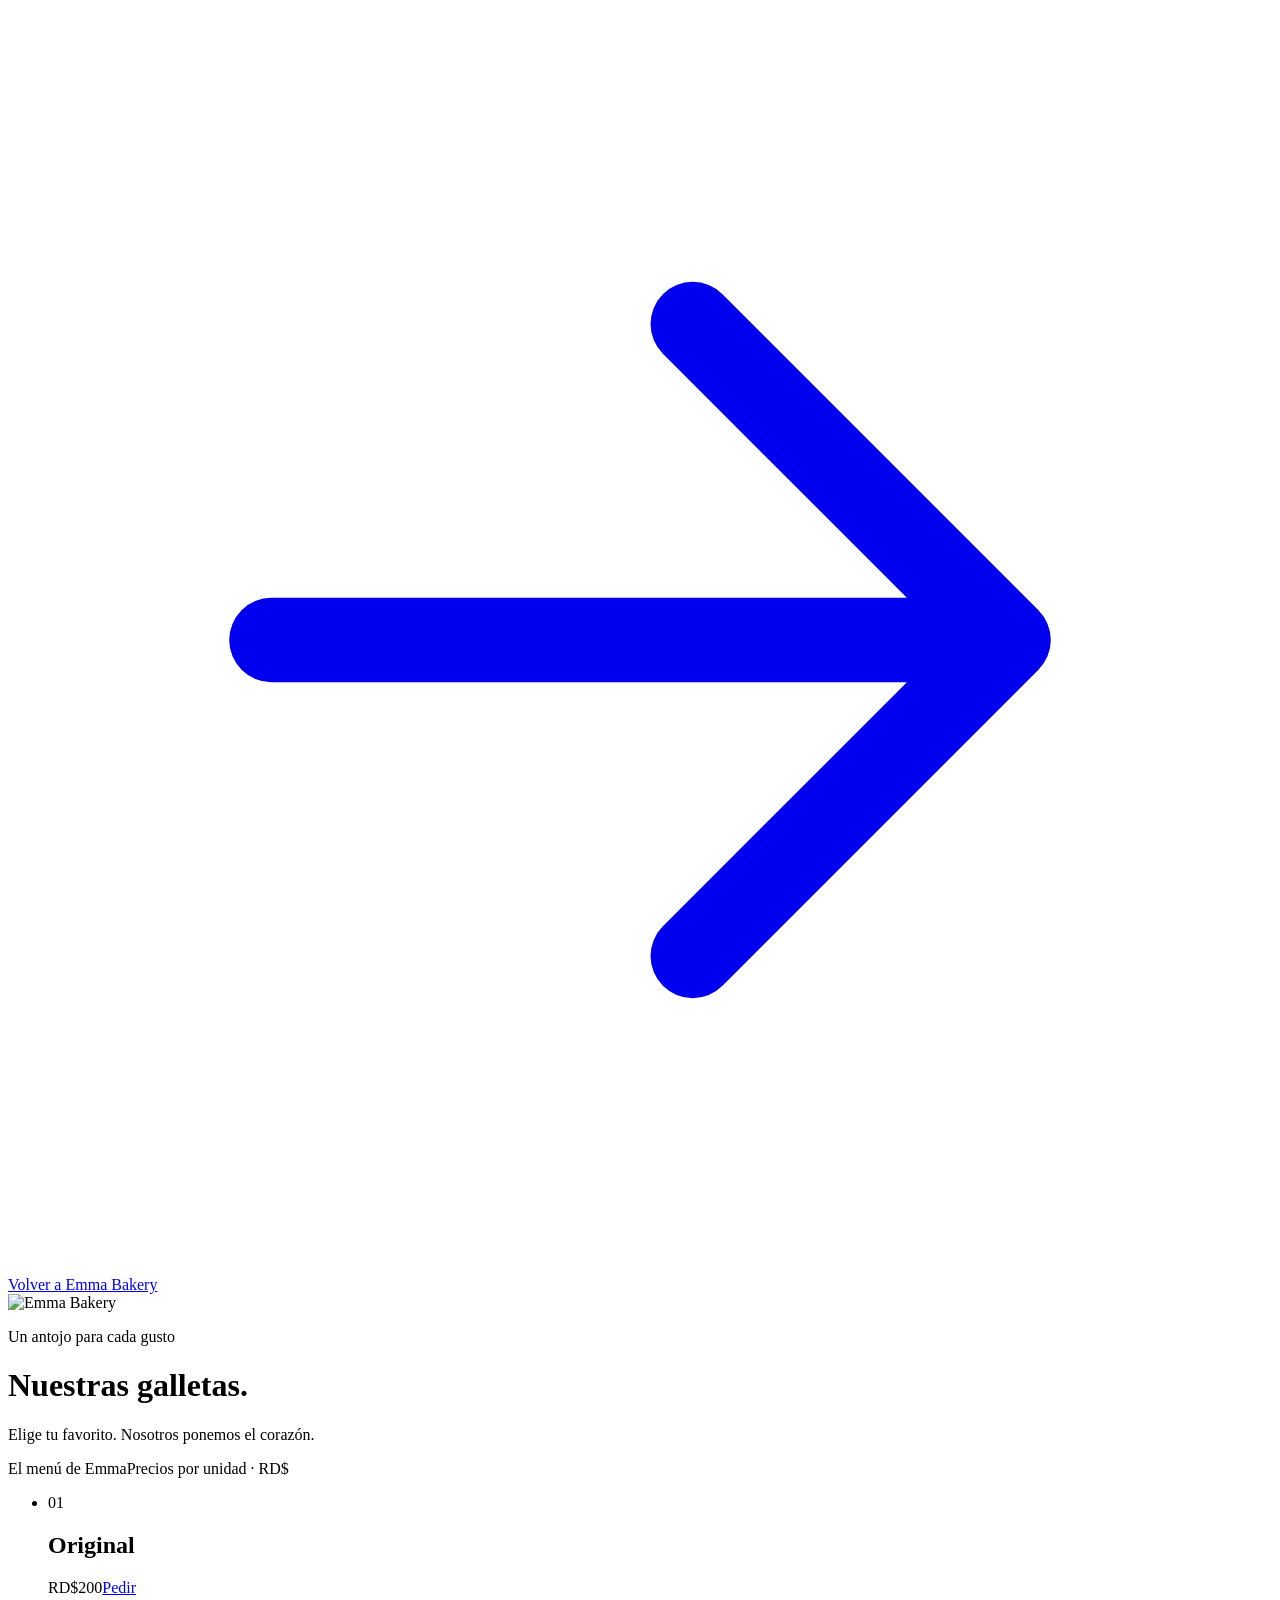
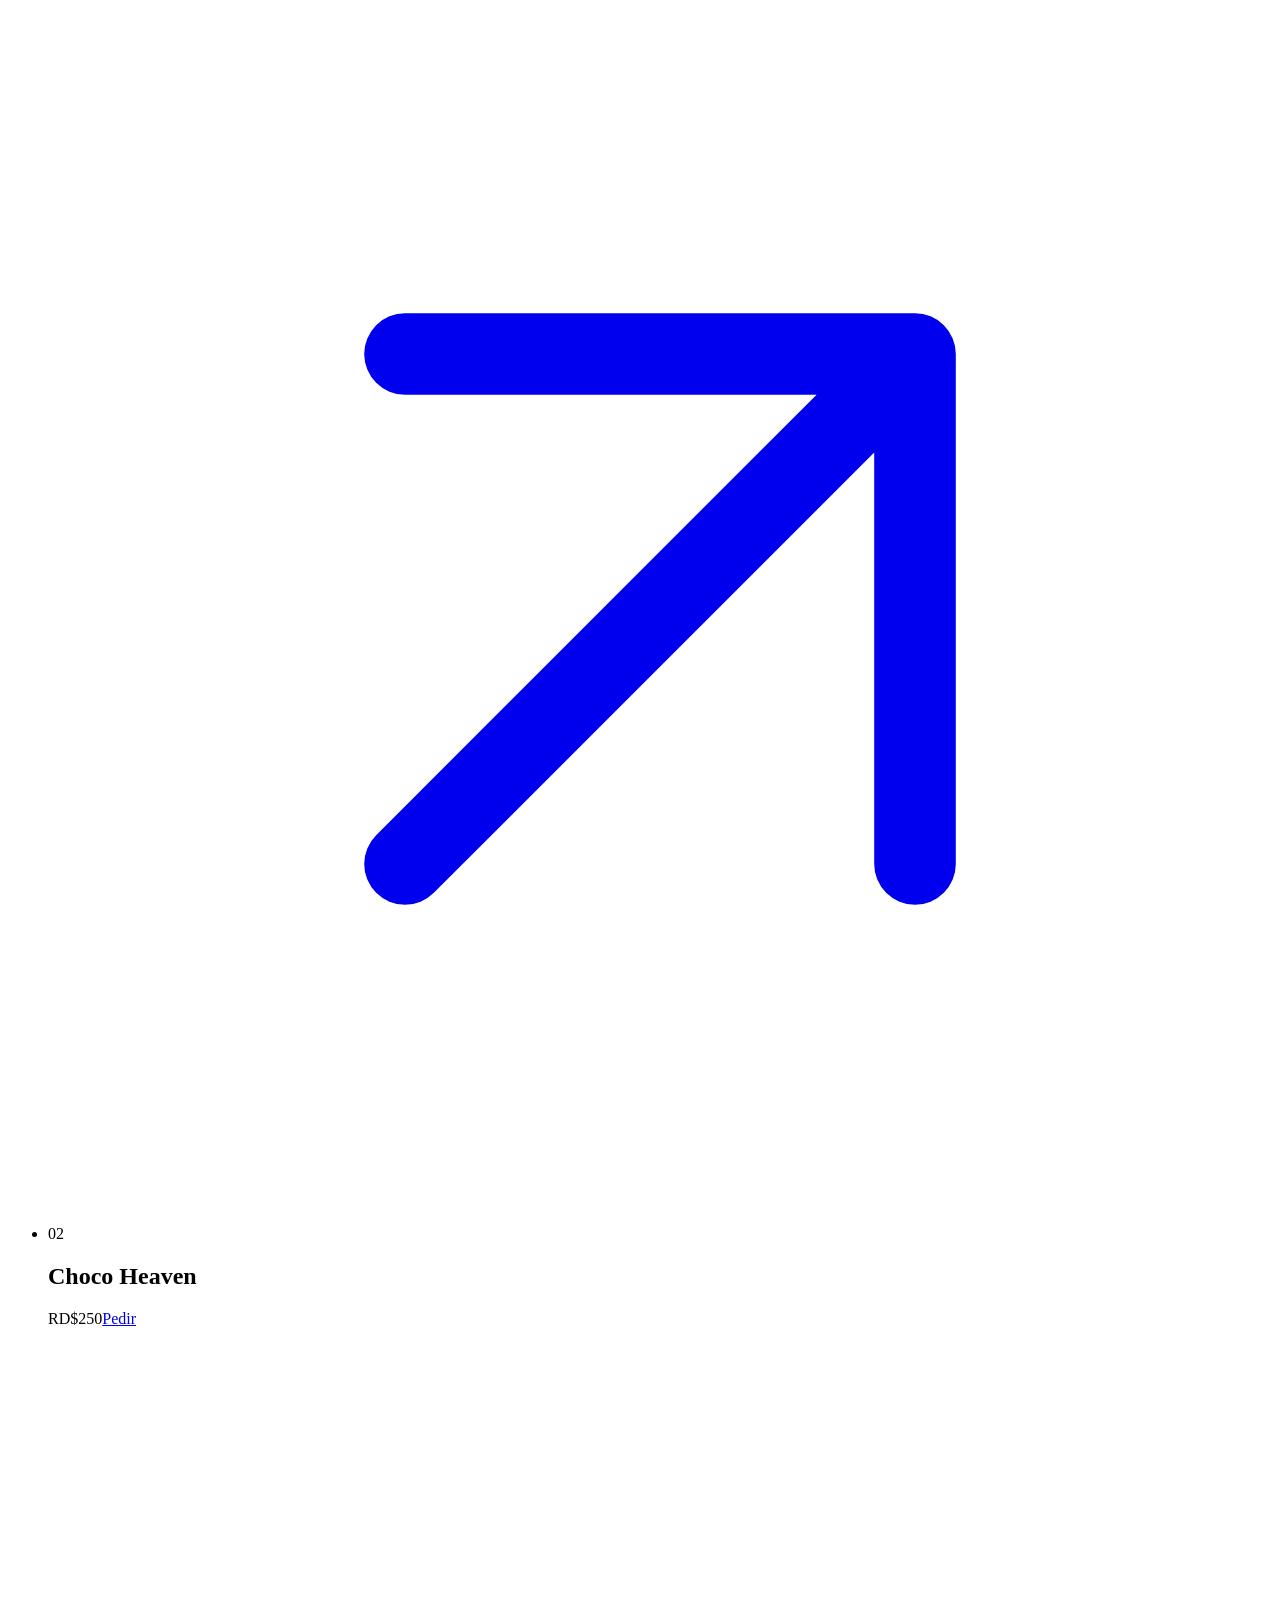
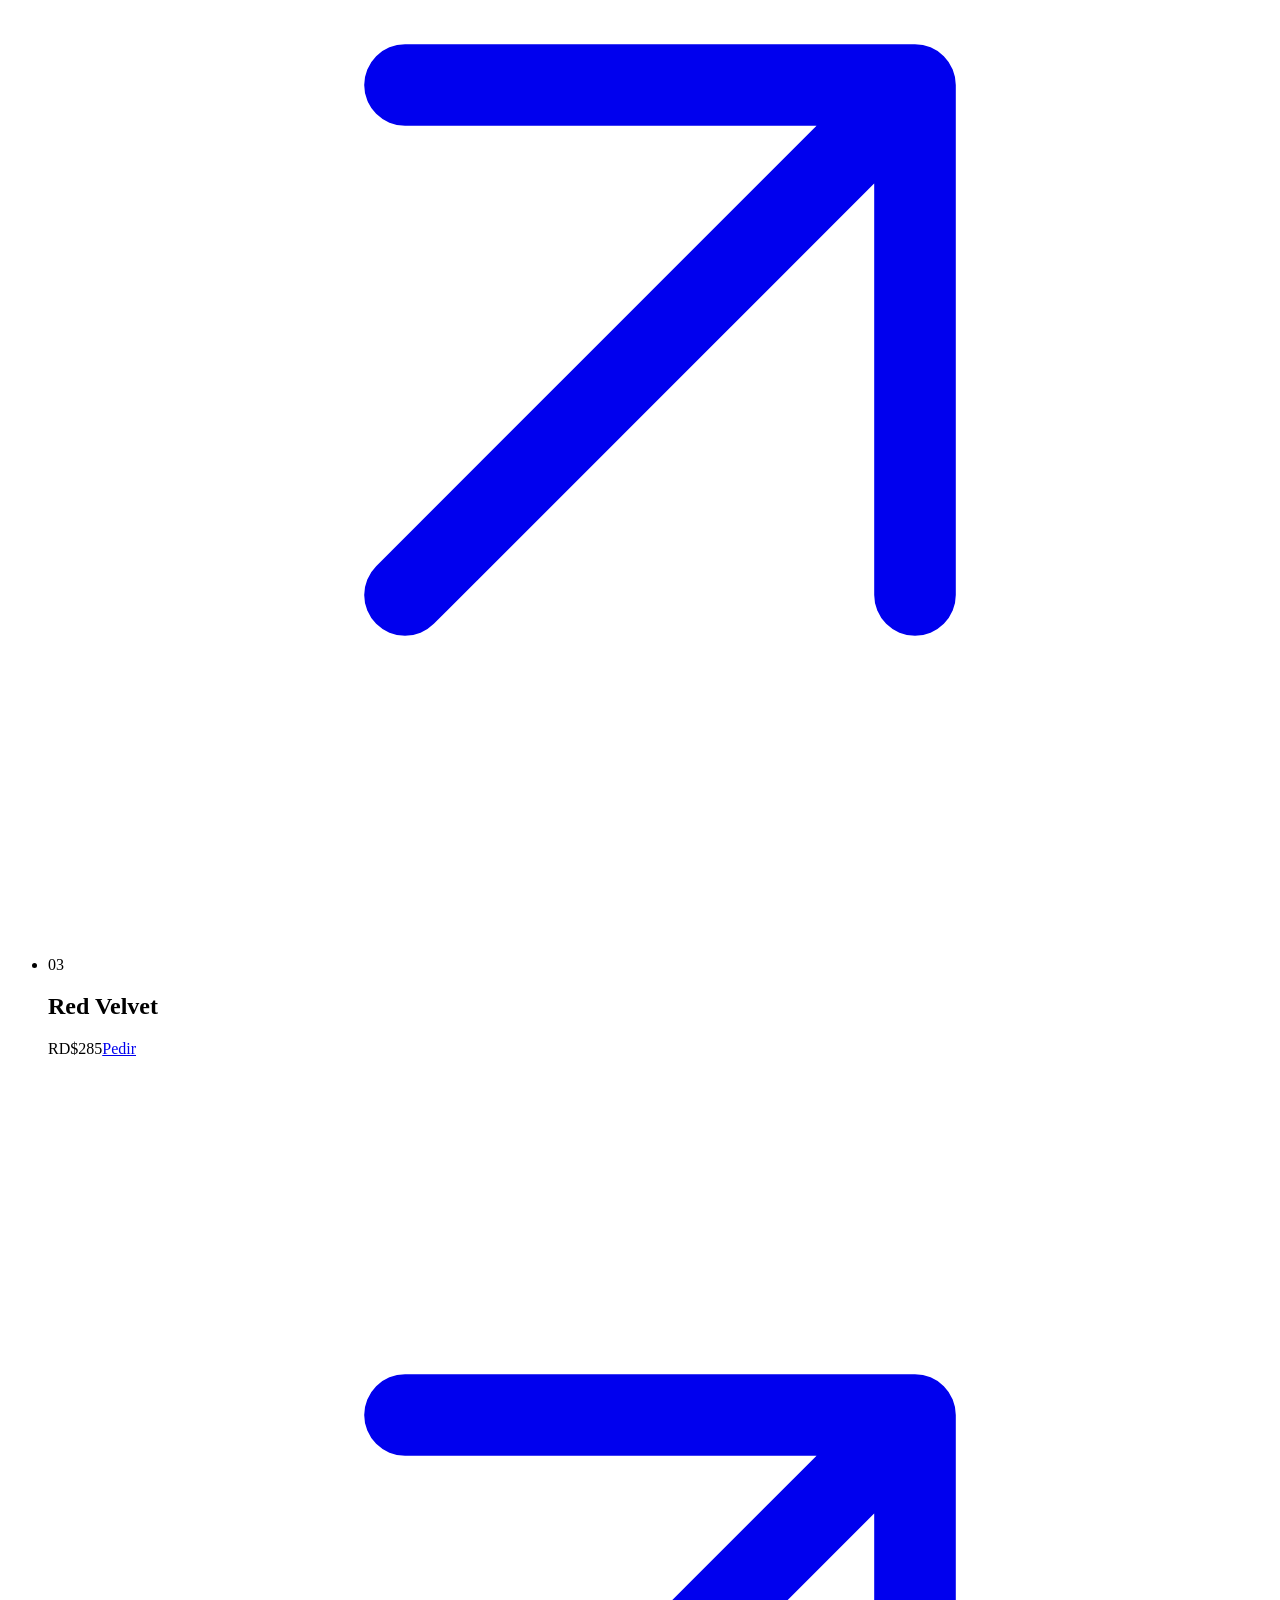
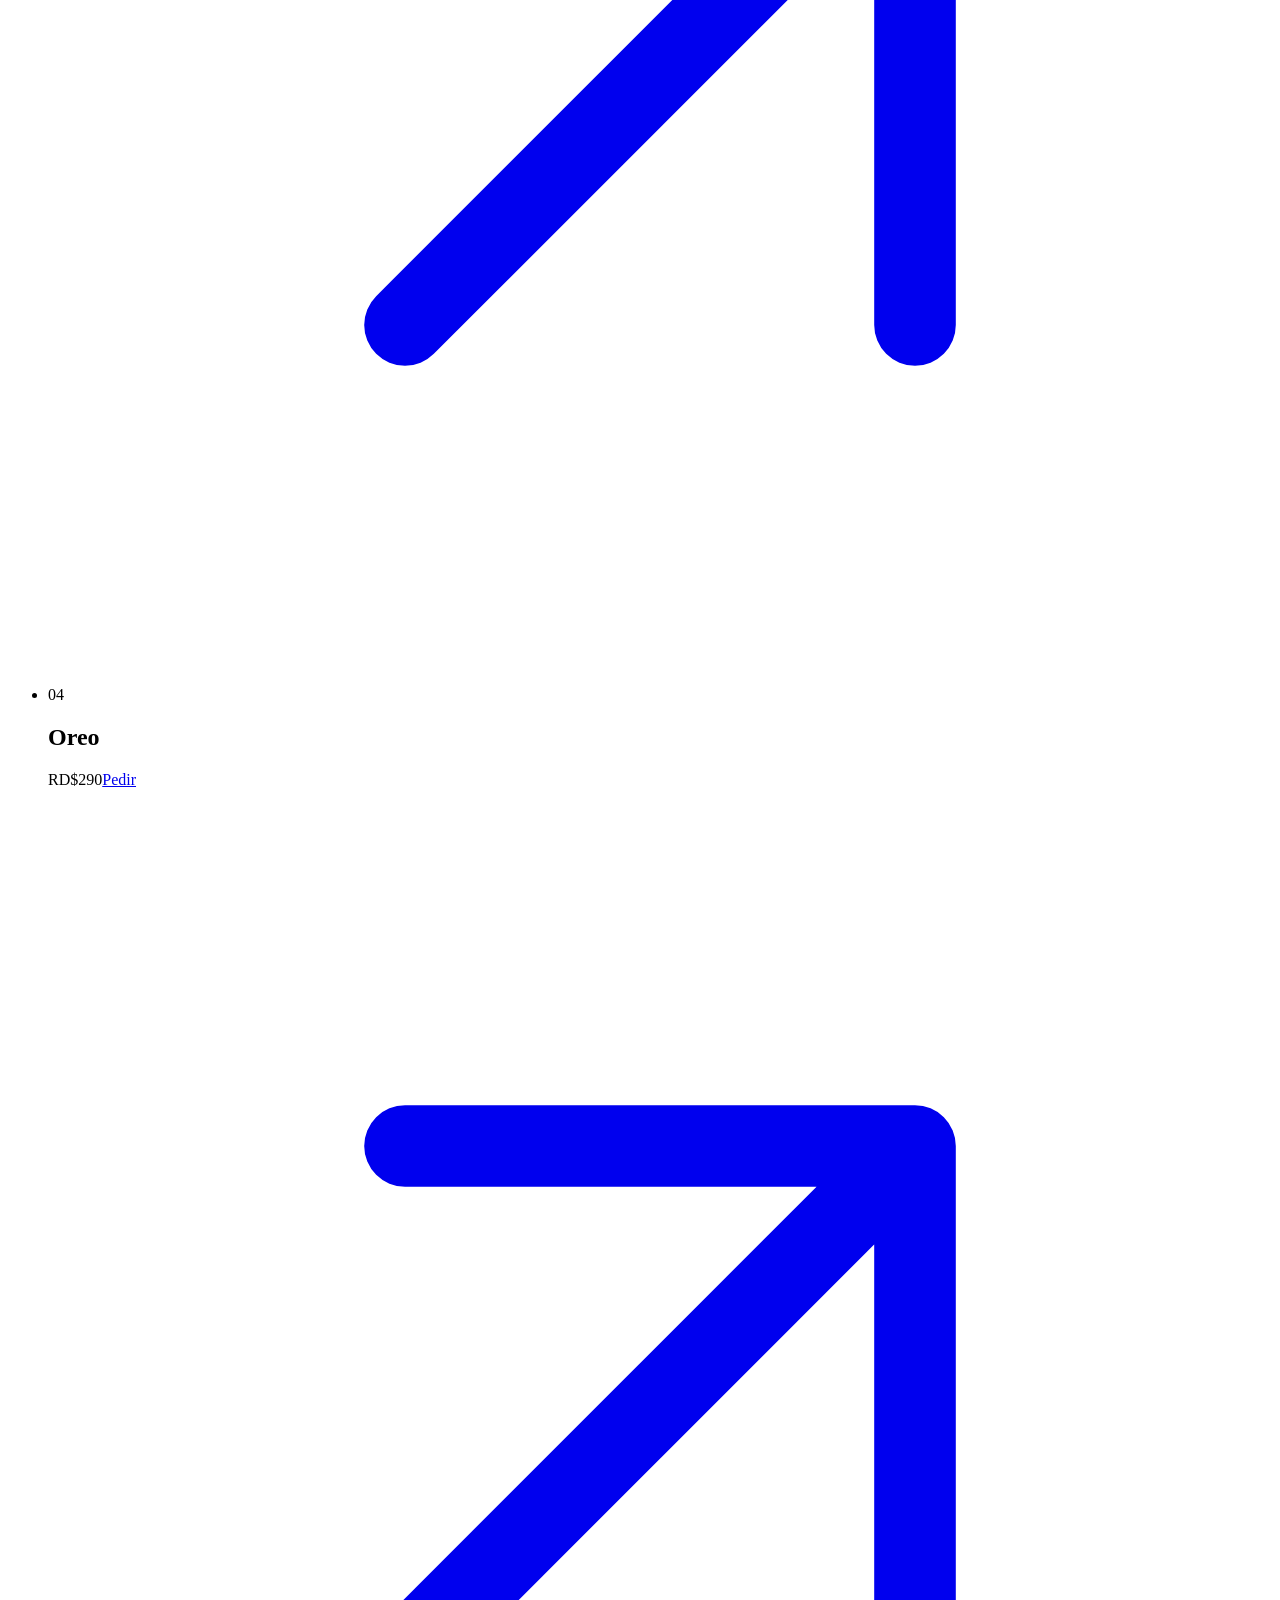
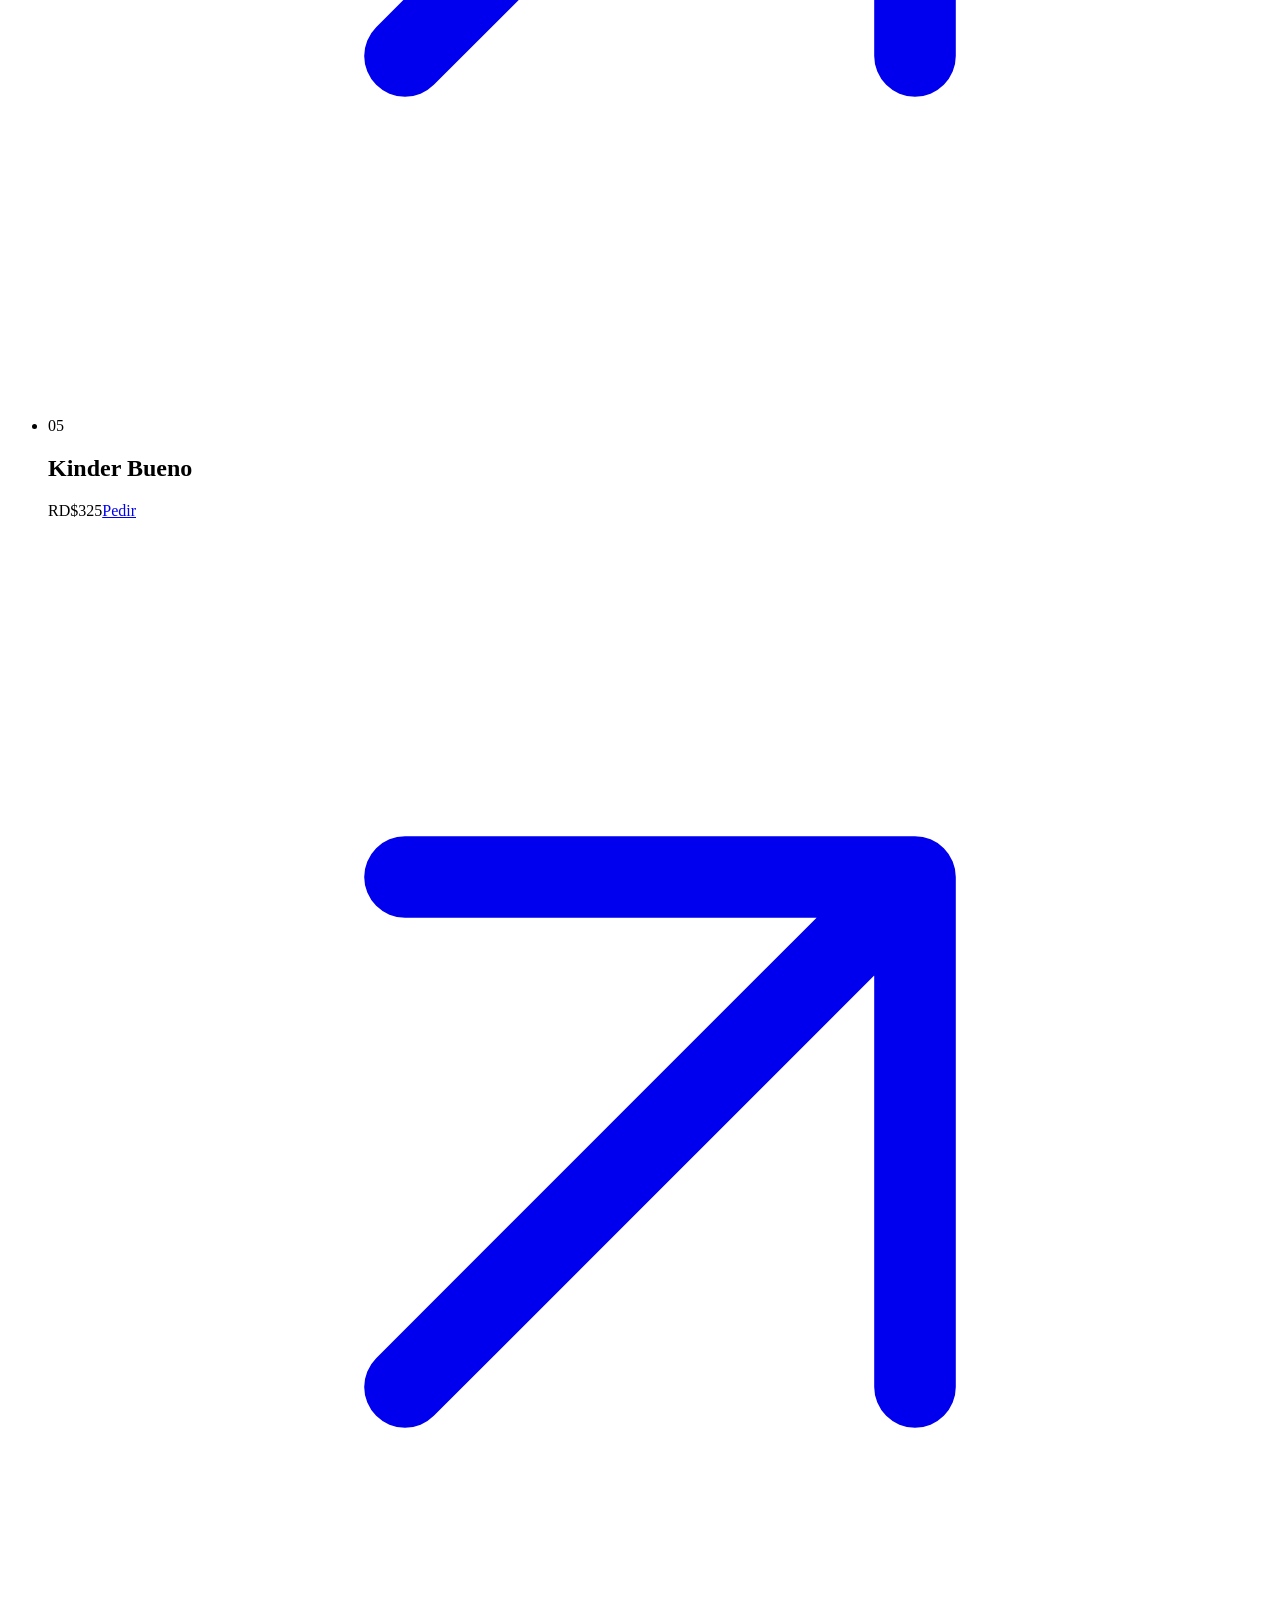
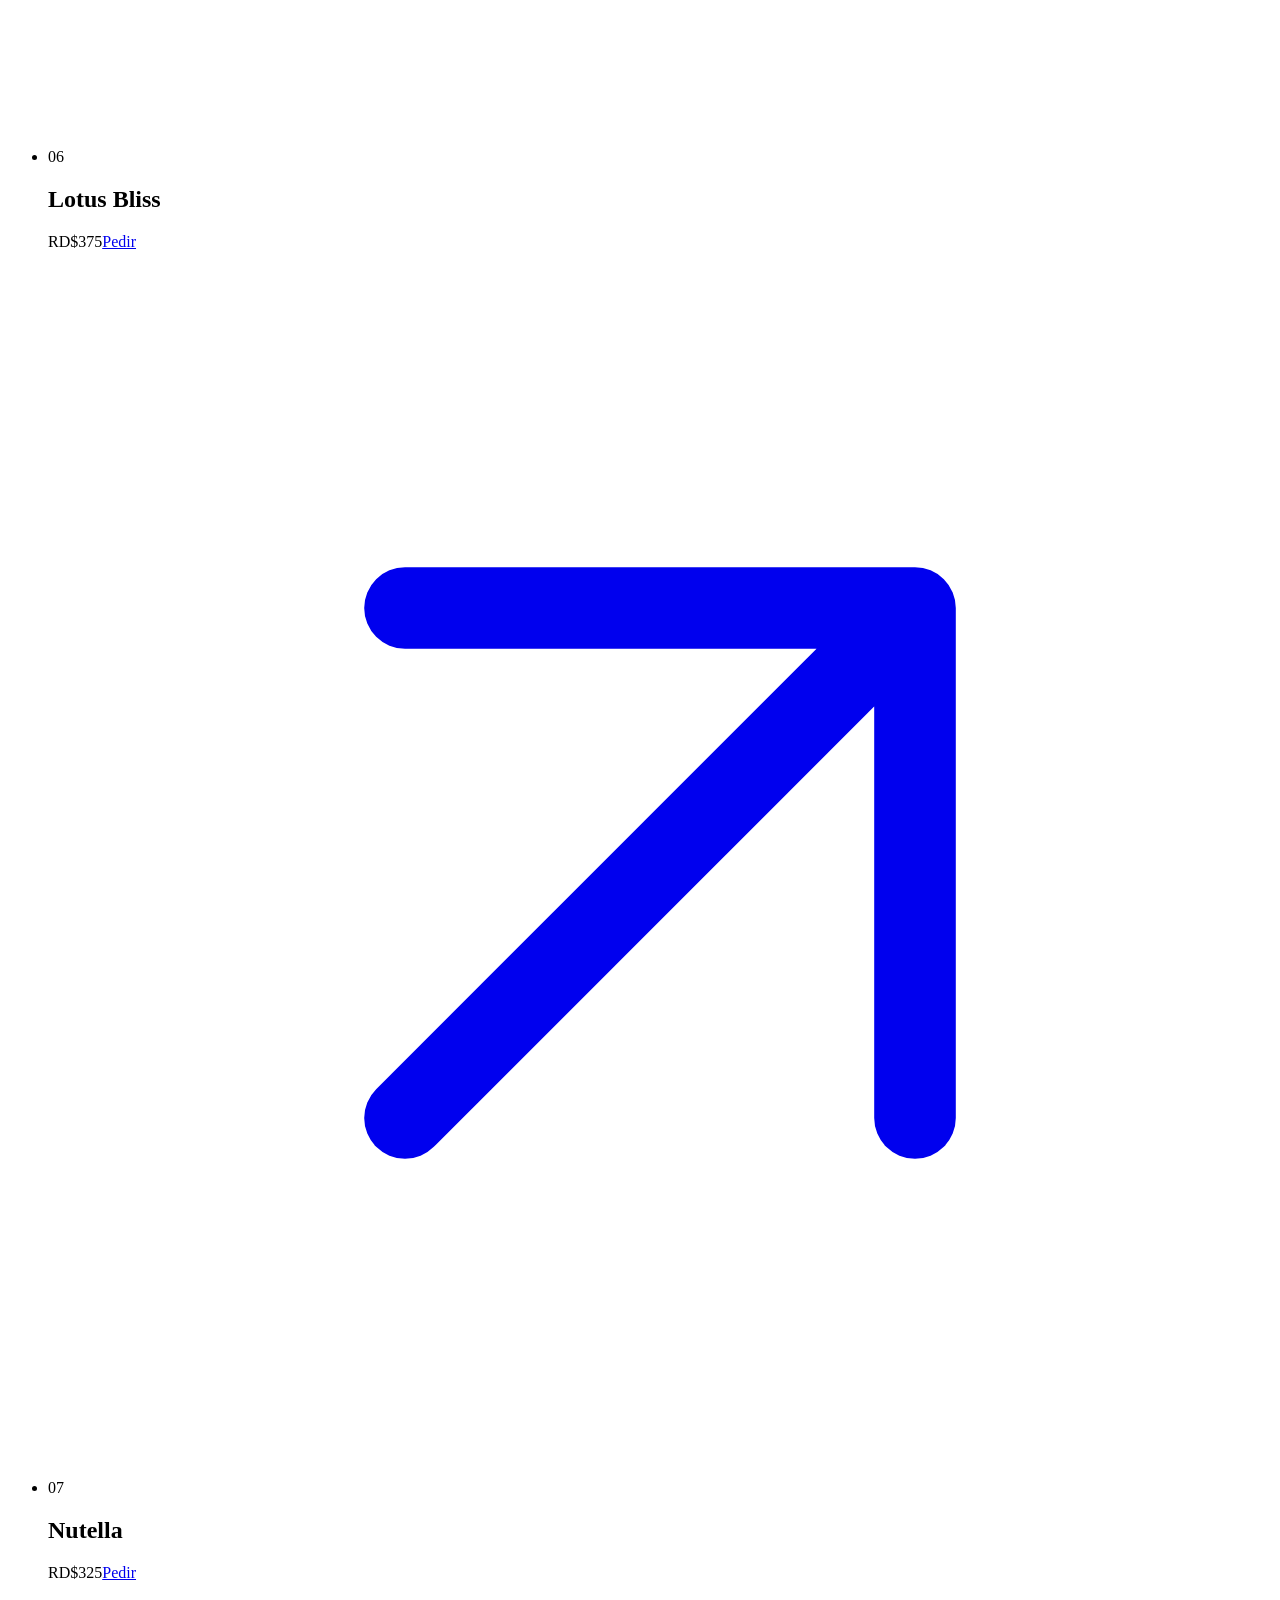
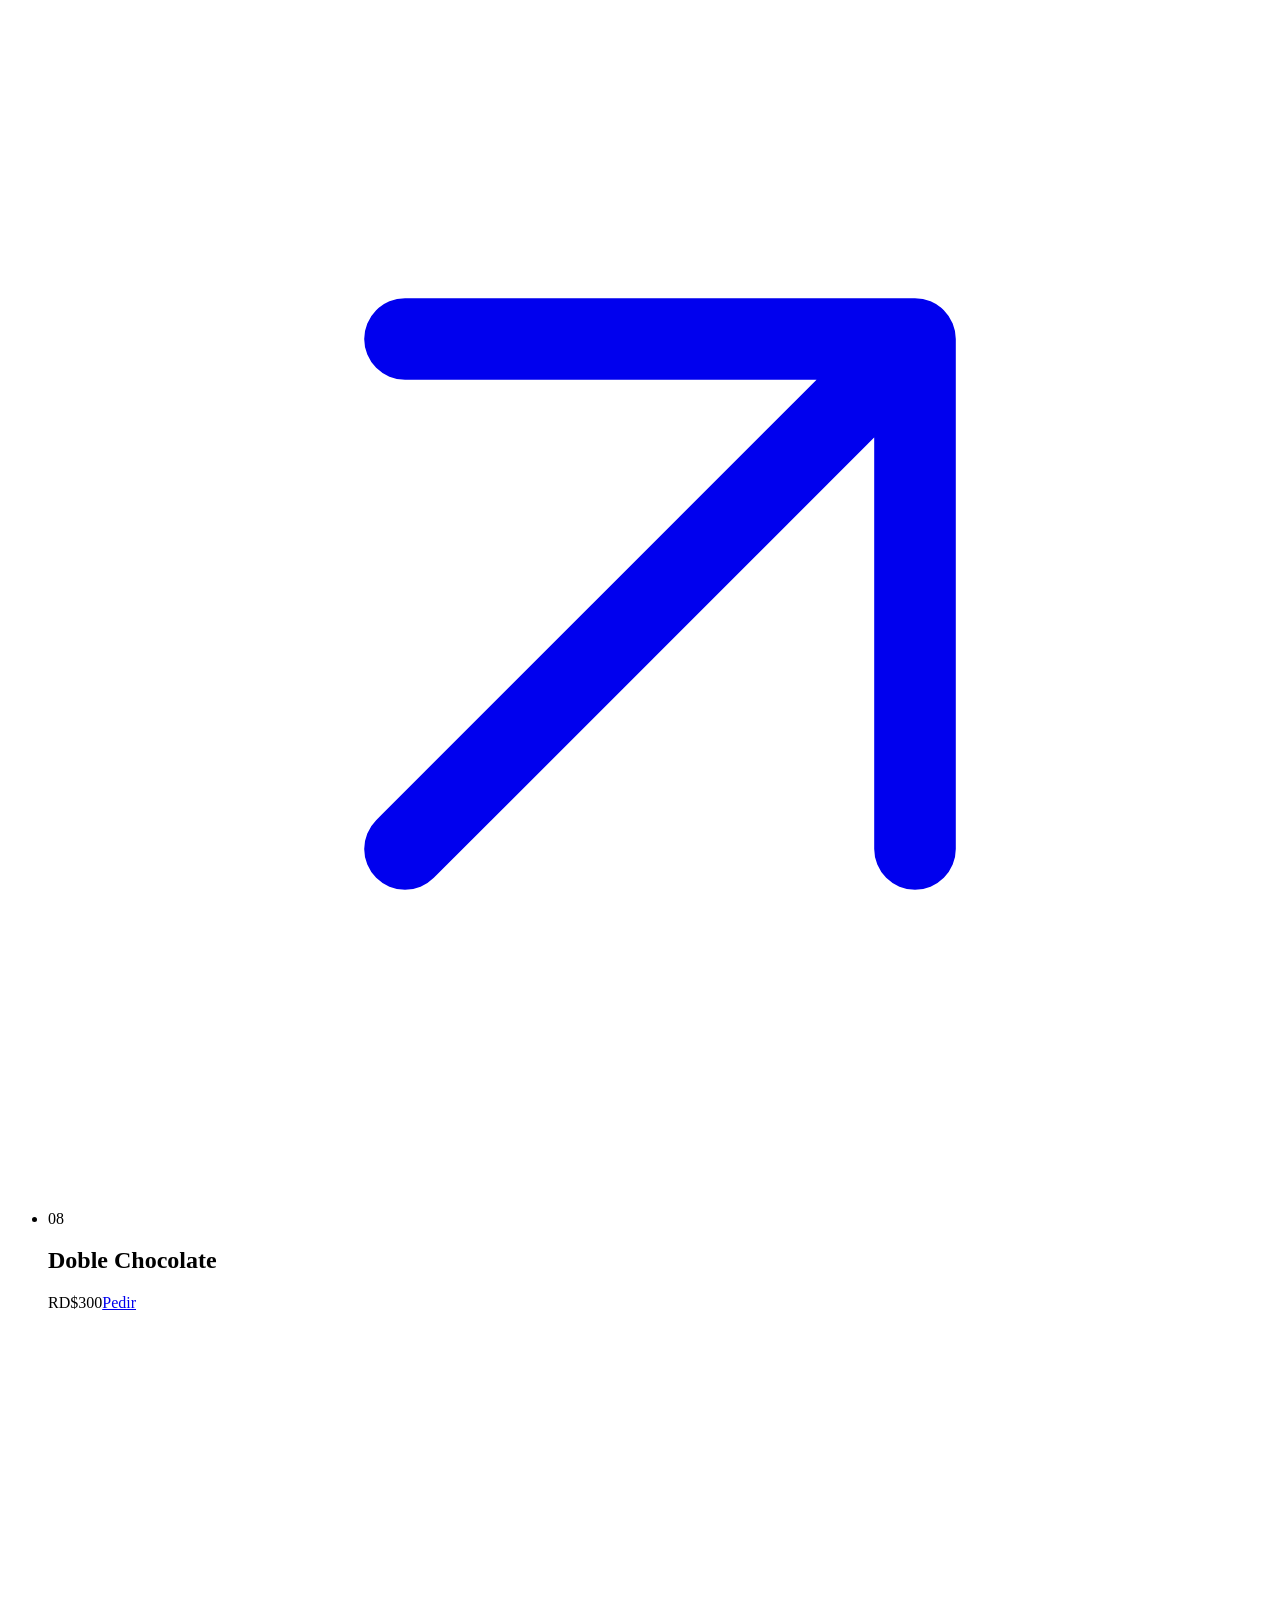
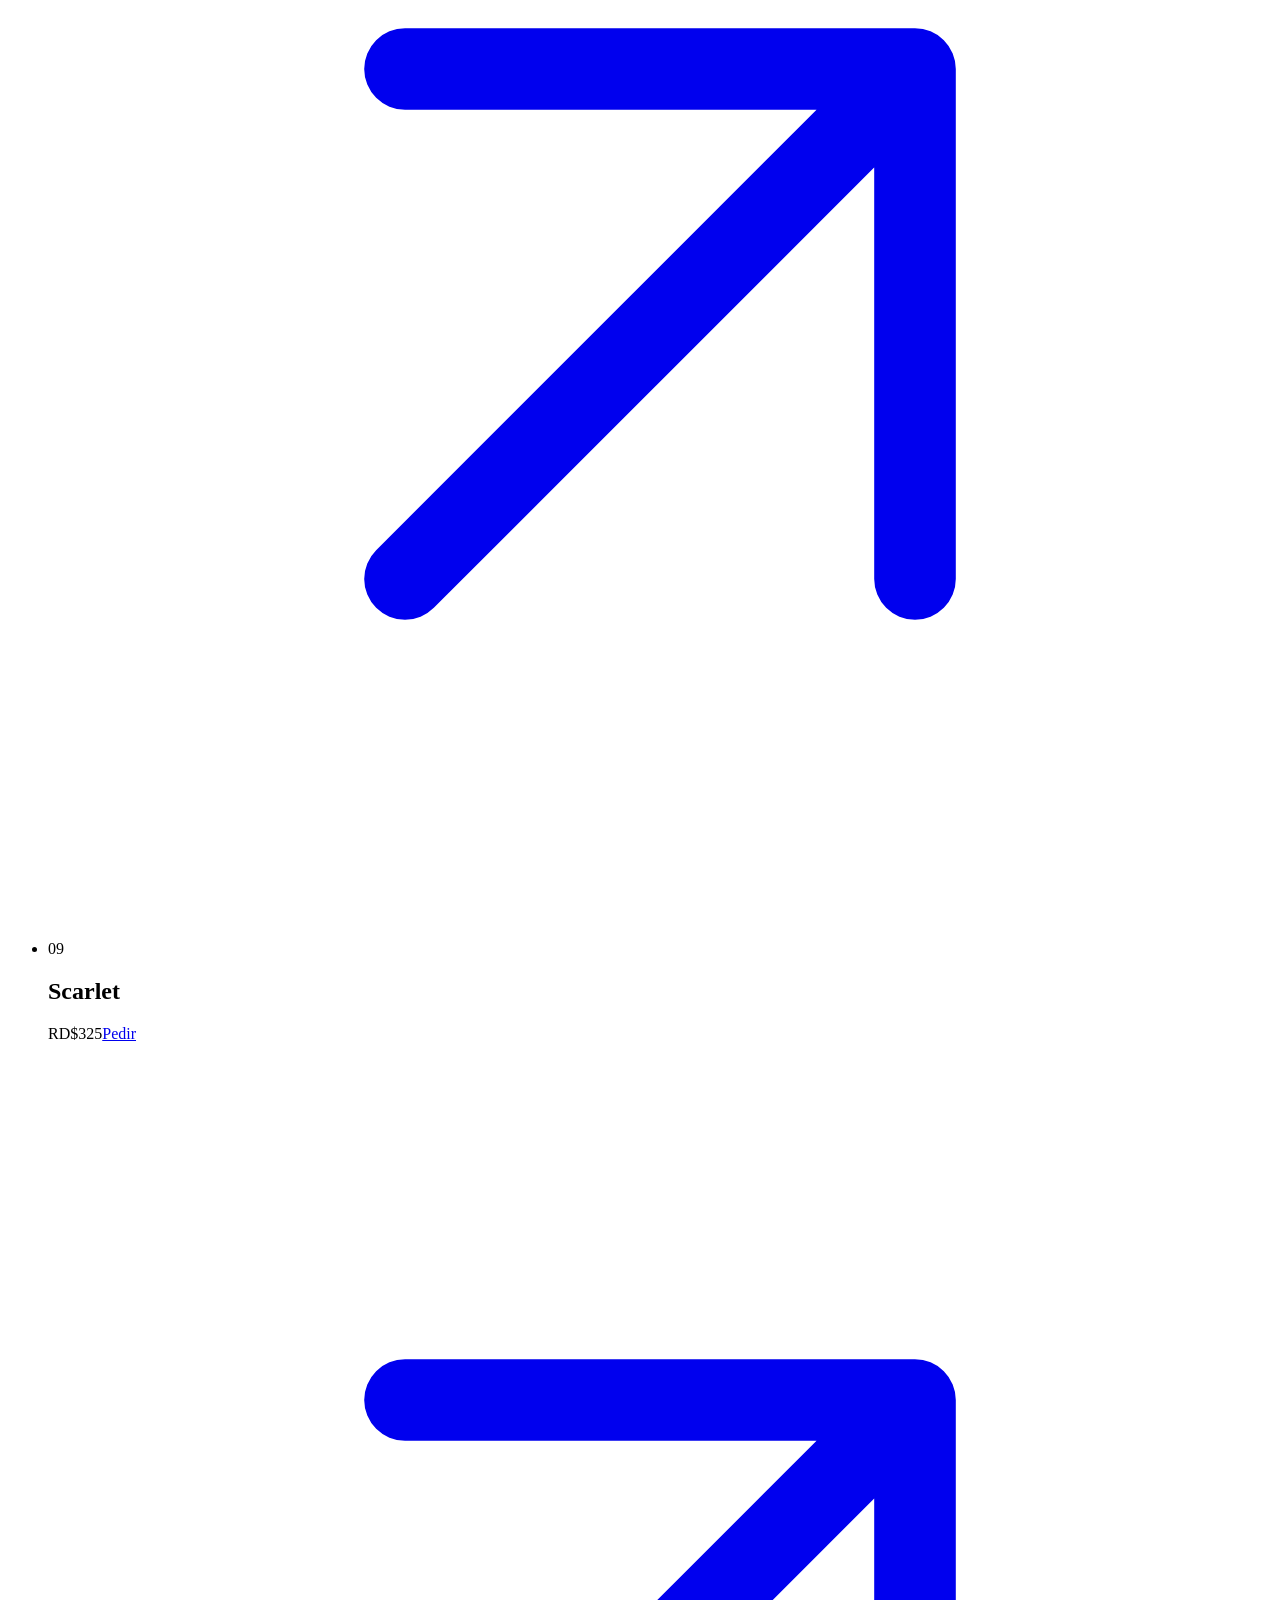
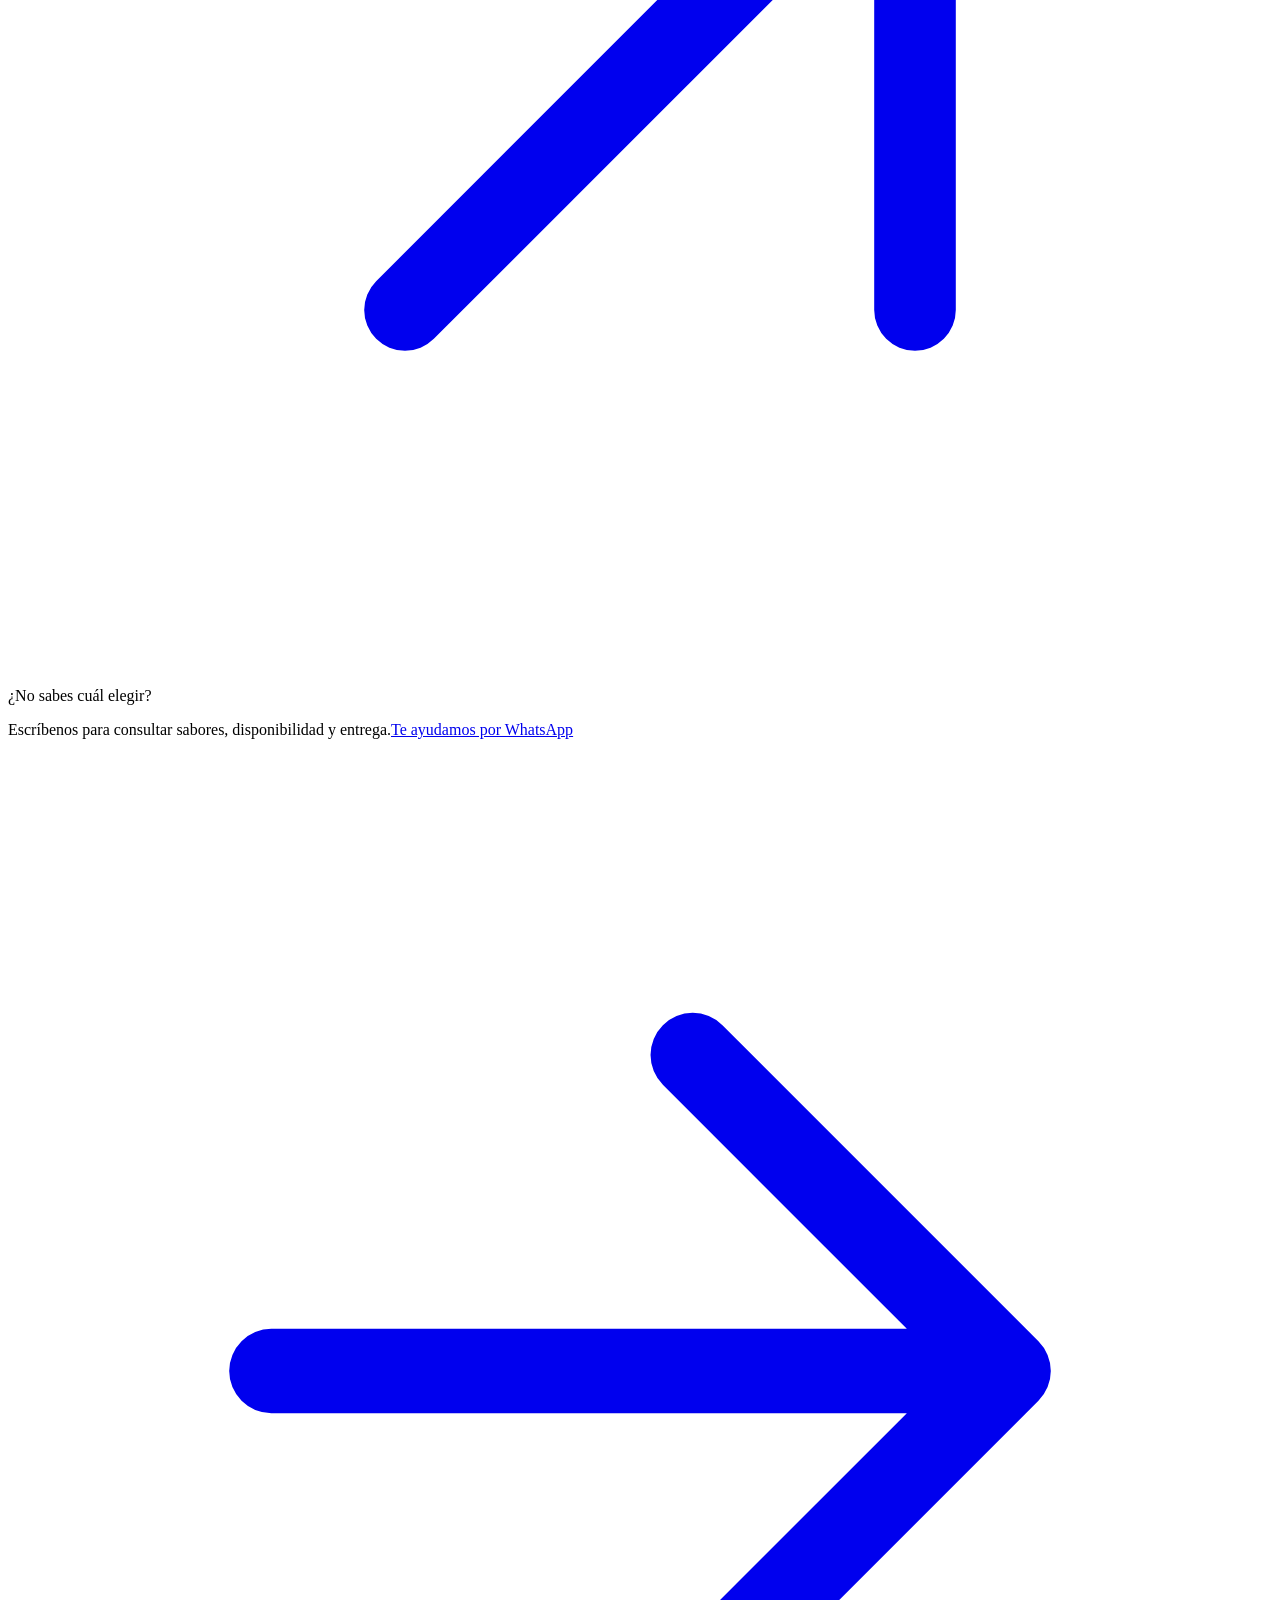
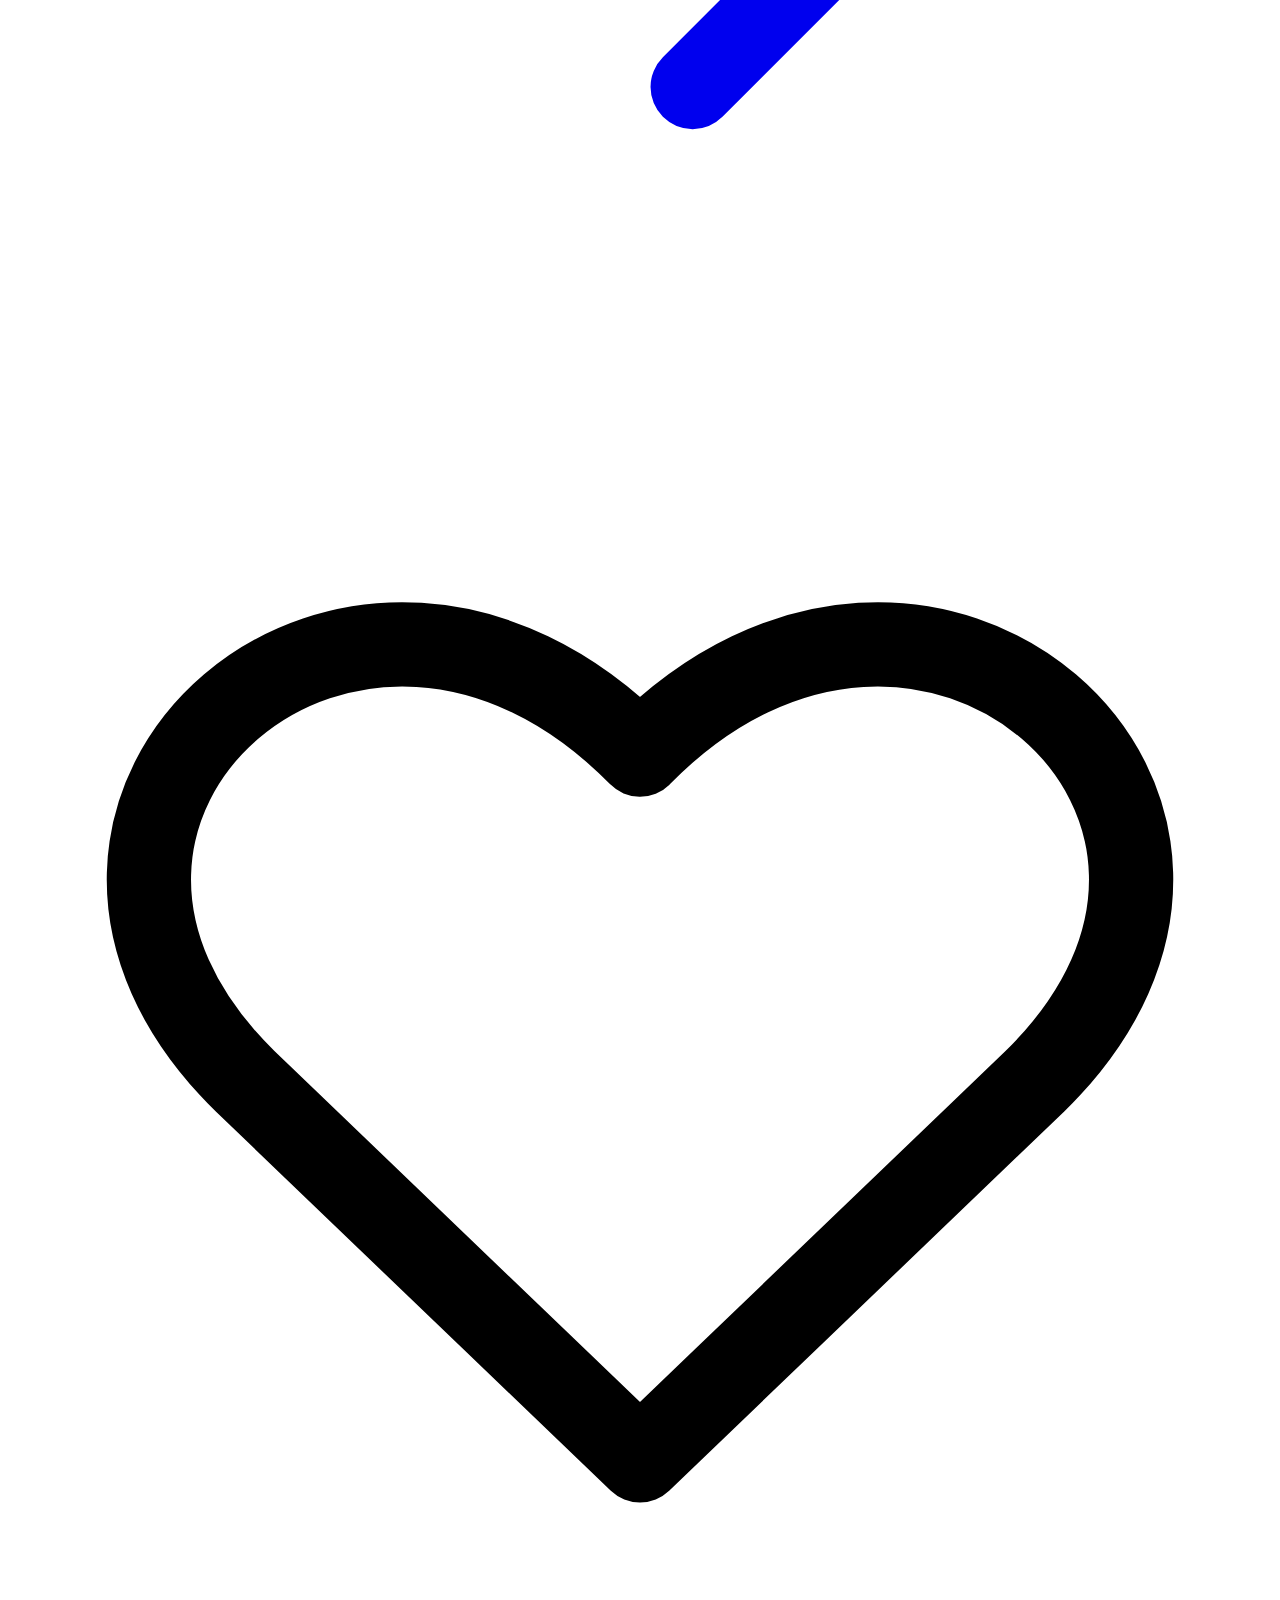
==== public/menu.html @ cb01409c "Build Emma Bakery linktree and menu with business WhatsApp" ====
<!doctype html>
<html lang="es">
<head>
  <meta charset="utf-8">
  <meta name="viewport" content="width=device-width, initial-scale=1">
  <meta name="theme-color" content="#fff8ef">
  <meta name="description" content="Descubre los nueve sabores de galletas de Emma Bakery, consulta sus precios por unidad y pide por WhatsApp.">
  <title>Menú de galletas · Emma Bakery</title>
  <link rel="canonical" href="https://emmabakery.netlify.app/menu.html">
  <meta property="og:type" content="website">
  <meta property="og:locale" content="es_DO">
  <meta property="og:site_name" content="Emma Bakery">
  <meta property="og:title" content="Menú de galletas · Emma Bakery">
  <meta property="og:description" content="Descubre los nueve sabores de galletas de Emma Bakery, consulta sus precios por unidad y pide por WhatsApp.">
  <meta property="og:url" content="https://emmabakery.netlify.app/menu.html">
  <meta property="og:image" content="https://emmabakery.netlify.app/assets/emma-bakery-logo.png">
  <meta property="og:image:alt" content="Emma Bakery">
  <meta name="twitter:card" content="summary">
  <link rel="icon" type="image/png" href="/assets/emma-bakery-logo.png">
  <link rel="stylesheet" href="/styles.css">
</head>
<body>
  <main class="page menu-page">
    <a class="back-link" href="/"><svg class="" viewBox="0 0 24 24" fill="none" stroke="currentColor" stroke-width="1.6" stroke-linecap="round" stroke-linejoin="round" aria-hidden="true"><path d="M5 12h14m-6-6 6 6-6 6"/></svg> Volver a Emma Bakery</a>
    <header class="menu-header"><img src="/assets/emma-bakery-logo.png" width="90" height="90" alt="Emma Bakery"><p class="eyebrow">Un antojo para cada gusto</p><h1>Nuestras galletas<span aria-hidden="true">.</span></h1><p class="tagline">Elige tu favorito. Nosotros ponemos el corazón.</p></header>
    <div class="menu-note"><span>El menú de Emma</span><span>Precios por unidad · RD$</span></div>
    <ul class="flavors"><li class="flavor" id="original"><span class="flavor-number" aria-hidden="true">01</span><h2>Original</h2><div class="flavor-order"><span class="price">RD$200</span><a href="https://wa.me/18495926986?text=Hola%2C%20Emma%20Bakery.%20Quisiera%20pedir%20la%20galleta%20Original.%20%C2%BFMe%20confirman%20disponibilidad%3F" target="_blank" rel="noopener noreferrer" aria-label="Pedir Original por WhatsApp; abre en otra pestaña">Pedir <svg class="" viewBox="0 0 24 24" fill="none" stroke="currentColor" stroke-width="1.6" stroke-linecap="round" stroke-linejoin="round" aria-hidden="true"><path d="M7 17 17 7M7 7h10v10"/></svg></a></div></li>
<li class="flavor" id="choco-heaven"><span class="flavor-number" aria-hidden="true">02</span><h2>Choco Heaven</h2><div class="flavor-order"><span class="price">RD$250</span><a href="https://wa.me/18495926986?text=Hola%2C%20Emma%20Bakery.%20Quisiera%20pedir%20la%20galleta%20Choco%20Heaven.%20%C2%BFMe%20confirman%20disponibilidad%3F" target="_blank" rel="noopener noreferrer" aria-label="Pedir Choco Heaven por WhatsApp; abre en otra pestaña">Pedir <svg class="" viewBox="0 0 24 24" fill="none" stroke="currentColor" stroke-width="1.6" stroke-linecap="round" stroke-linejoin="round" aria-hidden="true"><path d="M7 17 17 7M7 7h10v10"/></svg></a></div></li>
<li class="flavor" id="red-velvet"><span class="flavor-number" aria-hidden="true">03</span><h2>Red Velvet</h2><div class="flavor-order"><span class="price">RD$285</span><a href="https://wa.me/18495926986?text=Hola%2C%20Emma%20Bakery.%20Quisiera%20pedir%20la%20galleta%20Red%20Velvet.%20%C2%BFMe%20confirman%20disponibilidad%3F" target="_blank" rel="noopener noreferrer" aria-label="Pedir Red Velvet por WhatsApp; abre en otra pestaña">Pedir <svg class="" viewBox="0 0 24 24" fill="none" stroke="currentColor" stroke-width="1.6" stroke-linecap="round" stroke-linejoin="round" aria-hidden="true"><path d="M7 17 17 7M7 7h10v10"/></svg></a></div></li>
<li class="flavor" id="oreo"><span class="flavor-number" aria-hidden="true">04</span><h2>Oreo</h2><div class="flavor-order"><span class="price">RD$290</span><a href="https://wa.me/18495926986?text=Hola%2C%20Emma%20Bakery.%20Quisiera%20pedir%20la%20galleta%20Oreo.%20%C2%BFMe%20confirman%20disponibilidad%3F" target="_blank" rel="noopener noreferrer" aria-label="Pedir Oreo por WhatsApp; abre en otra pestaña">Pedir <svg class="" viewBox="0 0 24 24" fill="none" stroke="currentColor" stroke-width="1.6" stroke-linecap="round" stroke-linejoin="round" aria-hidden="true"><path d="M7 17 17 7M7 7h10v10"/></svg></a></div></li>
<li class="flavor" id="kinder-bueno"><span class="flavor-number" aria-hidden="true">05</span><h2>Kinder Bueno</h2><div class="flavor-order"><span class="price">RD$325</span><a href="https://wa.me/18495926986?text=Hola%2C%20Emma%20Bakery.%20Quisiera%20pedir%20la%20galleta%20Kinder%20Bueno.%20%C2%BFMe%20confirman%20disponibilidad%3F" target="_blank" rel="noopener noreferrer" aria-label="Pedir Kinder Bueno por WhatsApp; abre en otra pestaña">Pedir <svg class="" viewBox="0 0 24 24" fill="none" stroke="currentColor" stroke-width="1.6" stroke-linecap="round" stroke-linejoin="round" aria-hidden="true"><path d="M7 17 17 7M7 7h10v10"/></svg></a></div></li>
<li class="flavor" id="lotus-bliss"><span class="flavor-number" aria-hidden="true">06</span><h2>Lotus Bliss</h2><div class="flavor-order"><span class="price">RD$375</span><a href="https://wa.me/18495926986?text=Hola%2C%20Emma%20Bakery.%20Quisiera%20pedir%20la%20galleta%20Lotus%20Bliss.%20%C2%BFMe%20confirman%20disponibilidad%3F" target="_blank" rel="noopener noreferrer" aria-label="Pedir Lotus Bliss por WhatsApp; abre en otra pestaña">Pedir <svg class="" viewBox="0 0 24 24" fill="none" stroke="currentColor" stroke-width="1.6" stroke-linecap="round" stroke-linejoin="round" aria-hidden="true"><path d="M7 17 17 7M7 7h10v10"/></svg></a></div></li>
<li class="flavor" id="nutella"><span class="flavor-number" aria-hidden="true">07</span><h2>Nutella</h2><div class="flavor-order"><span class="price">RD$325</span><a href="https://wa.me/18495926986?text=Hola%2C%20Emma%20Bakery.%20Quisiera%20pedir%20la%20galleta%20Nutella.%20%C2%BFMe%20confirman%20disponibilidad%3F" target="_blank" rel="noopener noreferrer" aria-label="Pedir Nutella por WhatsApp; abre en otra pestaña">Pedir <svg class="" viewBox="0 0 24 24" fill="none" stroke="currentColor" stroke-width="1.6" stroke-linecap="round" stroke-linejoin="round" aria-hidden="true"><path d="M7 17 17 7M7 7h10v10"/></svg></a></div></li>
<li class="flavor" id="doble-chocolate"><span class="flavor-number" aria-hidden="true">08</span><h2>Doble Chocolate</h2><div class="flavor-order"><span class="price">RD$300</span><a href="https://wa.me/18495926986?text=Hola%2C%20Emma%20Bakery.%20Quisiera%20pedir%20la%20galleta%20Doble%20Chocolate.%20%C2%BFMe%20confirman%20disponibilidad%3F" target="_blank" rel="noopener noreferrer" aria-label="Pedir Doble Chocolate por WhatsApp; abre en otra pestaña">Pedir <svg class="" viewBox="0 0 24 24" fill="none" stroke="currentColor" stroke-width="1.6" stroke-linecap="round" stroke-linejoin="round" aria-hidden="true"><path d="M7 17 17 7M7 7h10v10"/></svg></a></div></li>
<li class="flavor" id="scarlet"><span class="flavor-number" aria-hidden="true">09</span><h2>Scarlet</h2><div class="flavor-order"><span class="price">RD$325</span><a href="https://wa.me/18495926986?text=Hola%2C%20Emma%20Bakery.%20Quisiera%20pedir%20la%20galleta%20Scarlet.%20%C2%BFMe%20confirman%20disponibilidad%3F" target="_blank" rel="noopener noreferrer" aria-label="Pedir Scarlet por WhatsApp; abre en otra pestaña">Pedir <svg class="" viewBox="0 0 24 24" fill="none" stroke="currentColor" stroke-width="1.6" stroke-linecap="round" stroke-linejoin="round" aria-hidden="true"><path d="M7 17 17 7M7 7h10v10"/></svg></a></div></li></ul>
    <aside class="menu-help"><p>¿No sabes cuál elegir?</p><span>Escríbenos para consultar sabores, disponibilidad y entrega.</span><a class="text-link" href="https://wa.me/18495926986?text=Hola%2C%20Emma%20Bakery.%20Quisiera%20consultar%20el%20men%C3%BA%20y%20las%20opciones%20de%20entrega." target="_blank" rel="noopener noreferrer">Te ayudamos por WhatsApp <svg class="" viewBox="0 0 24 24" fill="none" stroke="currentColor" stroke-width="1.6" stroke-linecap="round" stroke-linejoin="round" aria-hidden="true"><path d="M5 12h14m-6-6 6 6-6 6"/></svg></a></aside>
    <footer class="footer"><svg class="" viewBox="0 0 24 24" fill="none" stroke="currentColor" stroke-width="1.6" stroke-linecap="round" stroke-linejoin="round" aria-hidden="true"><path d="m12 20-7.5-7.2C-.8 7.6 6.6 1.1 12 6.6c5.4-5.5 12.8 1 7.5 6.2L12 20Z"/></svg><span>Emma Bakery</span></footer>
  </main>
</body>
</html>
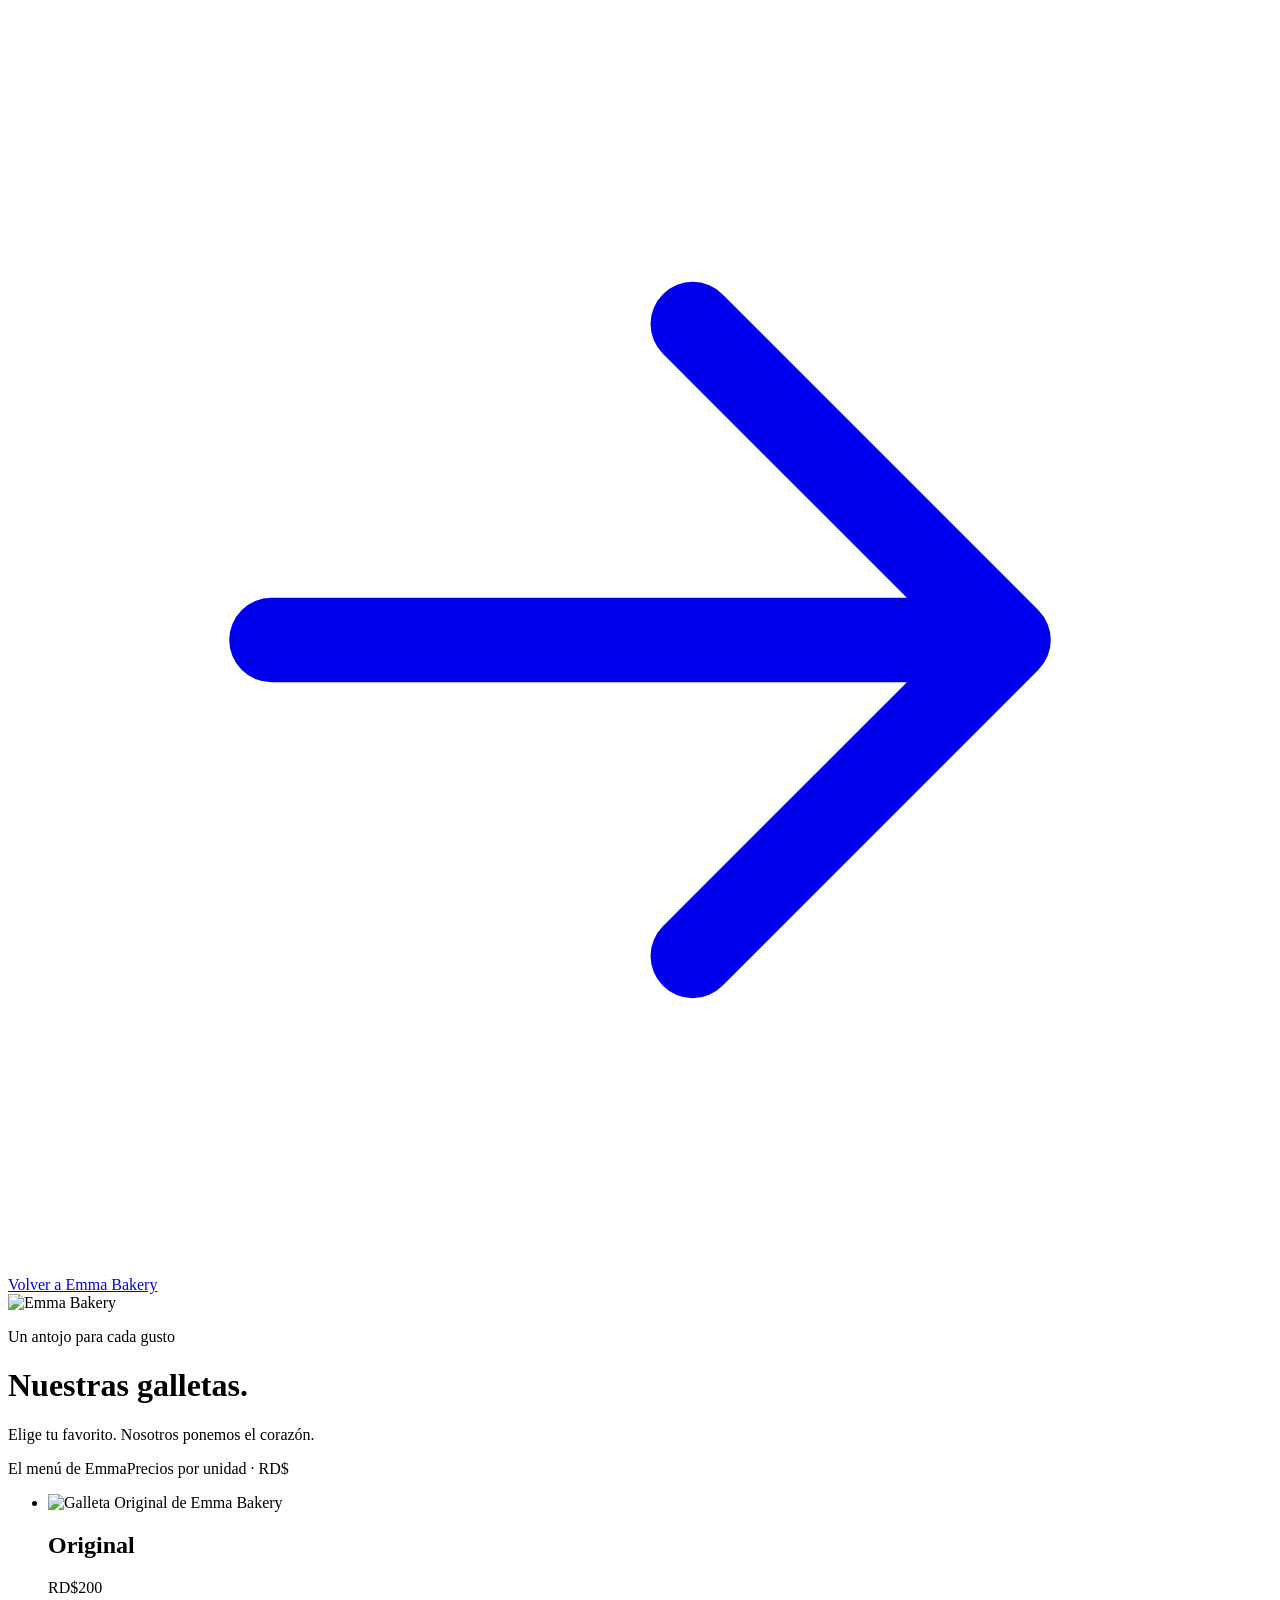
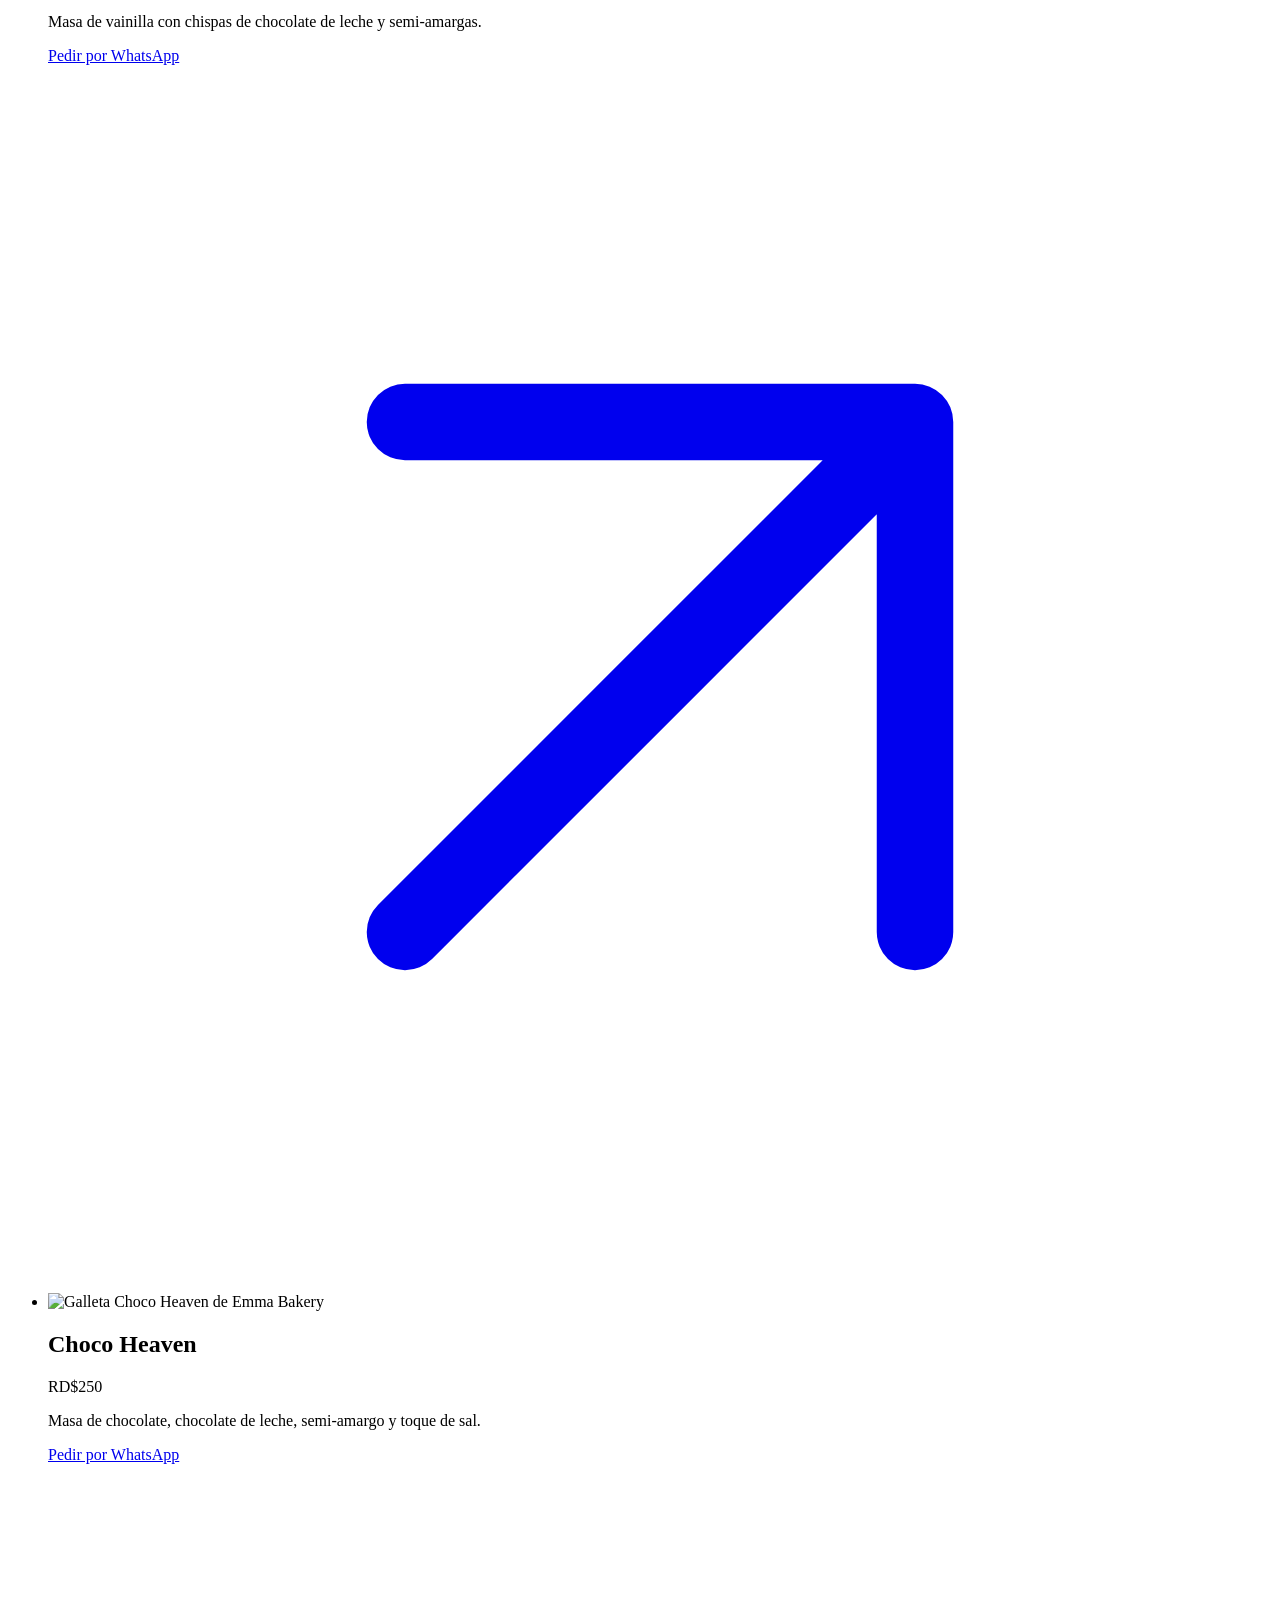
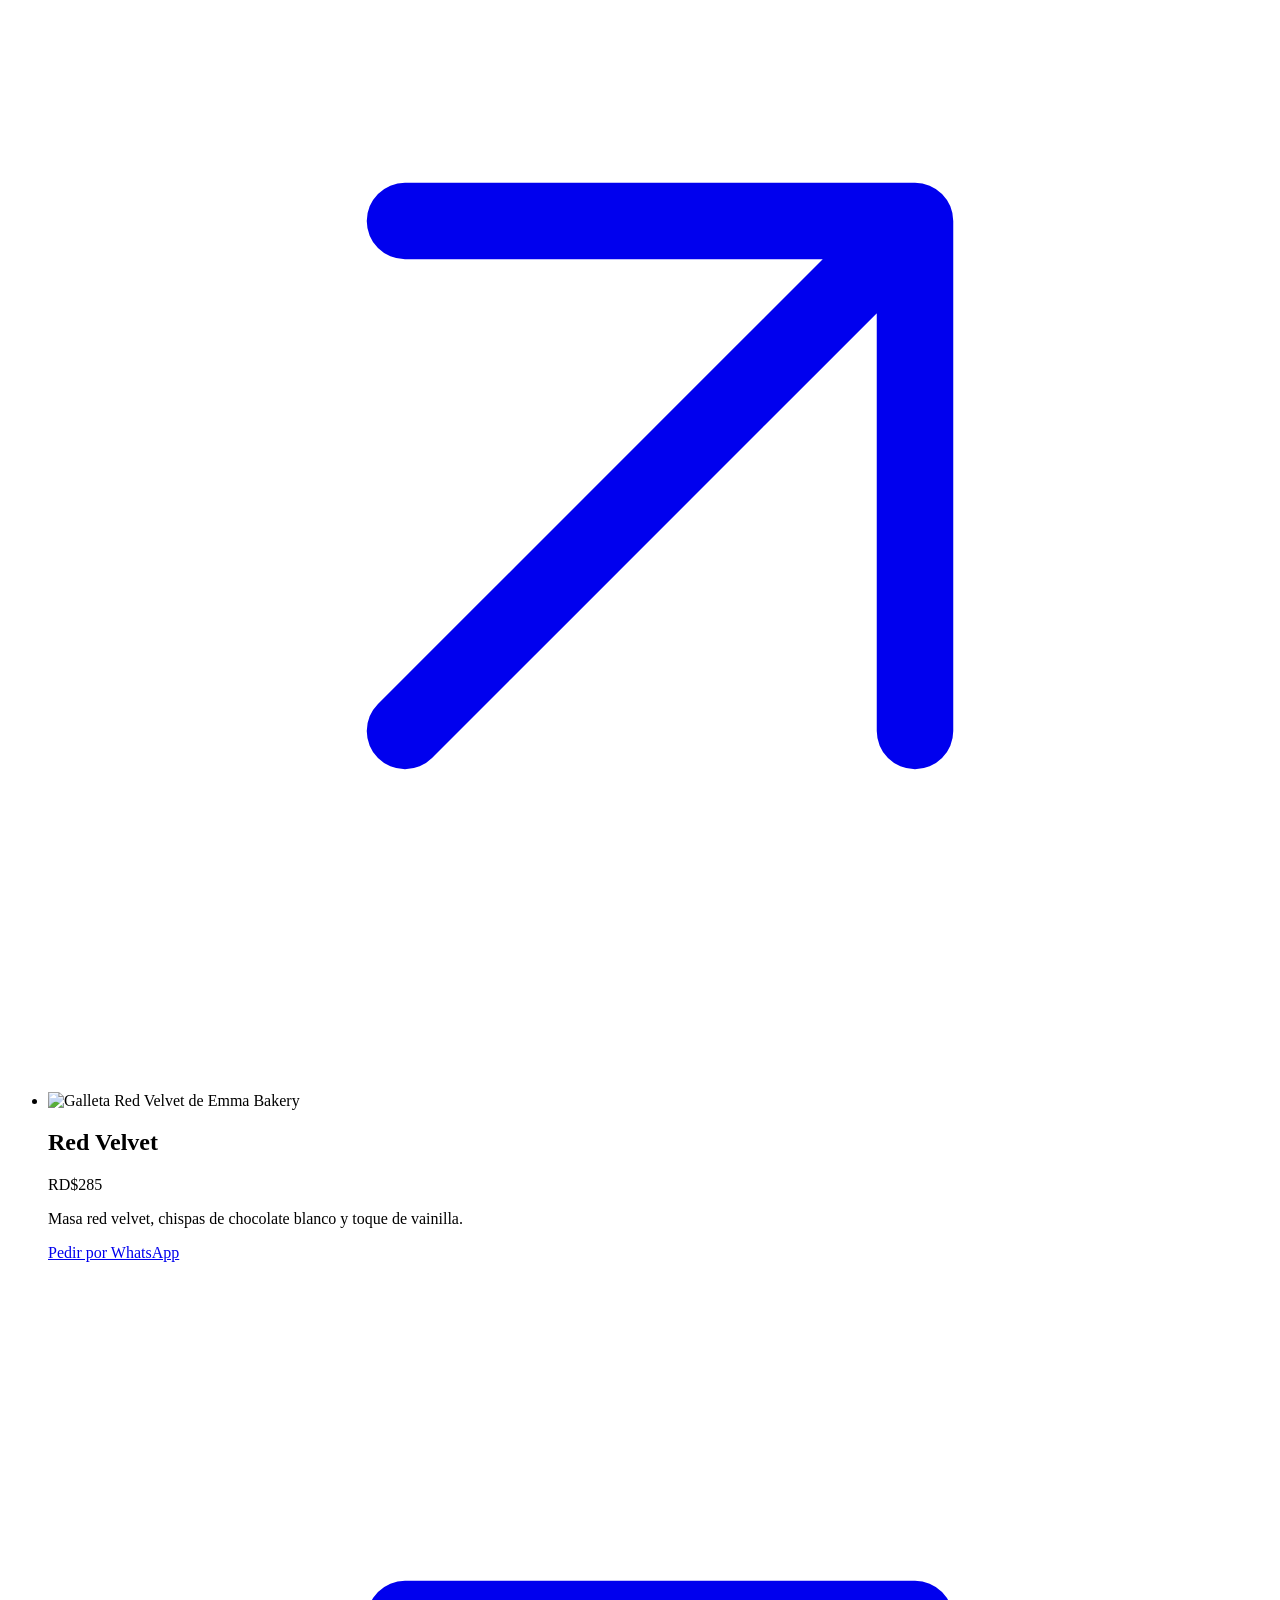
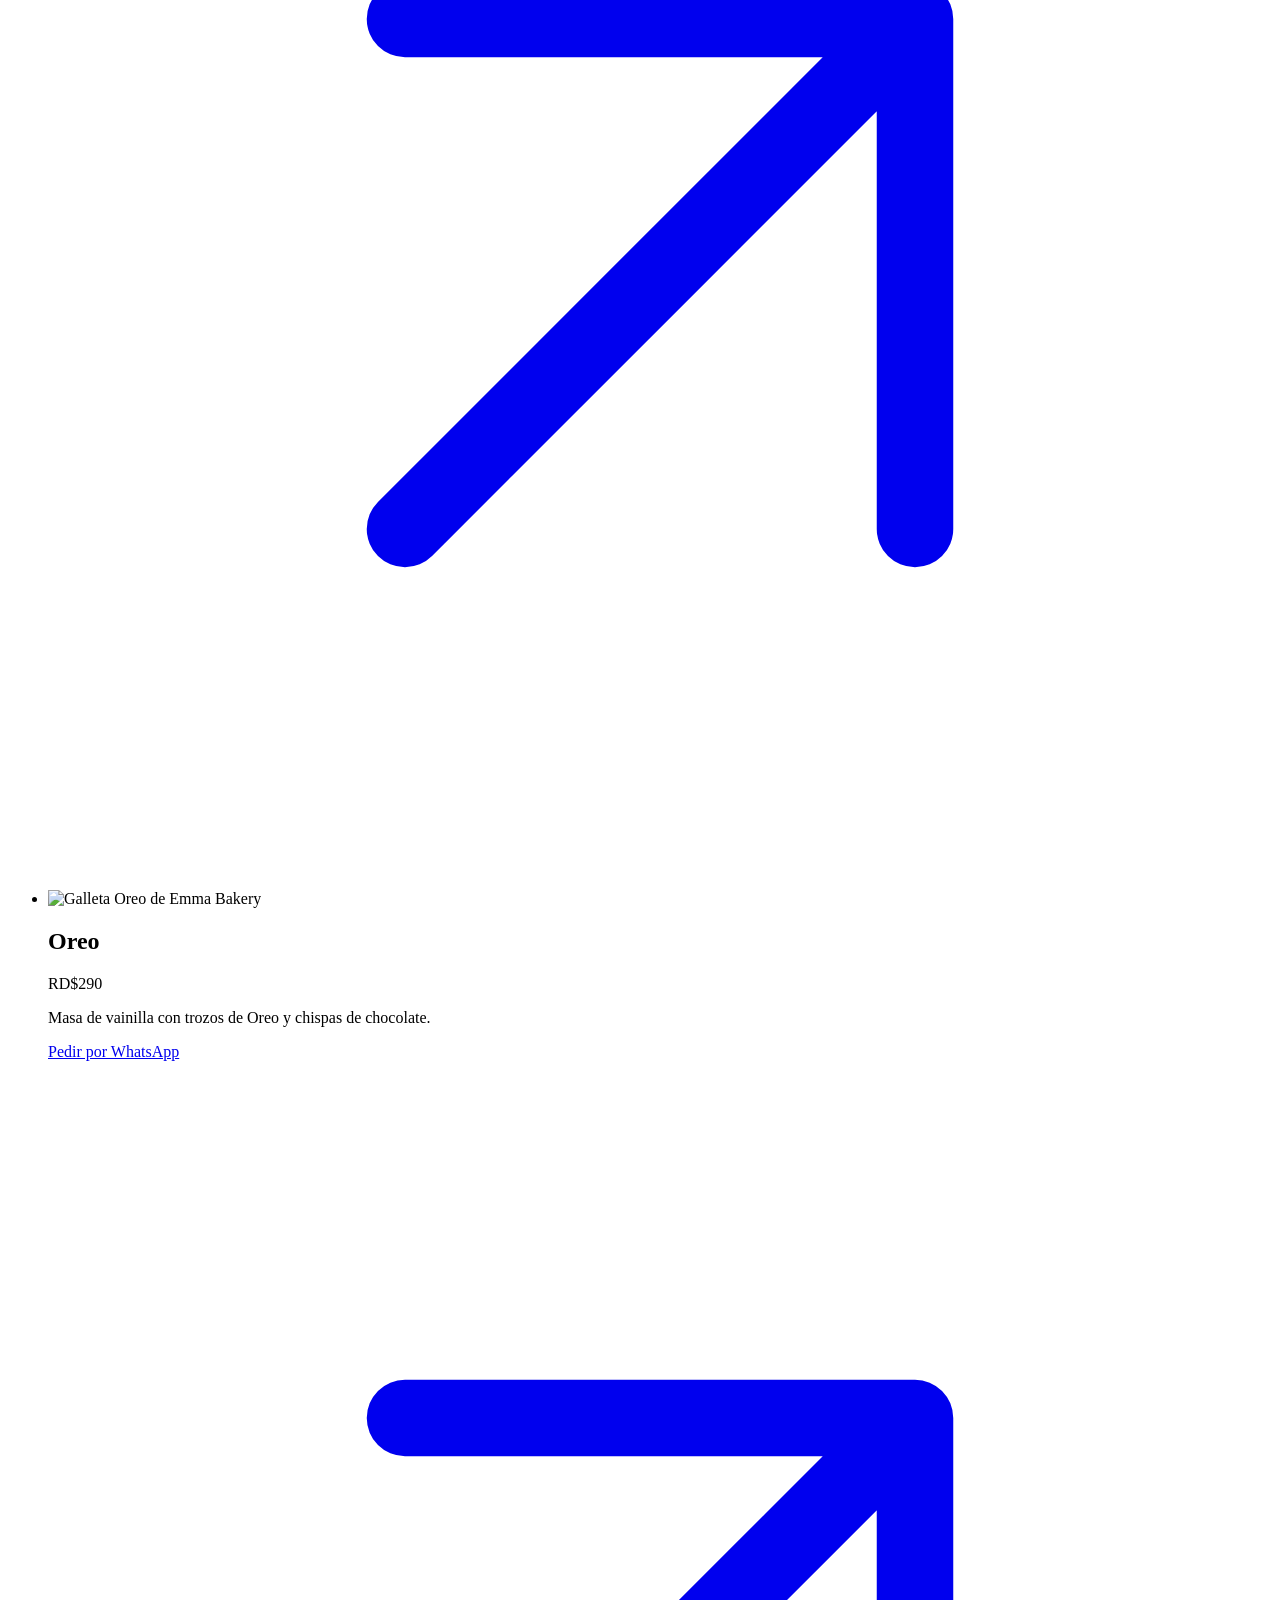
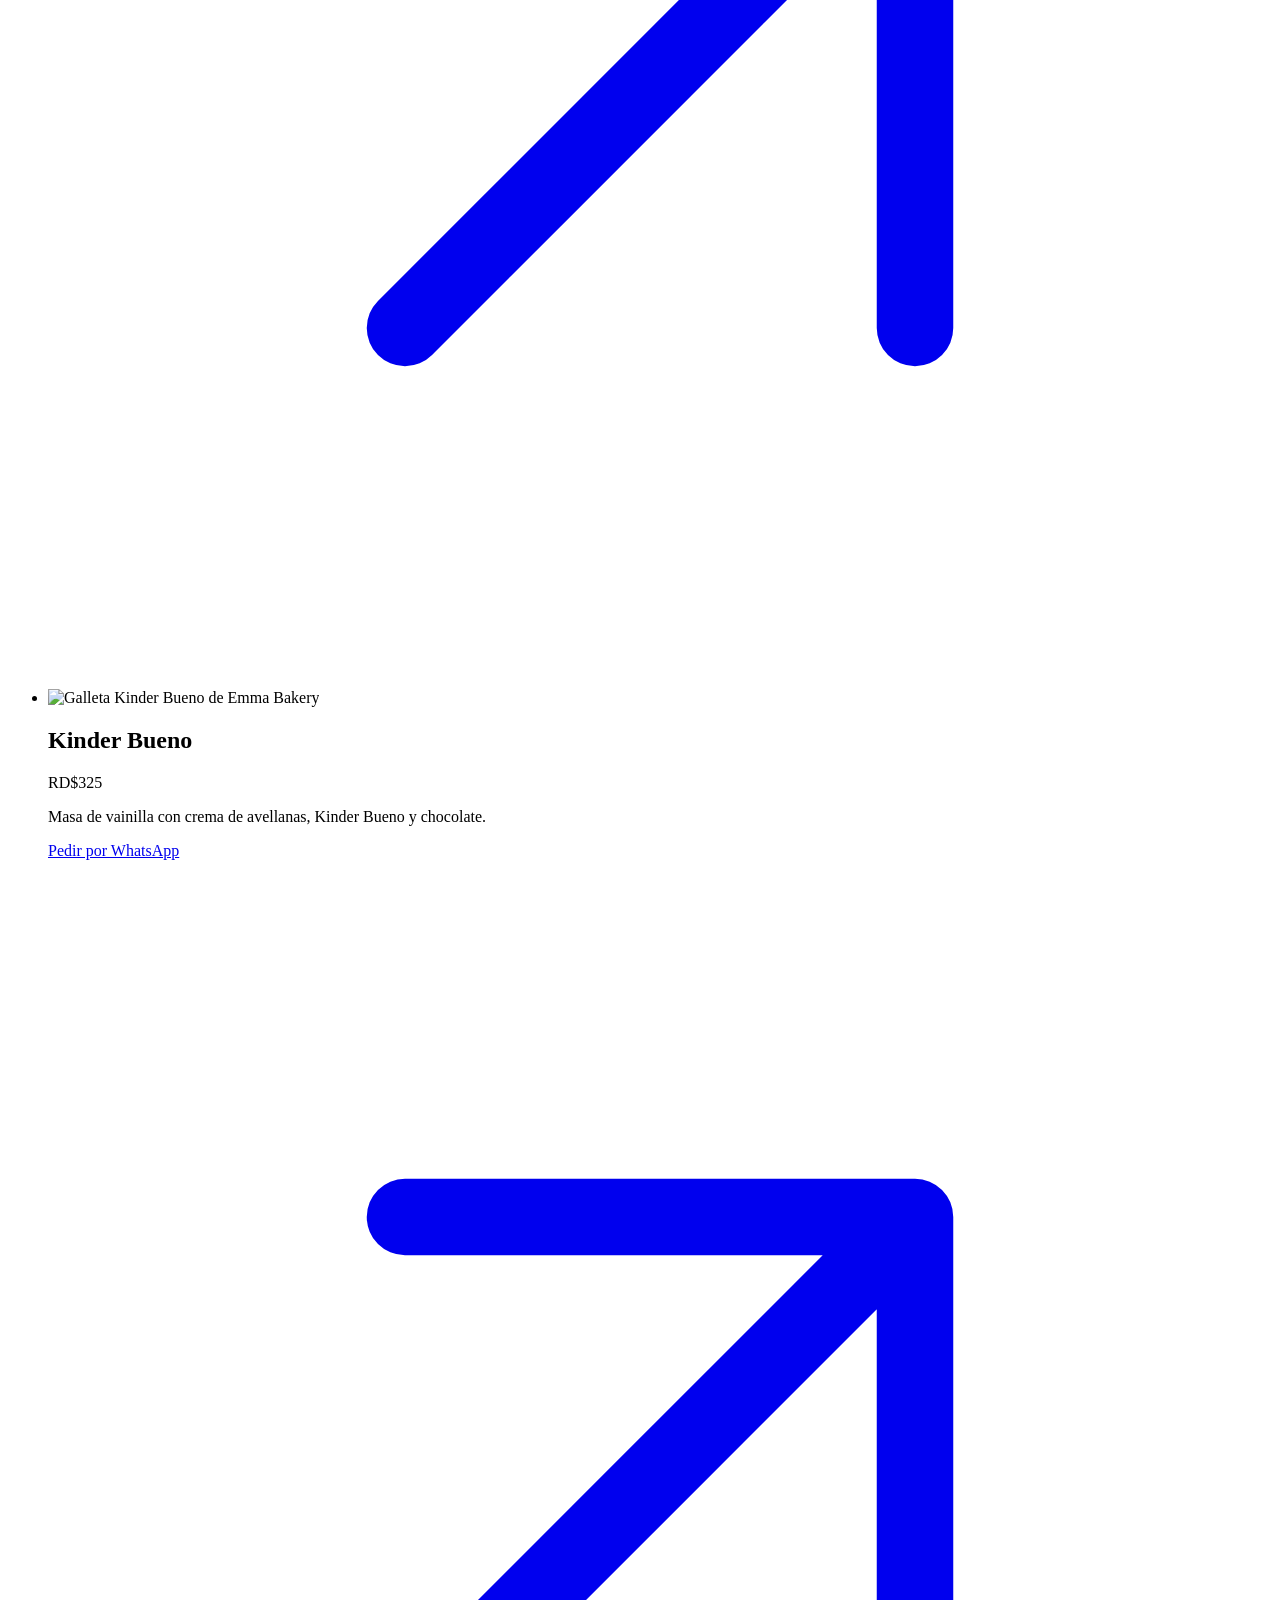
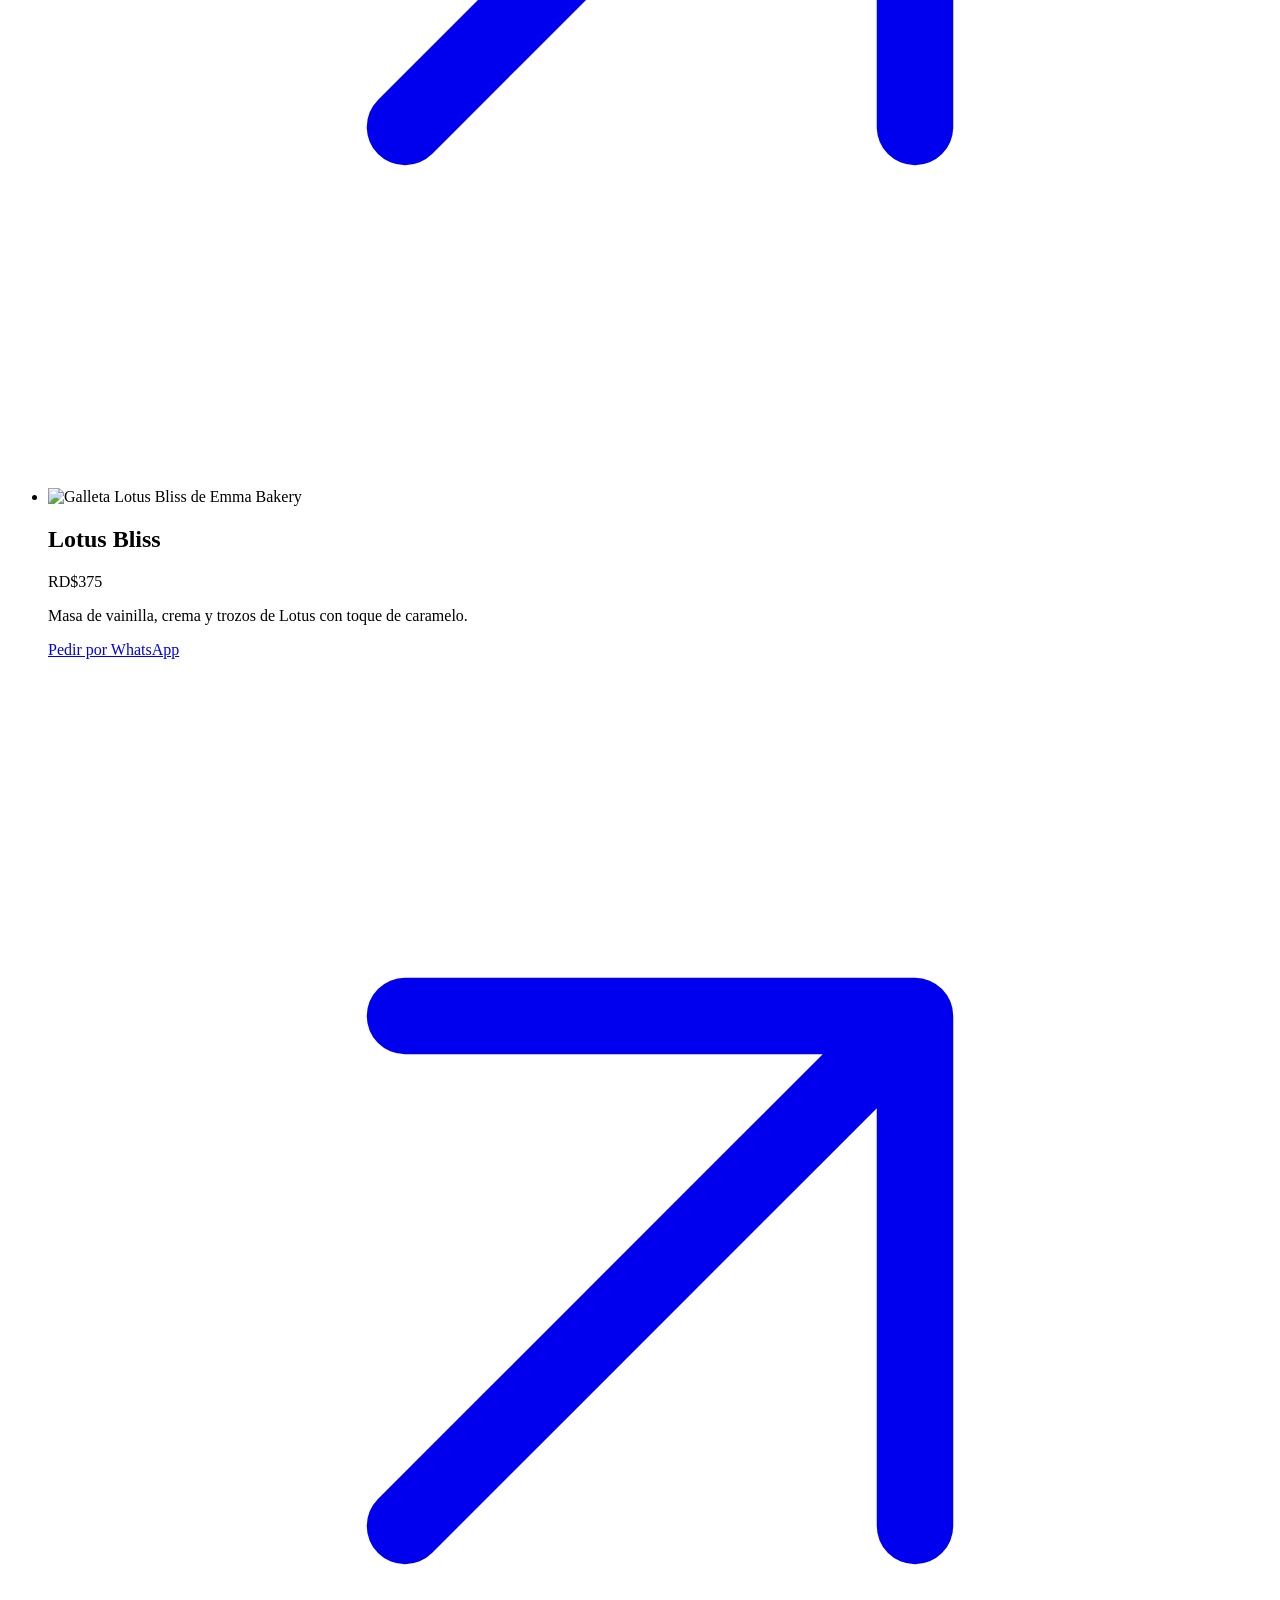
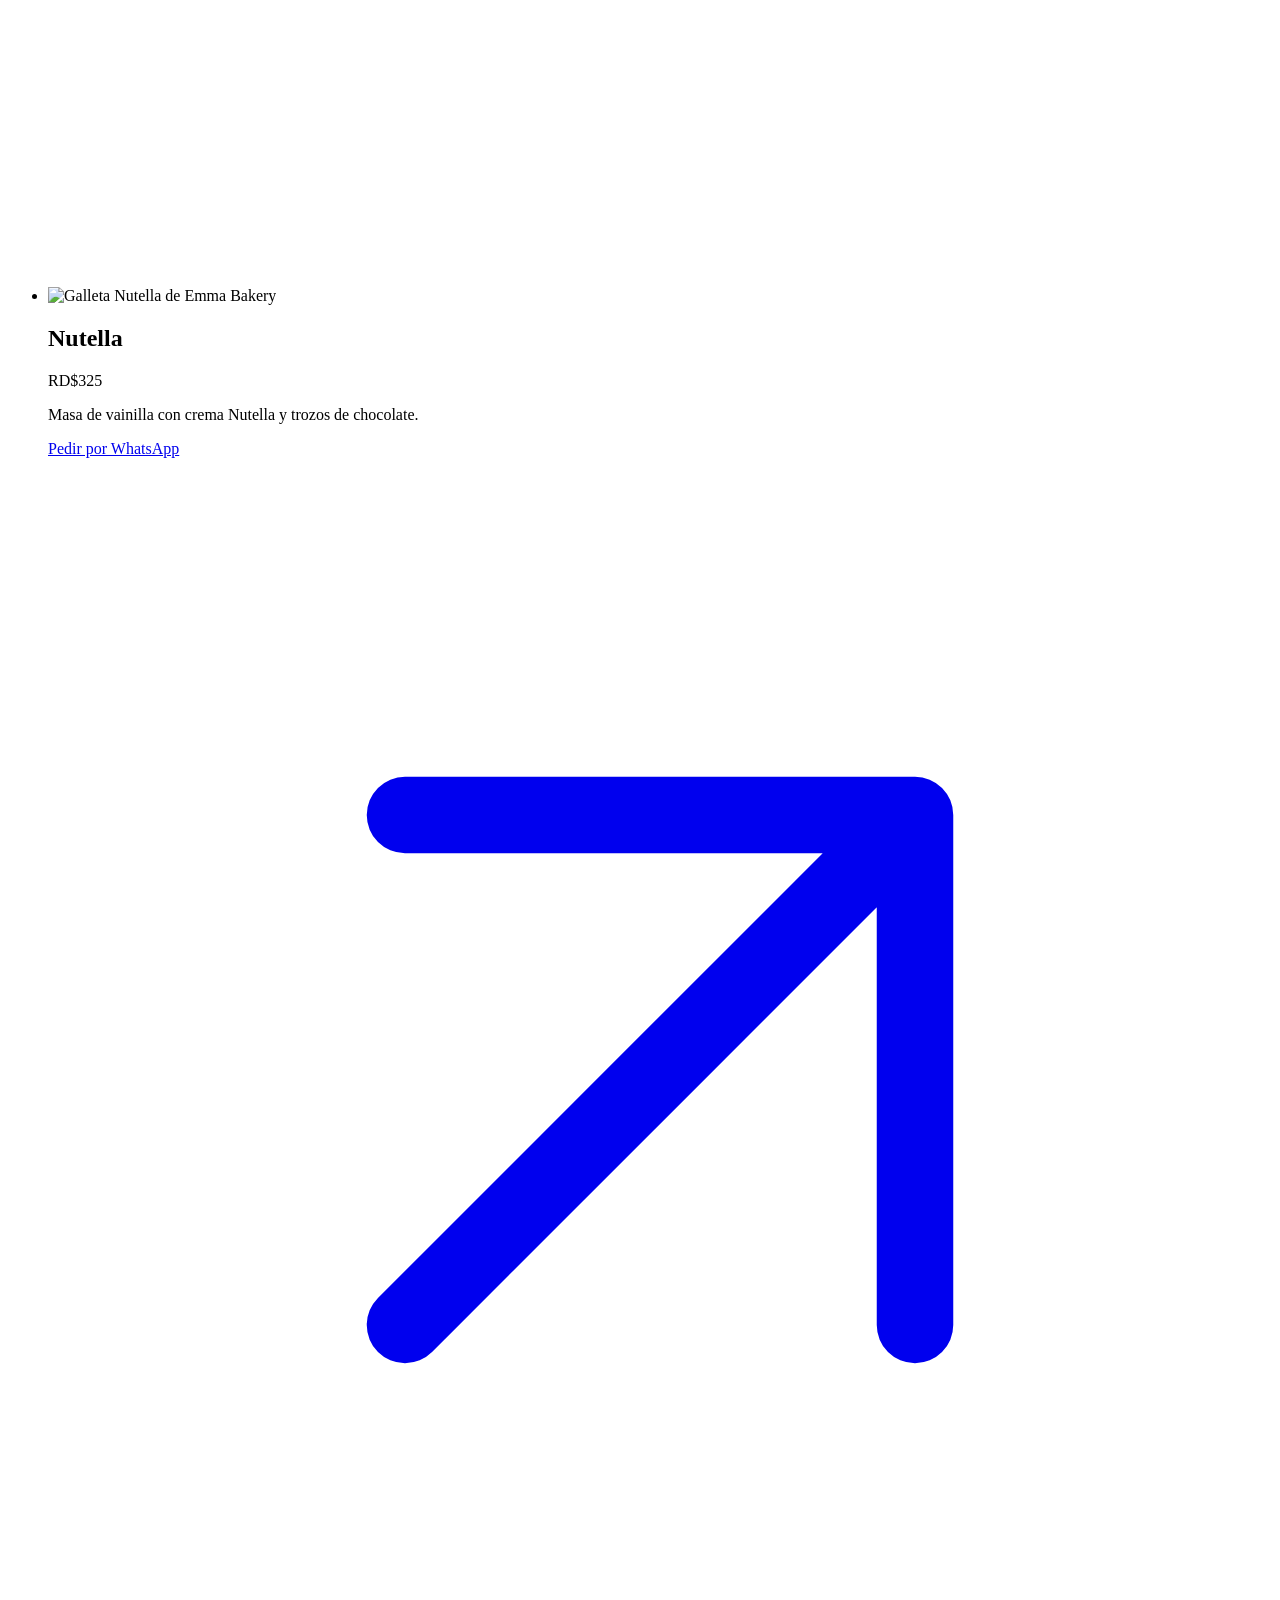
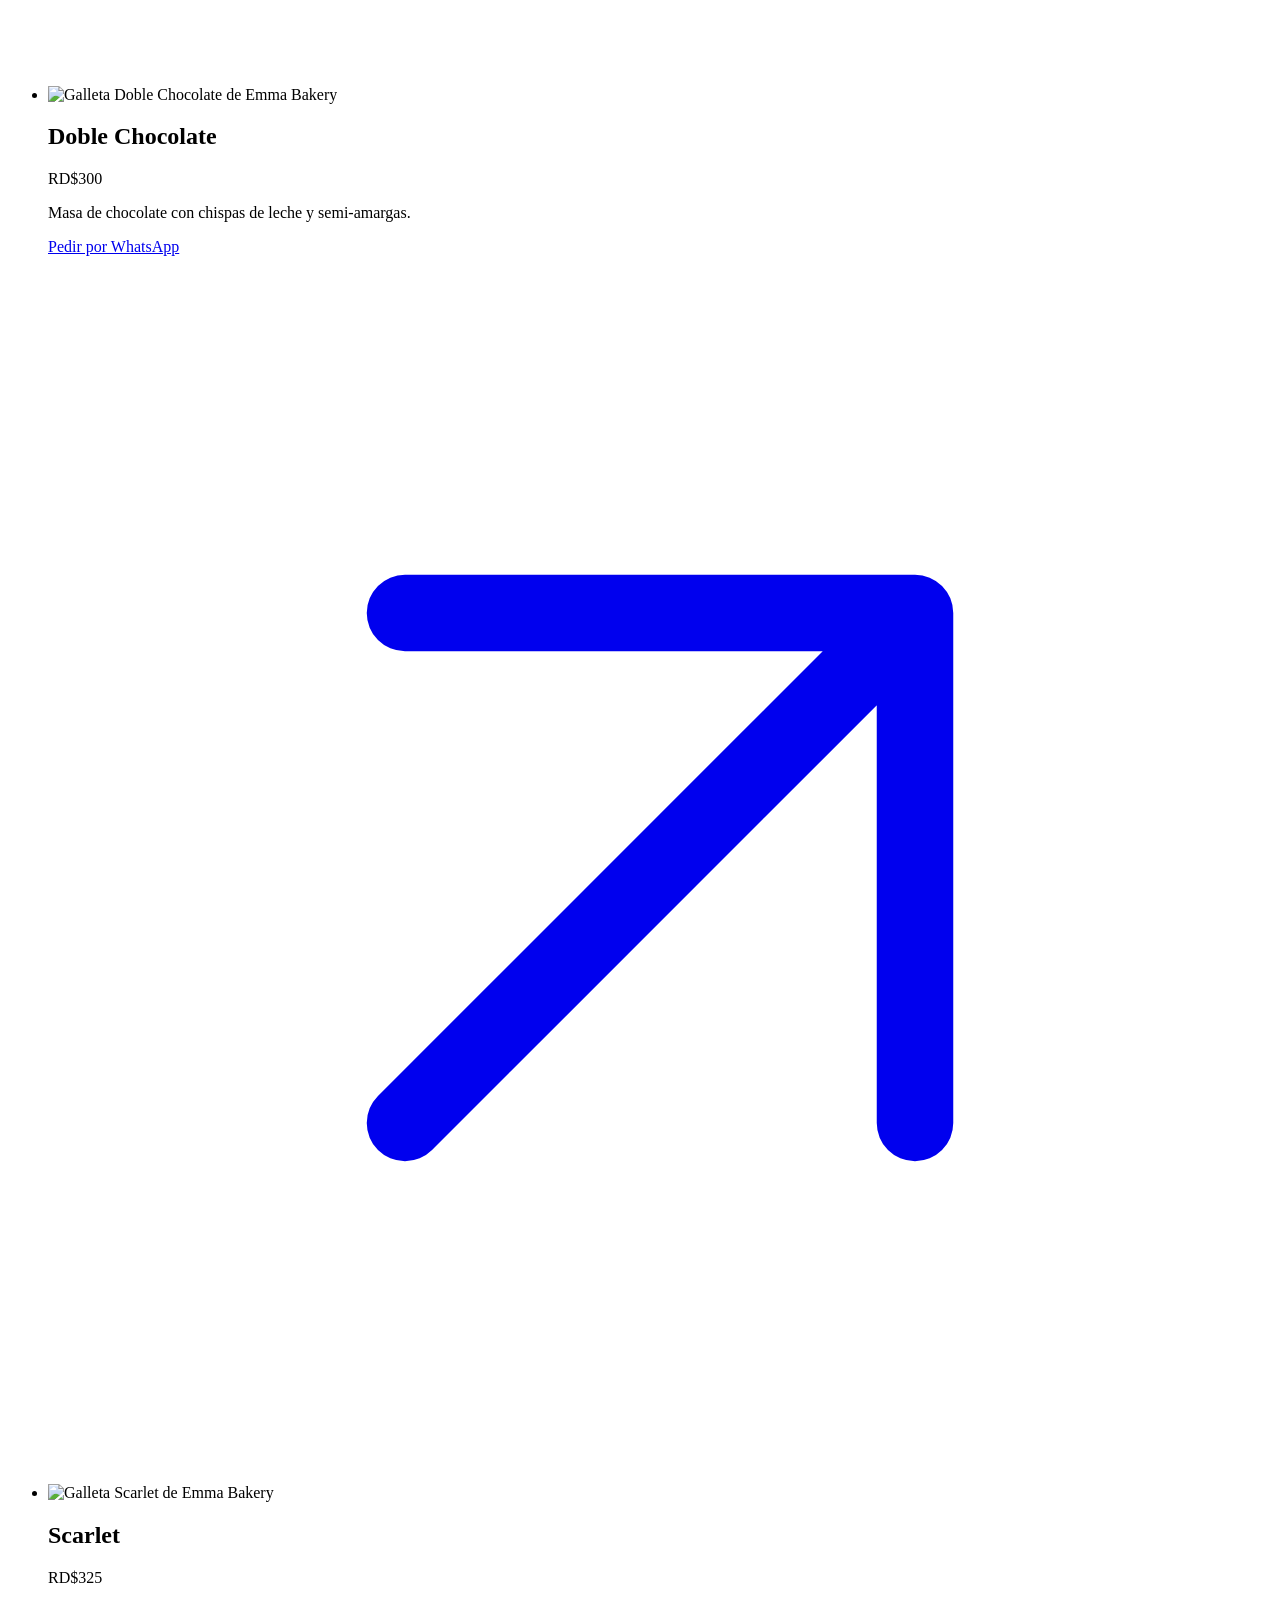
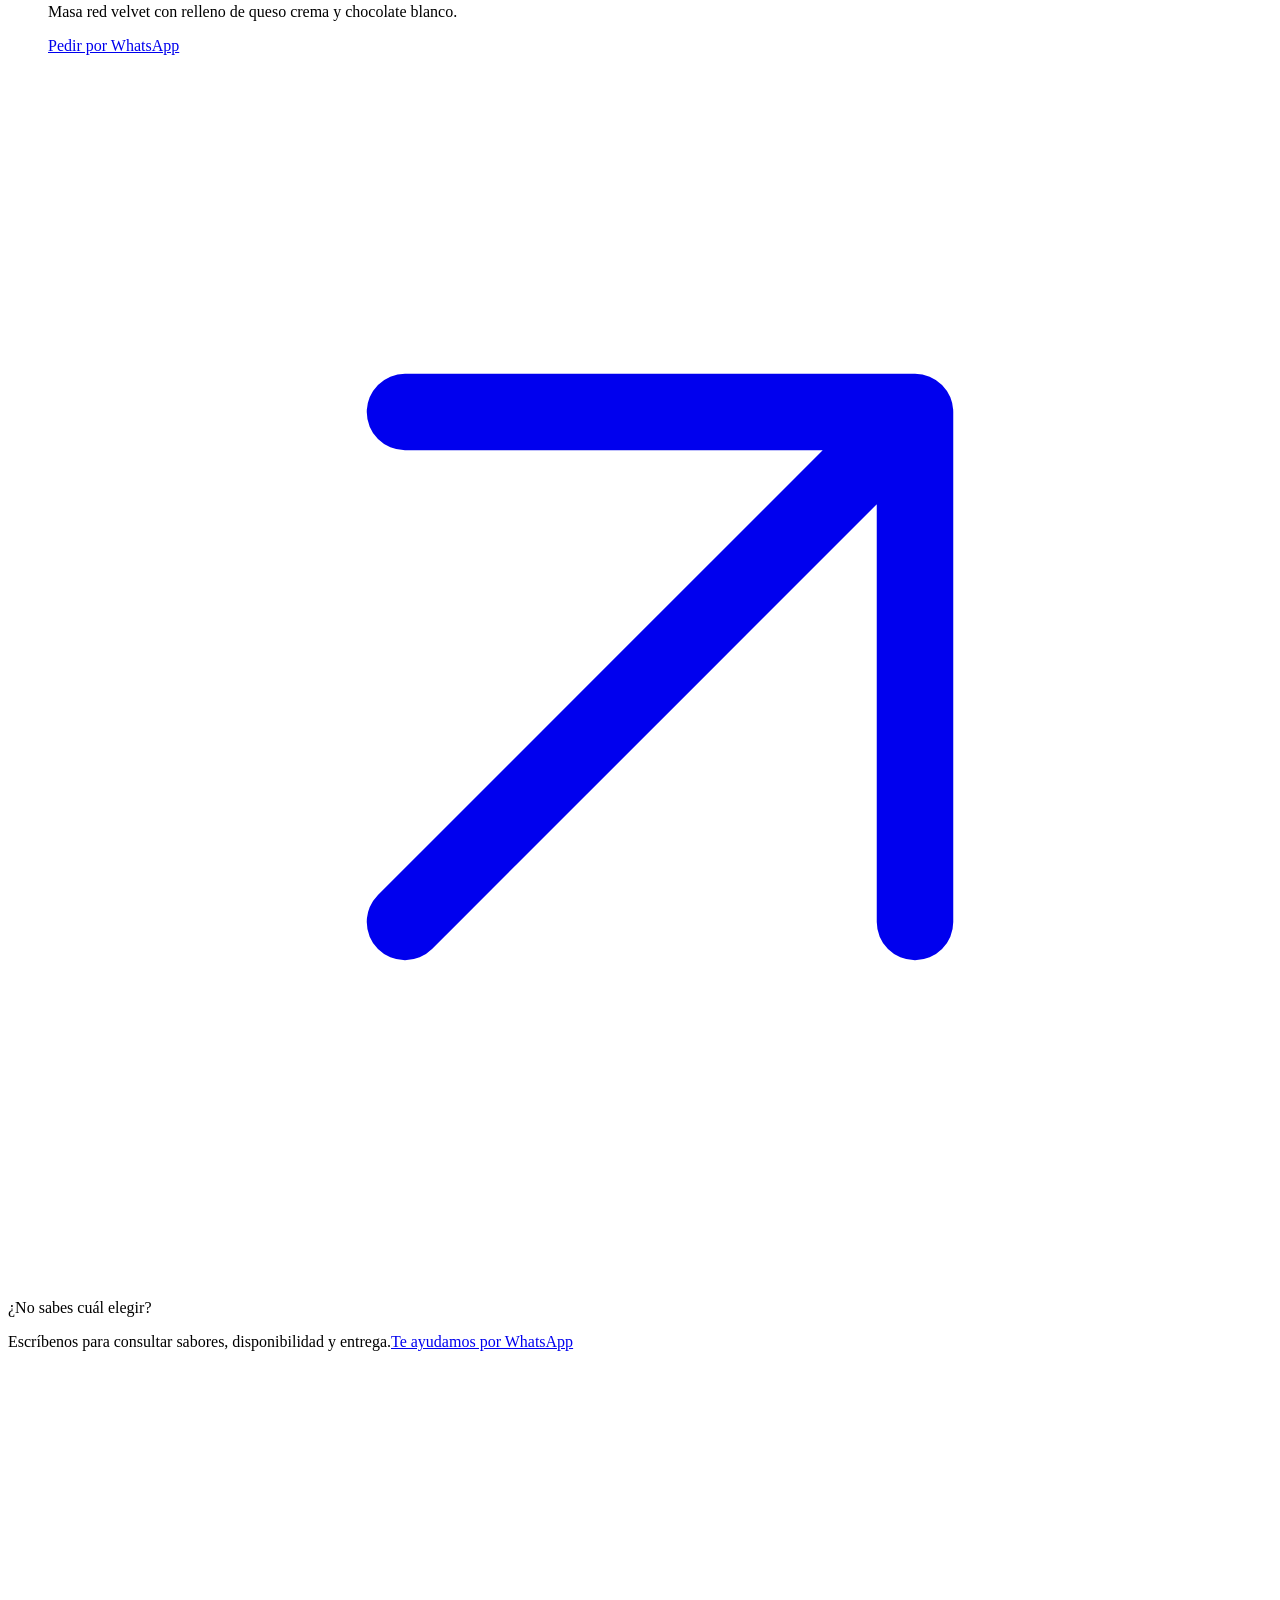
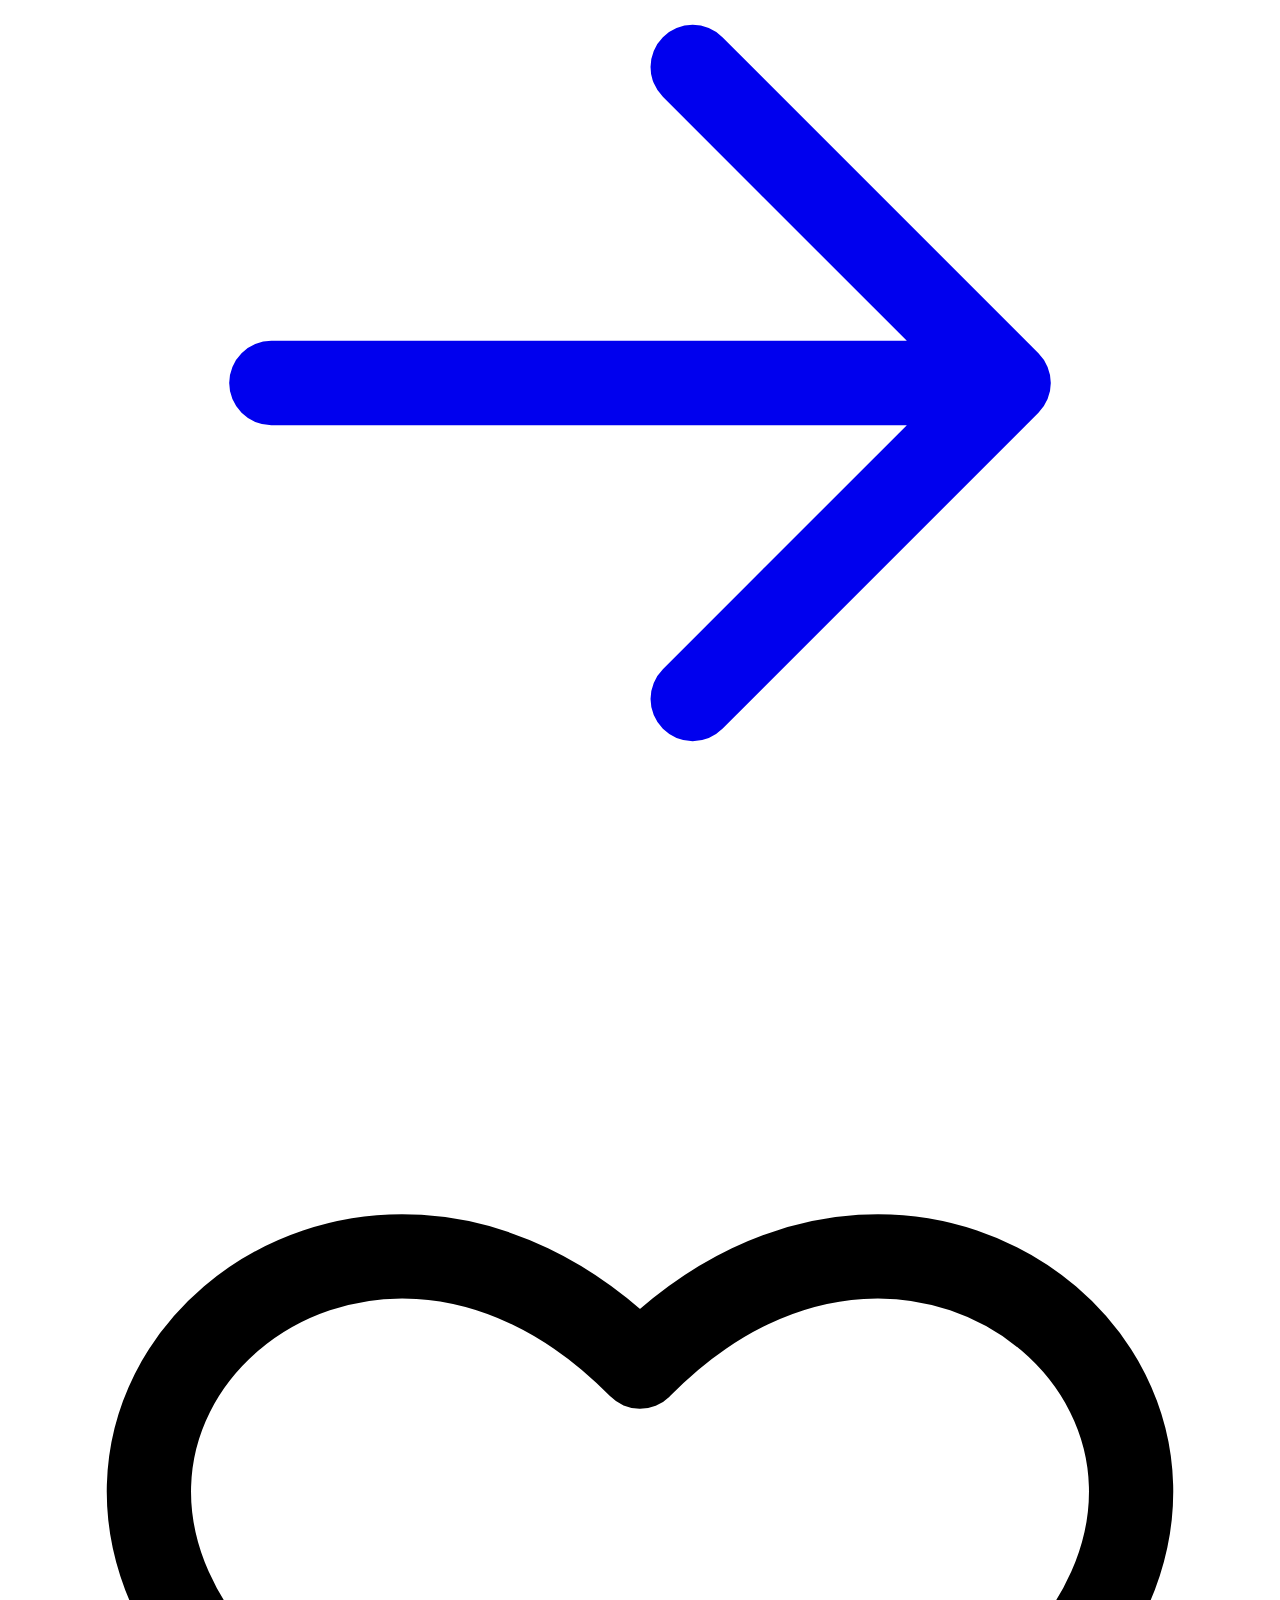
==== commit 198ab51c: "Add supplied cookie images and illustrated menu" ====
--- a/public/menu.html
+++ b/public/menu.html
@@ -1,40 +1,452 @@
 <!doctype html>
 <html lang="es">
-<head>
-  <meta charset="utf-8">
-  <meta name="viewport" content="width=device-width, initial-scale=1">
-  <meta name="theme-color" content="#fff8ef">
-  <meta name="description" content="Descubre los nueve sabores de galletas de Emma Bakery, consulta sus precios por unidad y pide por WhatsApp.">
-  <title>Menú de galletas · Emma Bakery</title>
-  <link rel="canonical" href="https://emmabakery.netlify.app/menu.html">
-  <meta property="og:type" content="website">
-  <meta property="og:locale" content="es_DO">
-  <meta property="og:site_name" content="Emma Bakery">
-  <meta property="og:title" content="Menú de galletas · Emma Bakery">
-  <meta property="og:description" content="Descubre los nueve sabores de galletas de Emma Bakery, consulta sus precios por unidad y pide por WhatsApp.">
-  <meta property="og:url" content="https://emmabakery.netlify.app/menu.html">
-  <meta property="og:image" content="https://emmabakery.netlify.app/assets/emma-bakery-logo.png">
-  <meta property="og:image:alt" content="Emma Bakery">
-  <meta name="twitter:card" content="summary">
-  <link rel="icon" type="image/png" href="/assets/emma-bakery-logo.png">
-  <link rel="stylesheet" href="/styles.css">
-</head>
-<body>
-  <main class="page menu-page">
-    <a class="back-link" href="/"><svg class="" viewBox="0 0 24 24" fill="none" stroke="currentColor" stroke-width="1.6" stroke-linecap="round" stroke-linejoin="round" aria-hidden="true"><path d="M5 12h14m-6-6 6 6-6 6"/></svg> Volver a Emma Bakery</a>
-    <header class="menu-header"><img src="/assets/emma-bakery-logo.png" width="90" height="90" alt="Emma Bakery"><p class="eyebrow">Un antojo para cada gusto</p><h1>Nuestras galletas<span aria-hidden="true">.</span></h1><p class="tagline">Elige tu favorito. Nosotros ponemos el corazón.</p></header>
-    <div class="menu-note"><span>El menú de Emma</span><span>Precios por unidad · RD$</span></div>
-    <ul class="flavors"><li class="flavor" id="original"><span class="flavor-number" aria-hidden="true">01</span><h2>Original</h2><div class="flavor-order"><span class="price">RD$200</span><a href="https://wa.me/18495926986?text=Hola%2C%20Emma%20Bakery.%20Quisiera%20pedir%20la%20galleta%20Original.%20%C2%BFMe%20confirman%20disponibilidad%3F" target="_blank" rel="noopener noreferrer" aria-label="Pedir Original por WhatsApp; abre en otra pestaña">Pedir <svg class="" viewBox="0 0 24 24" fill="none" stroke="currentColor" stroke-width="1.6" stroke-linecap="round" stroke-linejoin="round" aria-hidden="true"><path d="M7 17 17 7M7 7h10v10"/></svg></a></div></li>
-<li class="flavor" id="choco-heaven"><span class="flavor-number" aria-hidden="true">02</span><h2>Choco Heaven</h2><div class="flavor-order"><span class="price">RD$250</span><a href="https://wa.me/18495926986?text=Hola%2C%20Emma%20Bakery.%20Quisiera%20pedir%20la%20galleta%20Choco%20Heaven.%20%C2%BFMe%20confirman%20disponibilidad%3F" target="_blank" rel="noopener noreferrer" aria-label="Pedir Choco Heaven por WhatsApp; abre en otra pestaña">Pedir <svg class="" viewBox="0 0 24 24" fill="none" stroke="currentColor" stroke-width="1.6" stroke-linecap="round" stroke-linejoin="round" aria-hidden="true"><path d="M7 17 17 7M7 7h10v10"/></svg></a></div></li>
-<li class="flavor" id="red-velvet"><span class="flavor-number" aria-hidden="true">03</span><h2>Red Velvet</h2><div class="flavor-order"><span class="price">RD$285</span><a href="https://wa.me/18495926986?text=Hola%2C%20Emma%20Bakery.%20Quisiera%20pedir%20la%20galleta%20Red%20Velvet.%20%C2%BFMe%20confirman%20disponibilidad%3F" target="_blank" rel="noopener noreferrer" aria-label="Pedir Red Velvet por WhatsApp; abre en otra pestaña">Pedir <svg class="" viewBox="0 0 24 24" fill="none" stroke="currentColor" stroke-width="1.6" stroke-linecap="round" stroke-linejoin="round" aria-hidden="true"><path d="M7 17 17 7M7 7h10v10"/></svg></a></div></li>
-<li class="flavor" id="oreo"><span class="flavor-number" aria-hidden="true">04</span><h2>Oreo</h2><div class="flavor-order"><span class="price">RD$290</span><a href="https://wa.me/18495926986?text=Hola%2C%20Emma%20Bakery.%20Quisiera%20pedir%20la%20galleta%20Oreo.%20%C2%BFMe%20confirman%20disponibilidad%3F" target="_blank" rel="noopener noreferrer" aria-label="Pedir Oreo por WhatsApp; abre en otra pestaña">Pedir <svg class="" viewBox="0 0 24 24" fill="none" stroke="currentColor" stroke-width="1.6" stroke-linecap="round" stroke-linejoin="round" aria-hidden="true"><path d="M7 17 17 7M7 7h10v10"/></svg></a></div></li>
-<li class="flavor" id="kinder-bueno"><span class="flavor-number" aria-hidden="true">05</span><h2>Kinder Bueno</h2><div class="flavor-order"><span class="price">RD$325</span><a href="https://wa.me/18495926986?text=Hola%2C%20Emma%20Bakery.%20Quisiera%20pedir%20la%20galleta%20Kinder%20Bueno.%20%C2%BFMe%20confirman%20disponibilidad%3F" target="_blank" rel="noopener noreferrer" aria-label="Pedir Kinder Bueno por WhatsApp; abre en otra pestaña">Pedir <svg class="" viewBox="0 0 24 24" fill="none" stroke="currentColor" stroke-width="1.6" stroke-linecap="round" stroke-linejoin="round" aria-hidden="true"><path d="M7 17 17 7M7 7h10v10"/></svg></a></div></li>
-<li class="flavor" id="lotus-bliss"><span class="flavor-number" aria-hidden="true">06</span><h2>Lotus Bliss</h2><div class="flavor-order"><span class="price">RD$375</span><a href="https://wa.me/18495926986?text=Hola%2C%20Emma%20Bakery.%20Quisiera%20pedir%20la%20galleta%20Lotus%20Bliss.%20%C2%BFMe%20confirman%20disponibilidad%3F" target="_blank" rel="noopener noreferrer" aria-label="Pedir Lotus Bliss por WhatsApp; abre en otra pestaña">Pedir <svg class="" viewBox="0 0 24 24" fill="none" stroke="currentColor" stroke-width="1.6" stroke-linecap="round" stroke-linejoin="round" aria-hidden="true"><path d="M7 17 17 7M7 7h10v10"/></svg></a></div></li>
-<li class="flavor" id="nutella"><span class="flavor-number" aria-hidden="true">07</span><h2>Nutella</h2><div class="flavor-order"><span class="price">RD$325</span><a href="https://wa.me/18495926986?text=Hola%2C%20Emma%20Bakery.%20Quisiera%20pedir%20la%20galleta%20Nutella.%20%C2%BFMe%20confirman%20disponibilidad%3F" target="_blank" rel="noopener noreferrer" aria-label="Pedir Nutella por WhatsApp; abre en otra pestaña">Pedir <svg class="" viewBox="0 0 24 24" fill="none" stroke="currentColor" stroke-width="1.6" stroke-linecap="round" stroke-linejoin="round" aria-hidden="true"><path d="M7 17 17 7M7 7h10v10"/></svg></a></div></li>
-<li class="flavor" id="doble-chocolate"><span class="flavor-number" aria-hidden="true">08</span><h2>Doble Chocolate</h2><div class="flavor-order"><span class="price">RD$300</span><a href="https://wa.me/18495926986?text=Hola%2C%20Emma%20Bakery.%20Quisiera%20pedir%20la%20galleta%20Doble%20Chocolate.%20%C2%BFMe%20confirman%20disponibilidad%3F" target="_blank" rel="noopener noreferrer" aria-label="Pedir Doble Chocolate por WhatsApp; abre en otra pestaña">Pedir <svg class="" viewBox="0 0 24 24" fill="none" stroke="currentColor" stroke-width="1.6" stroke-linecap="round" stroke-linejoin="round" aria-hidden="true"><path d="M7 17 17 7M7 7h10v10"/></svg></a></div></li>
-<li class="flavor" id="scarlet"><span class="flavor-number" aria-hidden="true">09</span><h2>Scarlet</h2><div class="flavor-order"><span class="price">RD$325</span><a href="https://wa.me/18495926986?text=Hola%2C%20Emma%20Bakery.%20Quisiera%20pedir%20la%20galleta%20Scarlet.%20%C2%BFMe%20confirman%20disponibilidad%3F" target="_blank" rel="noopener noreferrer" aria-label="Pedir Scarlet por WhatsApp; abre en otra pestaña">Pedir <svg class="" viewBox="0 0 24 24" fill="none" stroke="currentColor" stroke-width="1.6" stroke-linecap="round" stroke-linejoin="round" aria-hidden="true"><path d="M7 17 17 7M7 7h10v10"/></svg></a></div></li></ul>
-    <aside class="menu-help"><p>¿No sabes cuál elegir?</p><span>Escríbenos para consultar sabores, disponibilidad y entrega.</span><a class="text-link" href="https://wa.me/18495926986?text=Hola%2C%20Emma%20Bakery.%20Quisiera%20consultar%20el%20men%C3%BA%20y%20las%20opciones%20de%20entrega." target="_blank" rel="noopener noreferrer">Te ayudamos por WhatsApp <svg class="" viewBox="0 0 24 24" fill="none" stroke="currentColor" stroke-width="1.6" stroke-linecap="round" stroke-linejoin="round" aria-hidden="true"><path d="M5 12h14m-6-6 6 6-6 6"/></svg></a></aside>
-    <footer class="footer"><svg class="" viewBox="0 0 24 24" fill="none" stroke="currentColor" stroke-width="1.6" stroke-linecap="round" stroke-linejoin="round" aria-hidden="true"><path d="m12 20-7.5-7.2C-.8 7.6 6.6 1.1 12 6.6c5.4-5.5 12.8 1 7.5 6.2L12 20Z"/></svg><span>Emma Bakery</span></footer>
-  </main>
-</body>
+  <head>
+    <meta charset="utf-8" />
+    <meta name="viewport" content="width=device-width, initial-scale=1" />
+    <meta name="theme-color" content="#fff8ef" />
+    <meta
+      name="description"
+      content="Descubre los nueve sabores de galletas de Emma Bakery, consulta sus precios por unidad y pide por WhatsApp."
+    />
+    <title>Menú de galletas · Emma Bakery</title>
+    <link rel="canonical" href="https://emmabakerys.netlify.app/menu.html" />
+    <meta property="og:type" content="website" />
+    <meta property="og:locale" content="es_DO" />
+    <meta property="og:site_name" content="Emma Bakery" />
+    <meta property="og:title" content="Menú de galletas · Emma Bakery" />
+    <meta
+      property="og:description"
+      content="Descubre los nueve sabores de galletas de Emma Bakery, consulta sus precios por unidad y pide por WhatsApp."
+    />
+    <meta
+      property="og:url"
+      content="https://emmabakerys.netlify.app/menu.html"
+    />
+    <meta
+      property="og:image"
+      content="https://emmabakerys.netlify.app/assets/emma-bakery-logo.png"
+    />
+    <meta property="og:image:alt" content="Emma Bakery" />
+    <meta name="twitter:card" content="summary" />
+    <link rel="icon" type="image/png" href="/assets/emma-bakery-logo.png" />
+    <link rel="stylesheet" href="/styles.css" />
+  </head>
+  <body>
+    <main class="page menu-page photo-menu">
+      <a class="back-link" href="/"
+        ><svg
+          class=""
+          viewBox="0 0 24 24"
+          fill="none"
+          stroke="currentColor"
+          stroke-width="1.6"
+          stroke-linecap="round"
+          stroke-linejoin="round"
+          aria-hidden="true"
+        >
+          <path d="M5 12h14m-6-6 6 6-6 6" />
+        </svg>
+        Volver a Emma Bakery</a
+      >
+      <header class="menu-header">
+        <img
+          src="/assets/emma-bakery-logo.png"
+          width="90"
+          height="90"
+          alt="Emma Bakery"
+        />
+        <p class="eyebrow">Un antojo para cada gusto</p>
+        <h1>Nuestras galletas<span aria-hidden="true">.</span></h1>
+        <p class="tagline">Elige tu favorito. Nosotros ponemos el corazón.</p>
+      </header>
+      <div class="menu-note">
+        <span>El menú de Emma</span><span>Precios por unidad · RD$</span>
+      </div>
+      <ul class="catalog-grid">
+        <li class="product" id="original">
+          <div class="product-image">
+            <img
+              src="/assets/cookies/original.webp"
+              alt="Galleta Original de Emma Bakery"
+              width="1280"
+              height="1280"
+              loading="lazy"
+              decoding="async"
+            />
+          </div>
+          <div class="product-copy">
+            <div class="product-title">
+              <h2>Original</h2>
+              <span class="price">RD$200</span>
+            </div>
+            <p>
+              Masa de vainilla con chispas de chocolate de leche y semi-amargas.
+            </p>
+            <a
+              class="product-cta"
+              href="https://wa.me/18495926986?text=Hola%2C%20Emma%20Bakery.%20Quisiera%20pedir%20la%20galleta%20Original.%20%C2%BFMe%20confirman%20disponibilidad%3F"
+              target="_blank"
+              rel="noopener noreferrer"
+              aria-label="Pedir Original por WhatsApp; abre en otra pestaña"
+              >Pedir por WhatsApp
+              <svg
+                viewBox="0 0 24 24"
+                fill="none"
+                stroke="currentColor"
+                stroke-width="1.5"
+                stroke-linecap="round"
+                stroke-linejoin="round"
+                aria-hidden="true"
+              >
+                <path d="M7 17 17 7M7 7h10v10" /></svg
+            ></a>
+          </div>
+        </li>
+        <li class="product" id="choco-heaven">
+          <div class="product-image">
+            <img
+              src="/assets/cookies/choco-heaven.webp"
+              alt="Galleta Choco Heaven de Emma Bakery"
+              width="1280"
+              height="1280"
+              loading="lazy"
+              decoding="async"
+            />
+          </div>
+          <div class="product-copy">
+            <div class="product-title">
+              <h2>Choco Heaven</h2>
+              <span class="price">RD$250</span>
+            </div>
+            <p>
+              Masa de chocolate, chocolate de leche, semi-amargo y toque de sal.
+            </p>
+            <a
+              class="product-cta"
+              href="https://wa.me/18495926986?text=Hola%2C%20Emma%20Bakery.%20Quisiera%20pedir%20la%20galleta%20Choco%20Heaven.%20%C2%BFMe%20confirman%20disponibilidad%3F"
+              target="_blank"
+              rel="noopener noreferrer"
+              aria-label="Pedir Choco Heaven por WhatsApp; abre en otra pestaña"
+              >Pedir por WhatsApp
+              <svg
+                viewBox="0 0 24 24"
+                fill="none"
+                stroke="currentColor"
+                stroke-width="1.5"
+                stroke-linecap="round"
+                stroke-linejoin="round"
+                aria-hidden="true"
+              >
+                <path d="M7 17 17 7M7 7h10v10" /></svg
+            ></a>
+          </div>
+        </li>
+        <li class="product" id="red-velvet">
+          <div class="product-image">
+            <img
+              src="/assets/cookies/red-velvet.webp"
+              alt="Galleta Red Velvet de Emma Bakery"
+              width="1280"
+              height="1280"
+              loading="lazy"
+              decoding="async"
+            />
+          </div>
+          <div class="product-copy">
+            <div class="product-title">
+              <h2>Red Velvet</h2>
+              <span class="price">RD$285</span>
+            </div>
+            <p>
+              Masa red velvet, chispas de chocolate blanco y toque de vainilla.
+            </p>
+            <a
+              class="product-cta"
+              href="https://wa.me/18495926986?text=Hola%2C%20Emma%20Bakery.%20Quisiera%20pedir%20la%20galleta%20Red%20Velvet.%20%C2%BFMe%20confirman%20disponibilidad%3F"
+              target="_blank"
+              rel="noopener noreferrer"
+              aria-label="Pedir Red Velvet por WhatsApp; abre en otra pestaña"
+              >Pedir por WhatsApp
+              <svg
+                viewBox="0 0 24 24"
+                fill="none"
+                stroke="currentColor"
+                stroke-width="1.5"
+                stroke-linecap="round"
+                stroke-linejoin="round"
+                aria-hidden="true"
+              >
+                <path d="M7 17 17 7M7 7h10v10" /></svg
+            ></a>
+          </div>
+        </li>
+        <li class="product" id="oreo">
+          <div class="product-image">
+            <img
+              src="/assets/cookies/oreo.webp"
+              alt="Galleta Oreo de Emma Bakery"
+              width="1280"
+              height="1280"
+              loading="lazy"
+              decoding="async"
+            />
+          </div>
+          <div class="product-copy">
+            <div class="product-title">
+              <h2>Oreo</h2>
+              <span class="price">RD$290</span>
+            </div>
+            <p>Masa de vainilla con trozos de Oreo y chispas de chocolate.</p>
+            <a
+              class="product-cta"
+              href="https://wa.me/18495926986?text=Hola%2C%20Emma%20Bakery.%20Quisiera%20pedir%20la%20galleta%20Oreo.%20%C2%BFMe%20confirman%20disponibilidad%3F"
+              target="_blank"
+              rel="noopener noreferrer"
+              aria-label="Pedir Oreo por WhatsApp; abre en otra pestaña"
+              >Pedir por WhatsApp
+              <svg
+                viewBox="0 0 24 24"
+                fill="none"
+                stroke="currentColor"
+                stroke-width="1.5"
+                stroke-linecap="round"
+                stroke-linejoin="round"
+                aria-hidden="true"
+              >
+                <path d="M7 17 17 7M7 7h10v10" /></svg
+            ></a>
+          </div>
+        </li>
+        <li class="product" id="kinder-bueno">
+          <div class="product-image">
+            <img
+              src="/assets/cookies/kinder-bueno.webp"
+              alt="Galleta Kinder Bueno de Emma Bakery"
+              width="1280"
+              height="1280"
+              loading="lazy"
+              decoding="async"
+            />
+          </div>
+          <div class="product-copy">
+            <div class="product-title">
+              <h2>Kinder Bueno</h2>
+              <span class="price">RD$325</span>
+            </div>
+            <p>
+              Masa de vainilla con crema de avellanas, Kinder Bueno y chocolate.
+            </p>
+            <a
+              class="product-cta"
+              href="https://wa.me/18495926986?text=Hola%2C%20Emma%20Bakery.%20Quisiera%20pedir%20la%20galleta%20Kinder%20Bueno.%20%C2%BFMe%20confirman%20disponibilidad%3F"
+              target="_blank"
+              rel="noopener noreferrer"
+              aria-label="Pedir Kinder Bueno por WhatsApp; abre en otra pestaña"
+              >Pedir por WhatsApp
+              <svg
+                viewBox="0 0 24 24"
+                fill="none"
+                stroke="currentColor"
+                stroke-width="1.5"
+                stroke-linecap="round"
+                stroke-linejoin="round"
+                aria-hidden="true"
+              >
+                <path d="M7 17 17 7M7 7h10v10" /></svg
+            ></a>
+          </div>
+        </li>
+        <li class="product" id="lotus-bliss">
+          <div class="product-image">
+            <img
+              src="/assets/cookies/lotus-bliss.webp"
+              alt="Galleta Lotus Bliss de Emma Bakery"
+              width="1280"
+              height="1280"
+              loading="lazy"
+              decoding="async"
+            />
+          </div>
+          <div class="product-copy">
+            <div class="product-title">
+              <h2>Lotus Bliss</h2>
+              <span class="price">RD$375</span>
+            </div>
+            <p>
+              Masa de vainilla, crema y trozos de Lotus con toque de caramelo.
+            </p>
+            <a
+              class="product-cta"
+              href="https://wa.me/18495926986?text=Hola%2C%20Emma%20Bakery.%20Quisiera%20pedir%20la%20galleta%20Lotus%20Bliss.%20%C2%BFMe%20confirman%20disponibilidad%3F"
+              target="_blank"
+              rel="noopener noreferrer"
+              aria-label="Pedir Lotus Bliss por WhatsApp; abre en otra pestaña"
+              >Pedir por WhatsApp
+              <svg
+                viewBox="0 0 24 24"
+                fill="none"
+                stroke="currentColor"
+                stroke-width="1.5"
+                stroke-linecap="round"
+                stroke-linejoin="round"
+                aria-hidden="true"
+              >
+                <path d="M7 17 17 7M7 7h10v10" /></svg
+            ></a>
+          </div>
+        </li>
+        <li class="product" id="nutella">
+          <div class="product-image">
+            <img
+              src="/assets/cookies/nutella.webp"
+              alt="Galleta Nutella de Emma Bakery"
+              width="1280"
+              height="1280"
+              loading="lazy"
+              decoding="async"
+            />
+          </div>
+          <div class="product-copy">
+            <div class="product-title">
+              <h2>Nutella</h2>
+              <span class="price">RD$325</span>
+            </div>
+            <p>Masa de vainilla con crema Nutella y trozos de chocolate.</p>
+            <a
+              class="product-cta"
+              href="https://wa.me/18495926986?text=Hola%2C%20Emma%20Bakery.%20Quisiera%20pedir%20la%20galleta%20Nutella.%20%C2%BFMe%20confirman%20disponibilidad%3F"
+              target="_blank"
+              rel="noopener noreferrer"
+              aria-label="Pedir Nutella por WhatsApp; abre en otra pestaña"
+              >Pedir por WhatsApp
+              <svg
+                viewBox="0 0 24 24"
+                fill="none"
+                stroke="currentColor"
+                stroke-width="1.5"
+                stroke-linecap="round"
+                stroke-linejoin="round"
+                aria-hidden="true"
+              >
+                <path d="M7 17 17 7M7 7h10v10" /></svg
+            ></a>
+          </div>
+        </li>
+        <li class="product" id="doble-chocolate">
+          <div class="product-image">
+            <img
+              src="/assets/cookies/doble-chocolate.webp"
+              alt="Galleta Doble Chocolate de Emma Bakery"
+              width="1280"
+              height="1280"
+              loading="lazy"
+              decoding="async"
+            />
+          </div>
+          <div class="product-copy">
+            <div class="product-title">
+              <h2>Doble Chocolate</h2>
+              <span class="price">RD$300</span>
+            </div>
+            <p>Masa de chocolate con chispas de leche y semi-amargas.</p>
+            <a
+              class="product-cta"
+              href="https://wa.me/18495926986?text=Hola%2C%20Emma%20Bakery.%20Quisiera%20pedir%20la%20galleta%20Doble%20Chocolate.%20%C2%BFMe%20confirman%20disponibilidad%3F"
+              target="_blank"
+              rel="noopener noreferrer"
+              aria-label="Pedir Doble Chocolate por WhatsApp; abre en otra pestaña"
+              >Pedir por WhatsApp
+              <svg
+                viewBox="0 0 24 24"
+                fill="none"
+                stroke="currentColor"
+                stroke-width="1.5"
+                stroke-linecap="round"
+                stroke-linejoin="round"
+                aria-hidden="true"
+              >
+                <path d="M7 17 17 7M7 7h10v10" /></svg
+            ></a>
+          </div>
+        </li>
+        <li class="product" id="scarlet">
+          <div class="product-image">
+            <img
+              src="/assets/cookies/scarlet.webp"
+              alt="Galleta Scarlet de Emma Bakery"
+              width="1280"
+              height="1280"
+              loading="lazy"
+              decoding="async"
+            />
+          </div>
+          <div class="product-copy">
+            <div class="product-title">
+              <h2>Scarlet</h2>
+              <span class="price">RD$325</span>
+            </div>
+            <p>
+              Masa red velvet con relleno de queso crema y chocolate blanco.
+            </p>
+            <a
+              class="product-cta"
+              href="https://wa.me/18495926986?text=Hola%2C%20Emma%20Bakery.%20Quisiera%20pedir%20la%20galleta%20Scarlet.%20%C2%BFMe%20confirman%20disponibilidad%3F"
+              target="_blank"
+              rel="noopener noreferrer"
+              aria-label="Pedir Scarlet por WhatsApp; abre en otra pestaña"
+              >Pedir por WhatsApp
+              <svg
+                viewBox="0 0 24 24"
+                fill="none"
+                stroke="currentColor"
+                stroke-width="1.5"
+                stroke-linecap="round"
+                stroke-linejoin="round"
+                aria-hidden="true"
+              >
+                <path d="M7 17 17 7M7 7h10v10" /></svg
+            ></a>
+          </div>
+        </li>
+      </ul>
+      <aside class="menu-help">
+        <p>¿No sabes cuál elegir?</p>
+        <span>Escríbenos para consultar sabores, disponibilidad y entrega.</span
+        ><a
+          class="text-link"
+          href="https://wa.me/18495926986?text=Hola%2C%20Emma%20Bakery.%20Quisiera%20consultar%20el%20men%C3%BA%20y%20las%20opciones%20de%20entrega."
+          target="_blank"
+          rel="noopener noreferrer"
+          >Te ayudamos por WhatsApp
+          <svg
+            class=""
+            viewBox="0 0 24 24"
+            fill="none"
+            stroke="currentColor"
+            stroke-width="1.6"
+            stroke-linecap="round"
+            stroke-linejoin="round"
+            aria-hidden="true"
+          >
+            <path d="M5 12h14m-6-6 6 6-6 6" /></svg
+        ></a>
+      </aside>
+      <footer class="footer">
+        <svg
+          class=""
+          viewBox="0 0 24 24"
+          fill="none"
+          stroke="currentColor"
+          stroke-width="1.6"
+          stroke-linecap="round"
+          stroke-linejoin="round"
+          aria-hidden="true"
+        >
+          <path
+            d="m12 20-7.5-7.2C-.8 7.6 6.6 1.1 12 6.6c5.4-5.5 12.8 1 7.5 6.2L12 20Z"
+          /></svg
+        ><span>Emma Bakery</span>
+      </footer>
+    </main>
+  </body>
 </html>
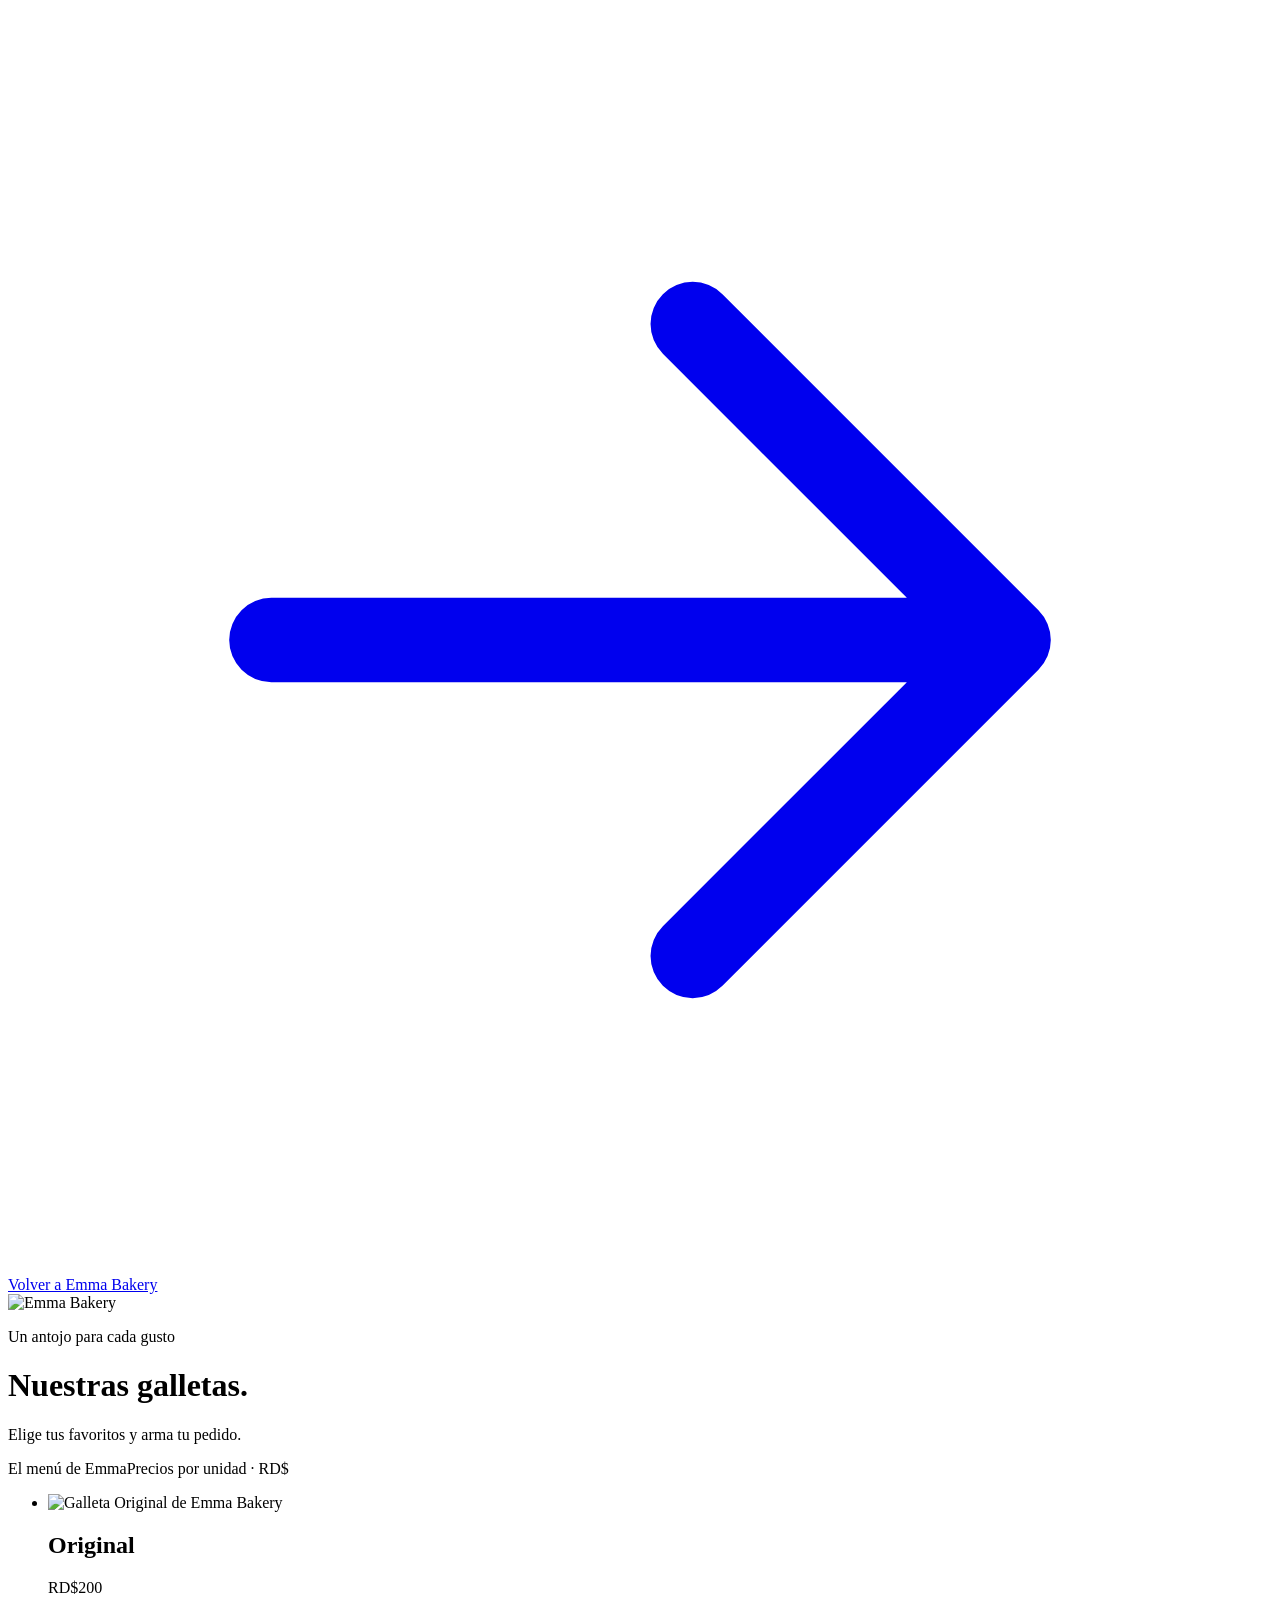
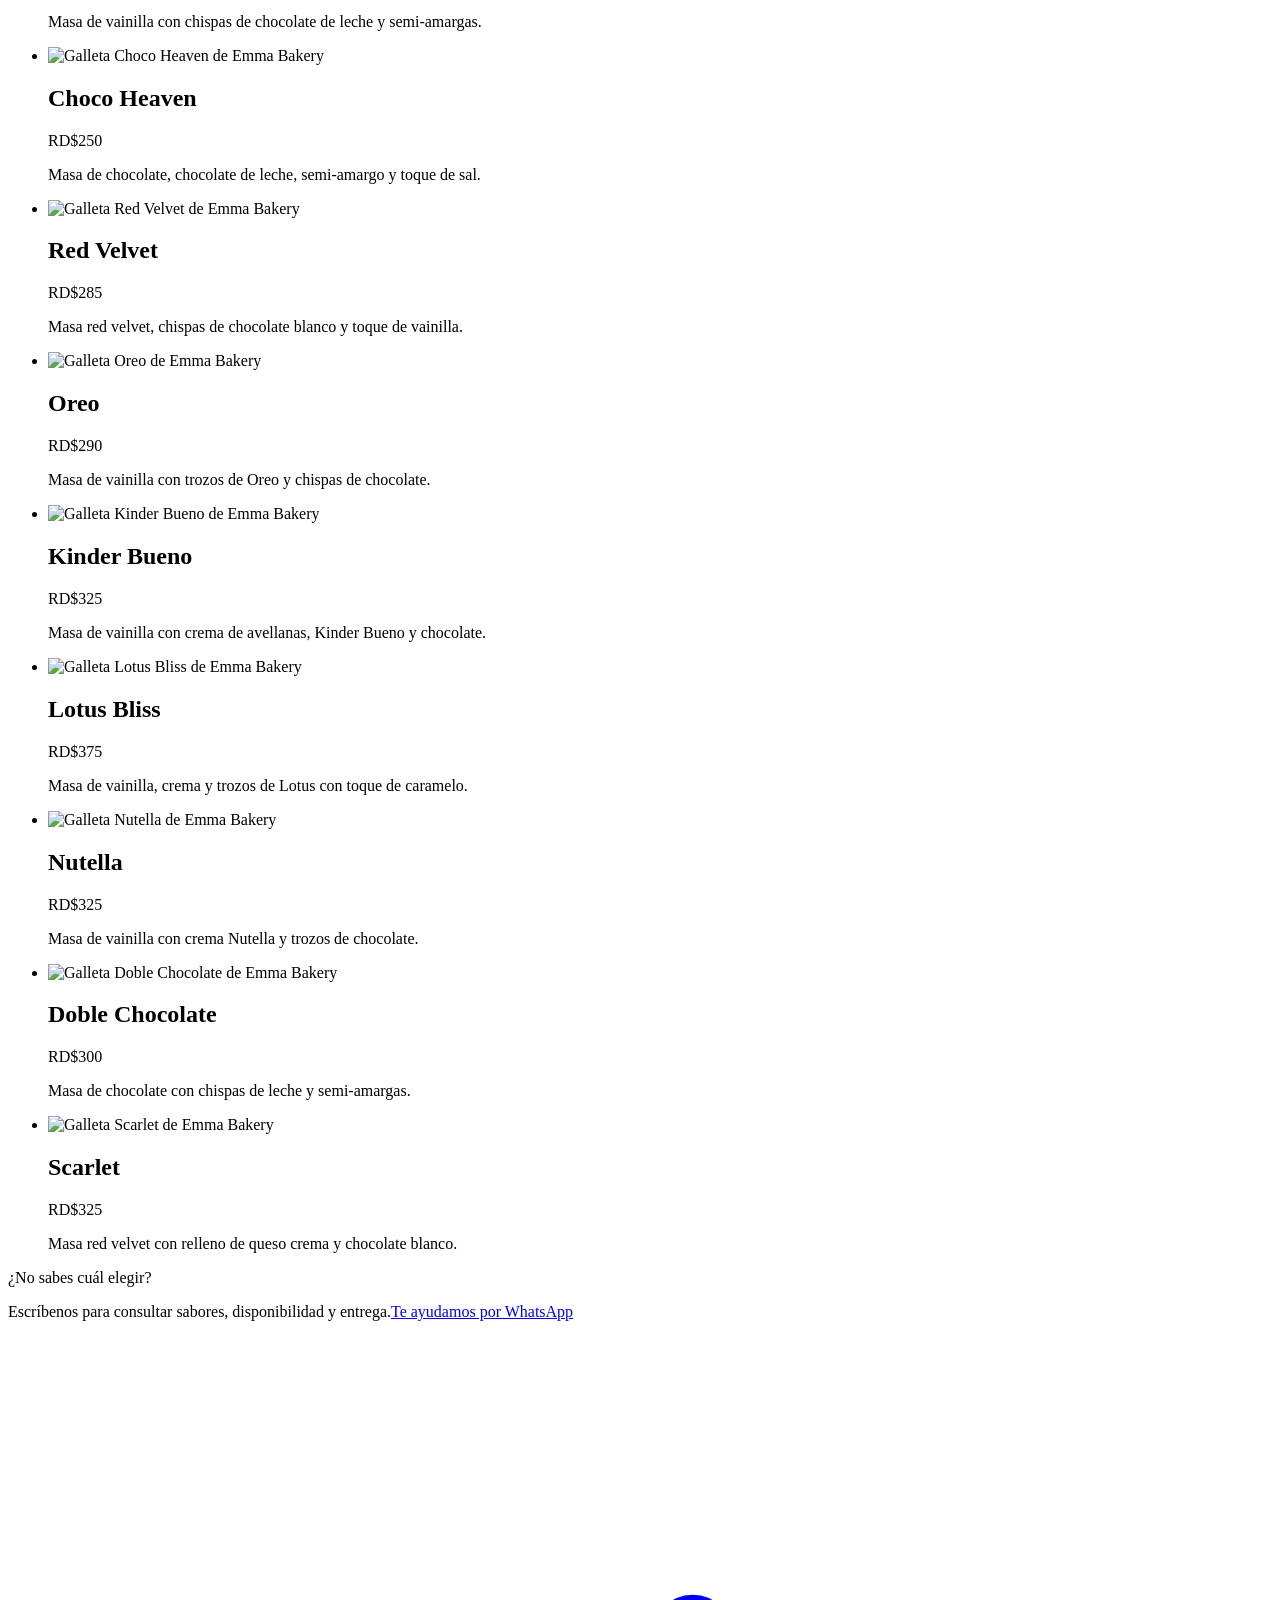
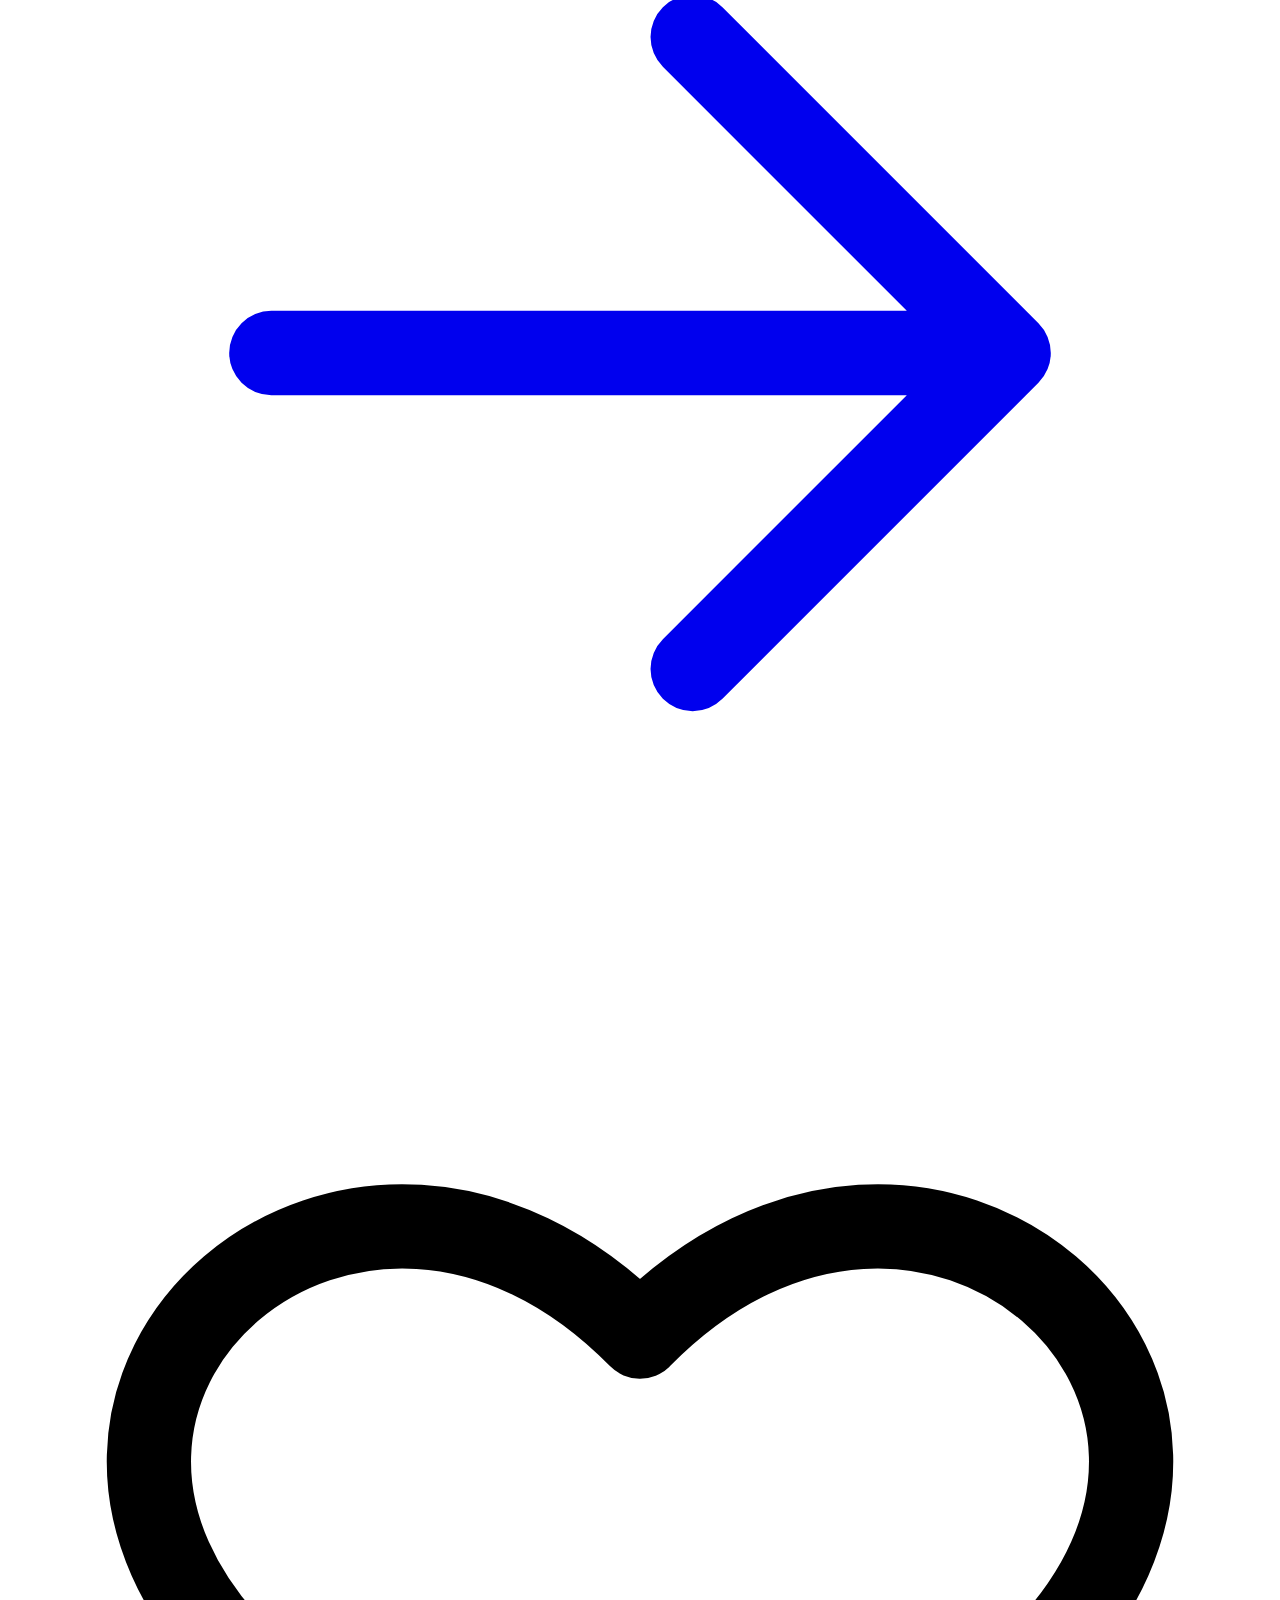
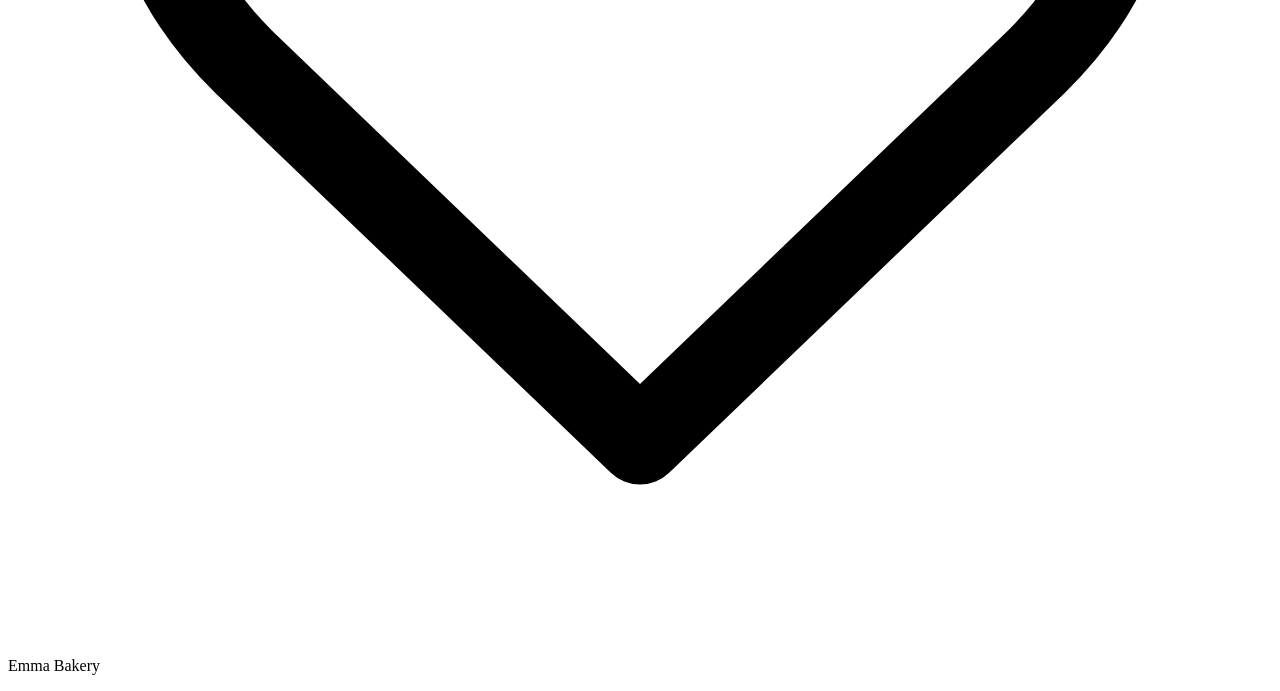
==== commit ec5efcaf: "Add persistent WhatsApp cart and cookie parallax" ====
--- a/public/menu.html
+++ b/public/menu.html
@@ -30,6 +30,7 @@
     <meta name="twitter:card" content="summary" />
     <link rel="icon" type="image/png" href="/assets/emma-bakery-logo.png" />
     <link rel="stylesheet" href="/styles.css" />
+    <script src="/cart.js" defer></script>
   </head>
   <body>
     <main class="page menu-page photo-menu">
@@ -57,7 +58,7 @@
         />
         <p class="eyebrow">Un antojo para cada gusto</p>
         <h1>Nuestras galletas<span aria-hidden="true">.</span></h1>
-        <p class="tagline">Elige tu favorito. Nosotros ponemos el corazón.</p>
+        <p class="tagline">Elige tus favoritos y arma tu pedido.</p>
       </header>
       <div class="menu-note">
         <span>El menú de Emma</span><span>Precios por unidad · RD$</span>
@@ -82,7 +83,7 @@
             <p>
               Masa de vainilla con chispas de chocolate de leche y semi-amargas.
             </p>
-            <a
+            <button type="button" class="product-cta add-to-cart" aria-label="Agregar Original al carrito" hidden>Agregar al carrito <span aria-hidden="true">+</span></button><noscript><a
               class="product-cta"
               href="https://wa.me/18495926986?text=Hola%2C%20Emma%20Bakery.%20Quisiera%20pedir%20la%20galleta%20Original.%20%C2%BFMe%20confirman%20disponibilidad%3F"
               target="_blank"
@@ -99,7 +100,7 @@
                 aria-hidden="true"
               >
                 <path d="M7 17 17 7M7 7h10v10" /></svg
-            ></a>
+            ></a></noscript>
           </div>
         </li>
         <li class="product" id="choco-heaven">
@@ -121,7 +122,7 @@
             <p>
               Masa de chocolate, chocolate de leche, semi-amargo y toque de sal.
             </p>
-            <a
+            <button type="button" class="product-cta add-to-cart" aria-label="Agregar Choco Heaven al carrito" hidden>Agregar al carrito <span aria-hidden="true">+</span></button><noscript><a
               class="product-cta"
               href="https://wa.me/18495926986?text=Hola%2C%20Emma%20Bakery.%20Quisiera%20pedir%20la%20galleta%20Choco%20Heaven.%20%C2%BFMe%20confirman%20disponibilidad%3F"
               target="_blank"
@@ -138,7 +139,7 @@
                 aria-hidden="true"
               >
                 <path d="M7 17 17 7M7 7h10v10" /></svg
-            ></a>
+            ></a></noscript>
           </div>
         </li>
         <li class="product" id="red-velvet">
@@ -160,7 +161,7 @@
             <p>
               Masa red velvet, chispas de chocolate blanco y toque de vainilla.
             </p>
-            <a
+            <button type="button" class="product-cta add-to-cart" aria-label="Agregar Red Velvet al carrito" hidden>Agregar al carrito <span aria-hidden="true">+</span></button><noscript><a
               class="product-cta"
               href="https://wa.me/18495926986?text=Hola%2C%20Emma%20Bakery.%20Quisiera%20pedir%20la%20galleta%20Red%20Velvet.%20%C2%BFMe%20confirman%20disponibilidad%3F"
               target="_blank"
@@ -177,7 +178,7 @@
                 aria-hidden="true"
               >
                 <path d="M7 17 17 7M7 7h10v10" /></svg
-            ></a>
+            ></a></noscript>
           </div>
         </li>
         <li class="product" id="oreo">
@@ -197,7 +198,7 @@
               <span class="price">RD$290</span>
             </div>
             <p>Masa de vainilla con trozos de Oreo y chispas de chocolate.</p>
-            <a
+            <button type="button" class="product-cta add-to-cart" aria-label="Agregar Oreo al carrito" hidden>Agregar al carrito <span aria-hidden="true">+</span></button><noscript><a
               class="product-cta"
               href="https://wa.me/18495926986?text=Hola%2C%20Emma%20Bakery.%20Quisiera%20pedir%20la%20galleta%20Oreo.%20%C2%BFMe%20confirman%20disponibilidad%3F"
               target="_blank"
@@ -214,7 +215,7 @@
                 aria-hidden="true"
               >
                 <path d="M7 17 17 7M7 7h10v10" /></svg
-            ></a>
+            ></a></noscript>
           </div>
         </li>
         <li class="product" id="kinder-bueno">
@@ -236,7 +237,7 @@
             <p>
               Masa de vainilla con crema de avellanas, Kinder Bueno y chocolate.
             </p>
-            <a
+            <button type="button" class="product-cta add-to-cart" aria-label="Agregar Kinder Bueno al carrito" hidden>Agregar al carrito <span aria-hidden="true">+</span></button><noscript><a
               class="product-cta"
               href="https://wa.me/18495926986?text=Hola%2C%20Emma%20Bakery.%20Quisiera%20pedir%20la%20galleta%20Kinder%20Bueno.%20%C2%BFMe%20confirman%20disponibilidad%3F"
               target="_blank"
@@ -253,7 +254,7 @@
                 aria-hidden="true"
               >
                 <path d="M7 17 17 7M7 7h10v10" /></svg
-            ></a>
+            ></a></noscript>
           </div>
         </li>
         <li class="product" id="lotus-bliss">
@@ -275,7 +276,7 @@
             <p>
               Masa de vainilla, crema y trozos de Lotus con toque de caramelo.
             </p>
-            <a
+            <button type="button" class="product-cta add-to-cart" aria-label="Agregar Lotus Bliss al carrito" hidden>Agregar al carrito <span aria-hidden="true">+</span></button><noscript><a
               class="product-cta"
               href="https://wa.me/18495926986?text=Hola%2C%20Emma%20Bakery.%20Quisiera%20pedir%20la%20galleta%20Lotus%20Bliss.%20%C2%BFMe%20confirman%20disponibilidad%3F"
               target="_blank"
@@ -292,7 +293,7 @@
                 aria-hidden="true"
               >
                 <path d="M7 17 17 7M7 7h10v10" /></svg
-            ></a>
+            ></a></noscript>
           </div>
         </li>
         <li class="product" id="nutella">
@@ -312,7 +313,7 @@
               <span class="price">RD$325</span>
             </div>
             <p>Masa de vainilla con crema Nutella y trozos de chocolate.</p>
-            <a
+            <button type="button" class="product-cta add-to-cart" aria-label="Agregar Nutella al carrito" hidden>Agregar al carrito <span aria-hidden="true">+</span></button><noscript><a
               class="product-cta"
               href="https://wa.me/18495926986?text=Hola%2C%20Emma%20Bakery.%20Quisiera%20pedir%20la%20galleta%20Nutella.%20%C2%BFMe%20confirman%20disponibilidad%3F"
               target="_blank"
@@ -329,7 +330,7 @@
                 aria-hidden="true"
               >
                 <path d="M7 17 17 7M7 7h10v10" /></svg
-            ></a>
+            ></a></noscript>
           </div>
         </li>
         <li class="product" id="doble-chocolate">
@@ -349,7 +350,7 @@
               <span class="price">RD$300</span>
             </div>
             <p>Masa de chocolate con chispas de leche y semi-amargas.</p>
-            <a
+            <button type="button" class="product-cta add-to-cart" aria-label="Agregar Doble Chocolate al carrito" hidden>Agregar al carrito <span aria-hidden="true">+</span></button><noscript><a
               class="product-cta"
               href="https://wa.me/18495926986?text=Hola%2C%20Emma%20Bakery.%20Quisiera%20pedir%20la%20galleta%20Doble%20Chocolate.%20%C2%BFMe%20confirman%20disponibilidad%3F"
               target="_blank"
@@ -366,7 +367,7 @@
                 aria-hidden="true"
               >
                 <path d="M7 17 17 7M7 7h10v10" /></svg
-            ></a>
+            ></a></noscript>
           </div>
         </li>
         <li class="product" id="scarlet">
@@ -388,7 +389,7 @@
             <p>
               Masa red velvet con relleno de queso crema y chocolate blanco.
             </p>
-            <a
+            <button type="button" class="product-cta add-to-cart" aria-label="Agregar Scarlet al carrito" hidden>Agregar al carrito <span aria-hidden="true">+</span></button><noscript><a
               class="product-cta"
               href="https://wa.me/18495926986?text=Hola%2C%20Emma%20Bakery.%20Quisiera%20pedir%20la%20galleta%20Scarlet.%20%C2%BFMe%20confirman%20disponibilidad%3F"
               target="_blank"
@@ -405,7 +406,7 @@
                 aria-hidden="true"
               >
                 <path d="M7 17 17 7M7 7h10v10" /></svg
-            ></a>
+            ></a></noscript>
           </div>
         </li>
       </ul>
@@ -448,5 +449,16 @@
         ><span>Emma Bakery</span>
       </footer>
     </main>
+    <p class="cart-status" id="cart-status" role="status" aria-live="polite"></p>
+    <button class="cart-toggle" id="cart-toggle" type="button" aria-haspopup="dialog" hidden><span>Ver mi carrito <span id="cart-count">0</span></span><strong id="floating-total">RD$0</strong></button>
+    <dialog id="cart-dialog" aria-labelledby="cart-heading">
+      <div class="cart-heading"><div><p class="eyebrow">Hecho con el corazón</p><h2 id="cart-heading">Tu carrito</h2></div><button class="icon-button" type="button" id="cart-close" aria-label="Cerrar carrito">×</button></div>
+      <p id="cart-empty">Tu carrito está vacío. Elige tus galletas favoritas para comenzar.</p>
+      <ul id="cart-items" class="cart-items"></ul>
+      <div class="cart-summary"><span>Subtotal</span><strong id="cart-total">RD$0</strong></div>
+      <p class="cart-disclaimer">Entrega no incluida. Te confirmaremos disponibilidad, total final y entrega por WhatsApp.</p>
+      <a class="checkout-button" id="send-order" target="_blank" rel="noopener noreferrer" hidden>Continuar por WhatsApp <span aria-hidden="true">↗</span></a>
+      <button class="clear-cart" type="button" id="clear-cart" hidden>Vaciar carrito</button>
+    </dialog>
   </body>
 </html>
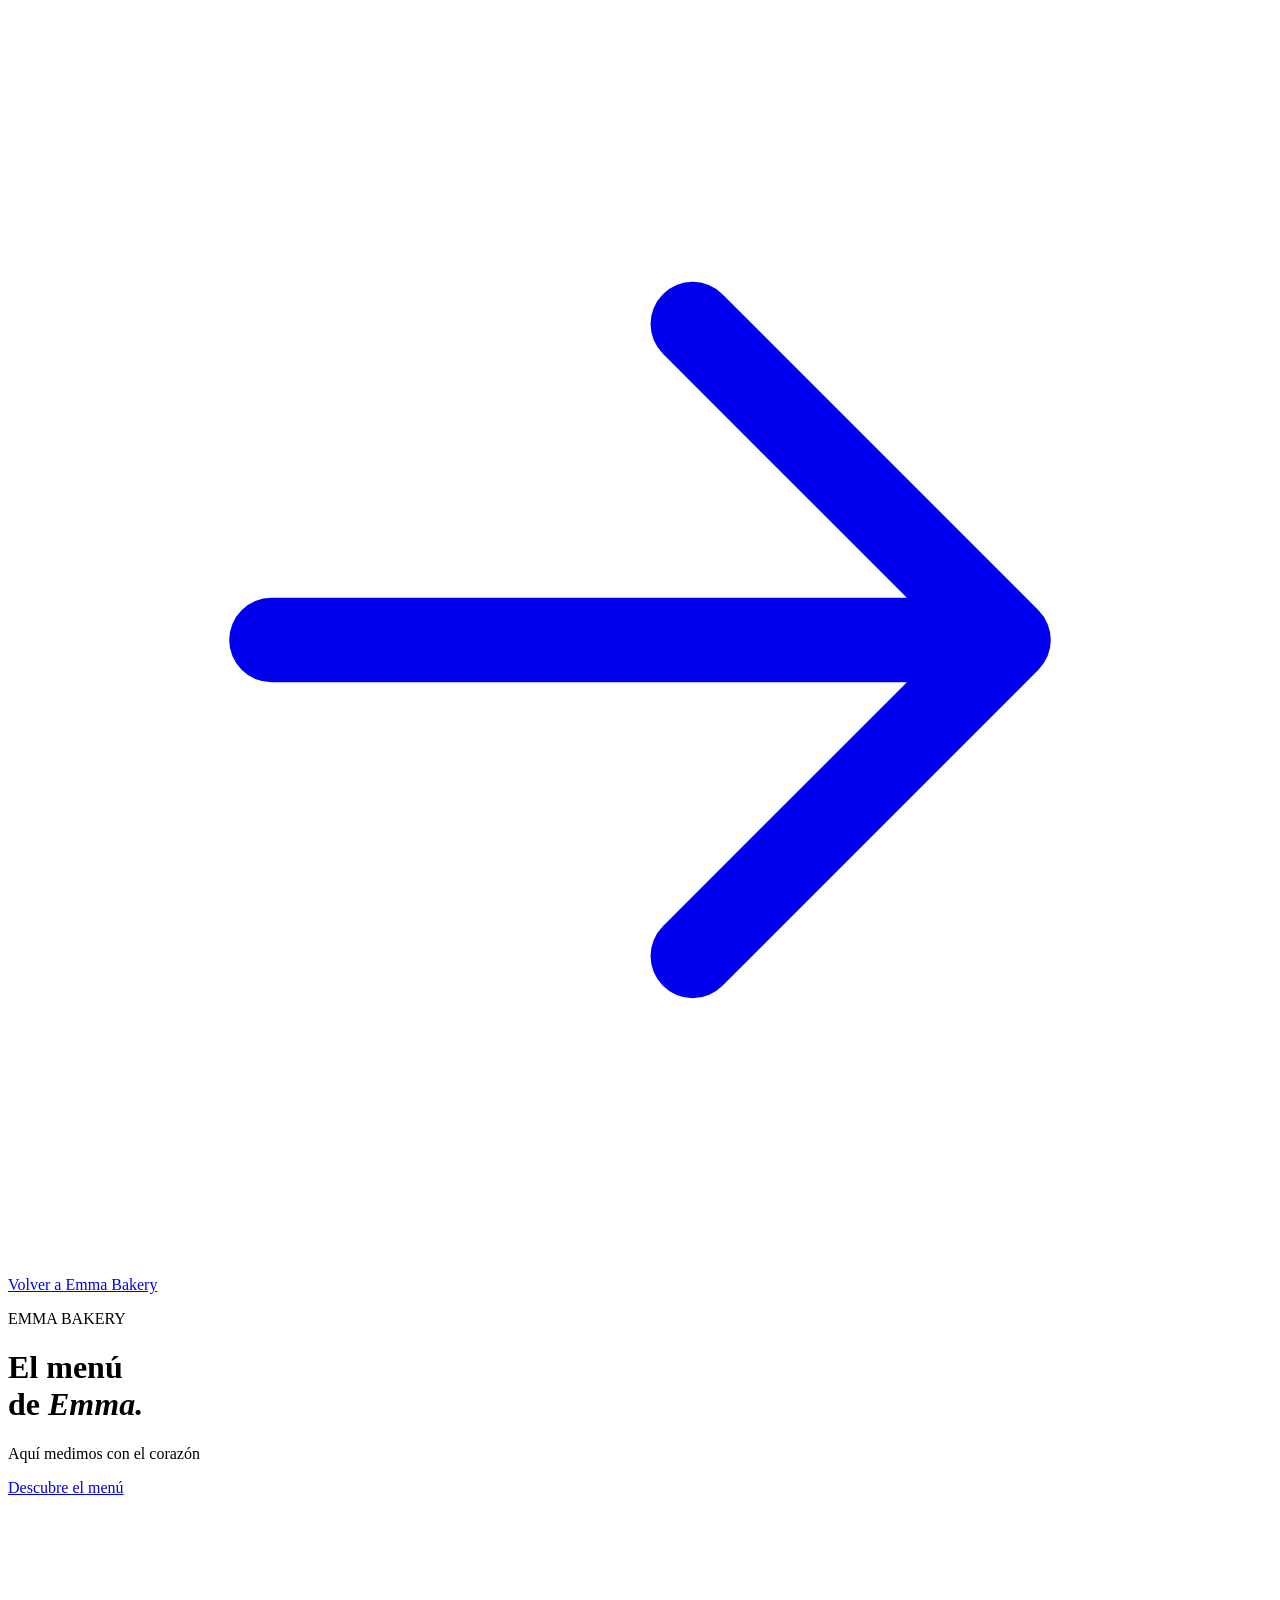
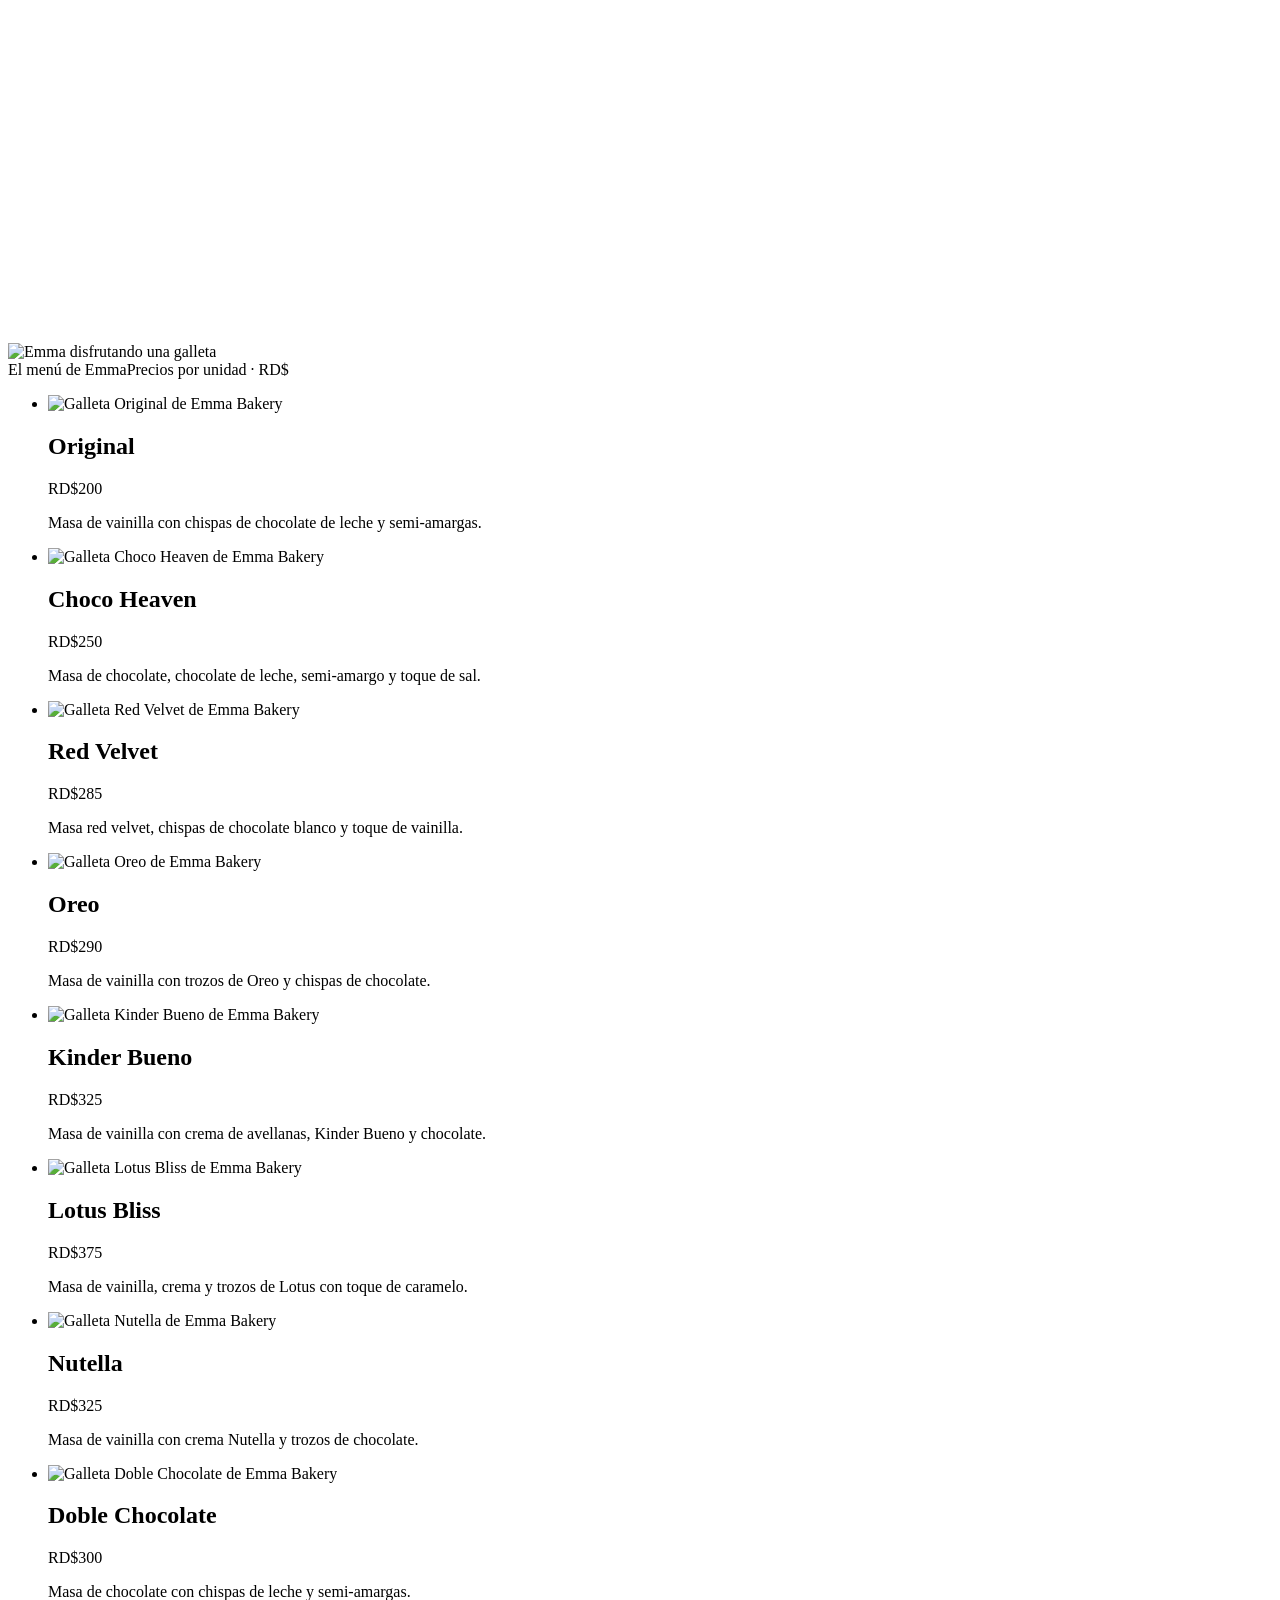
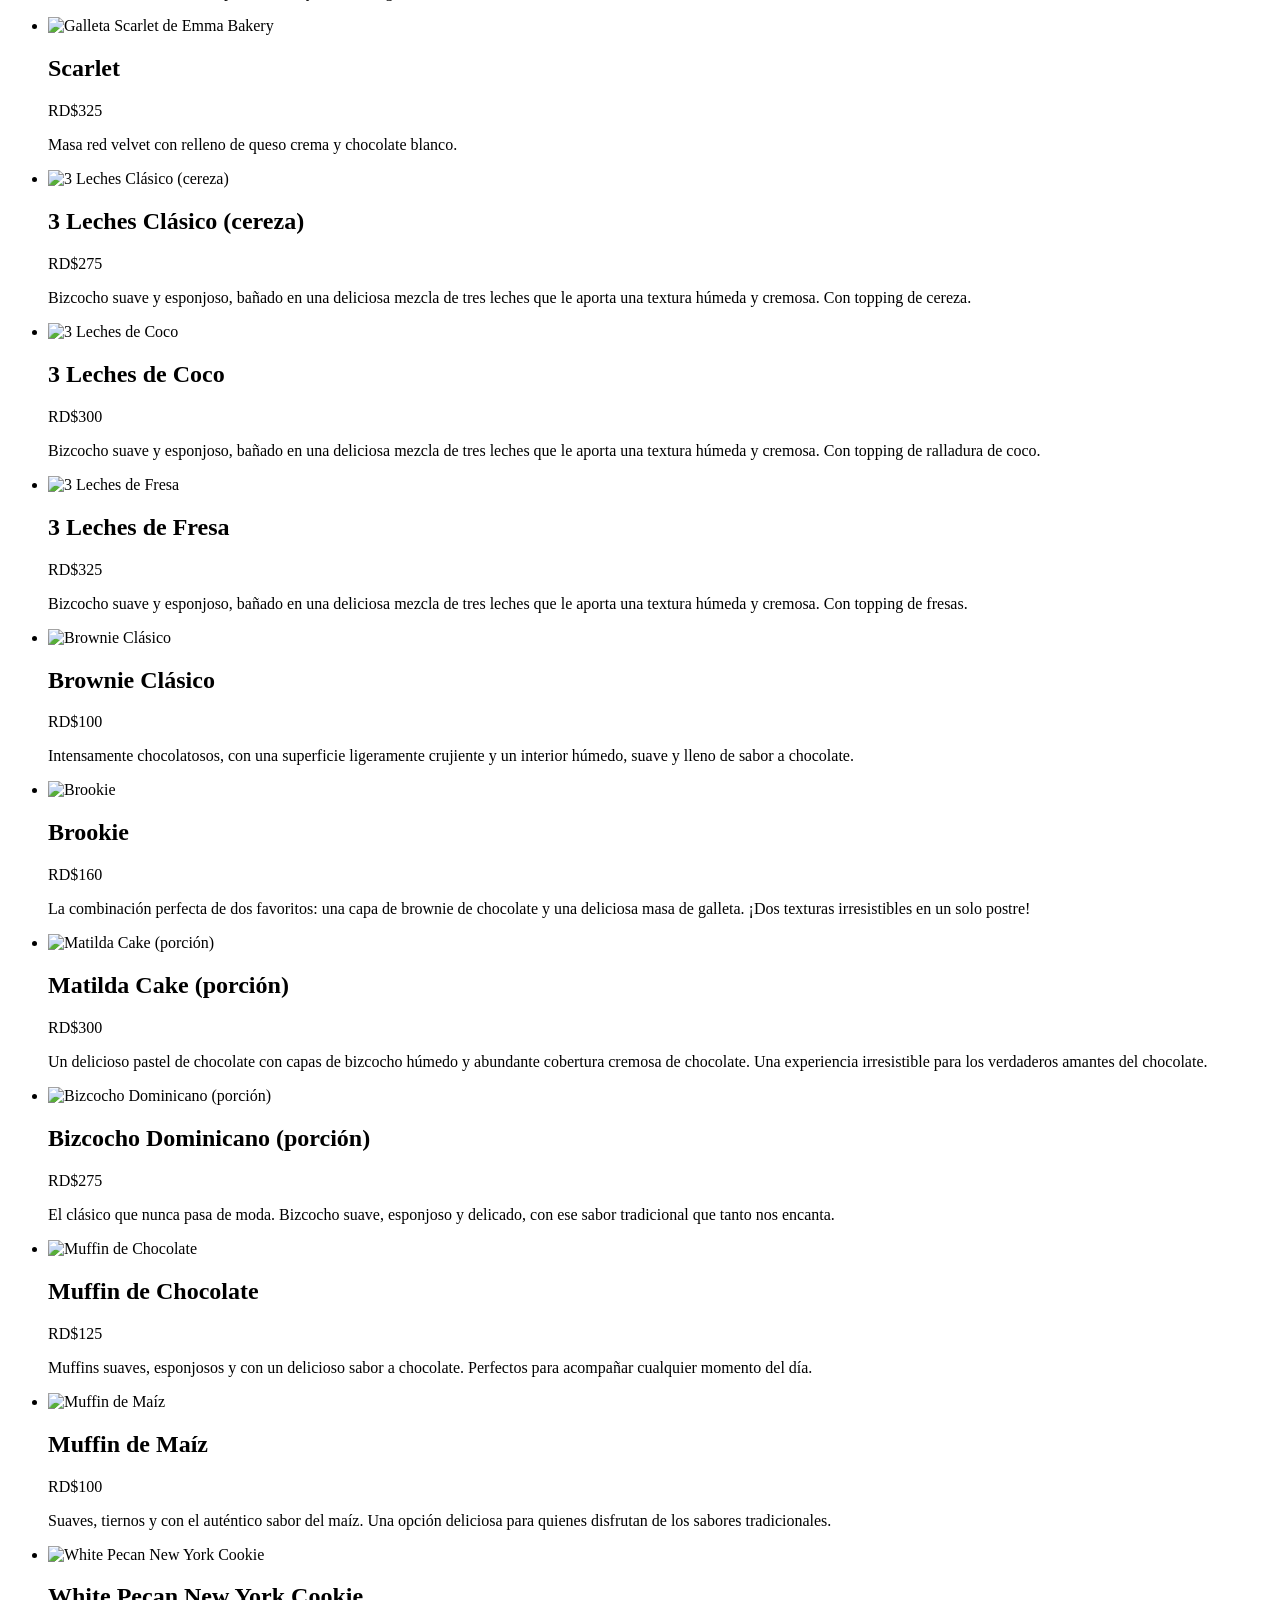
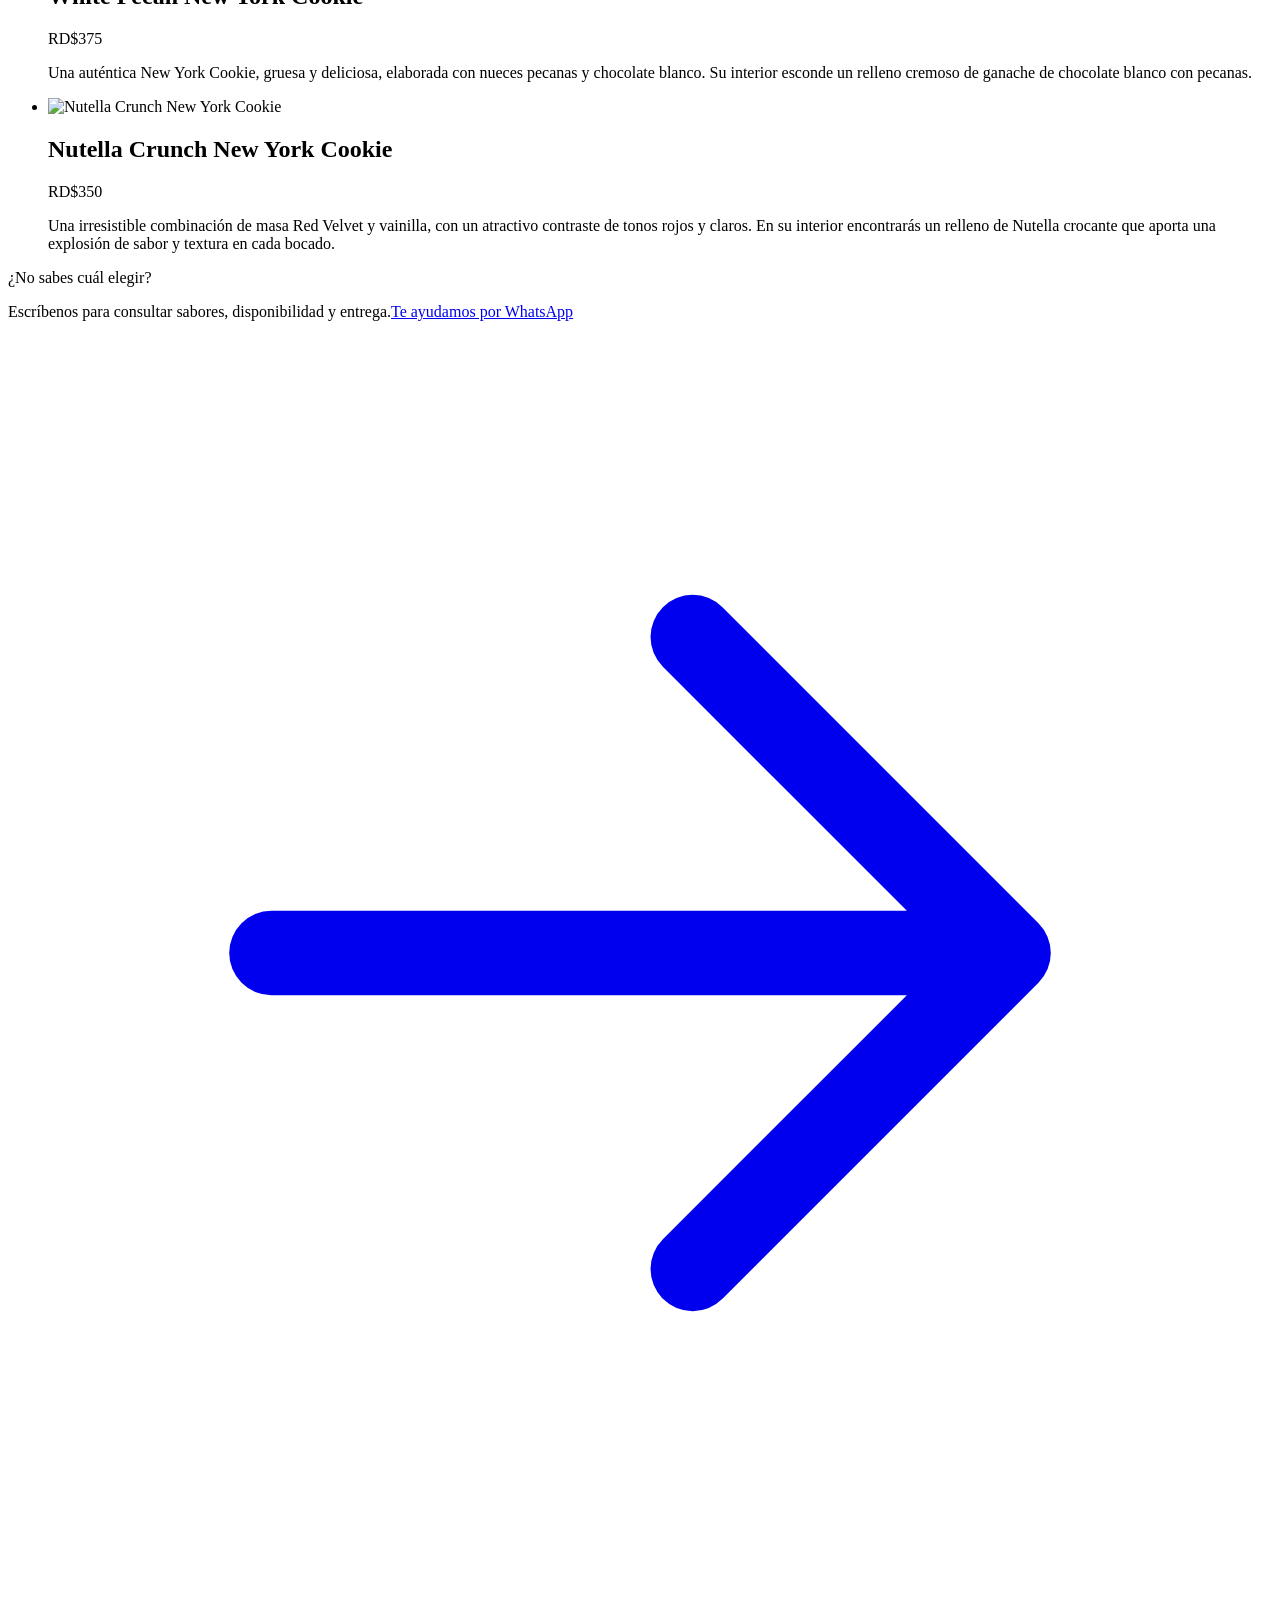
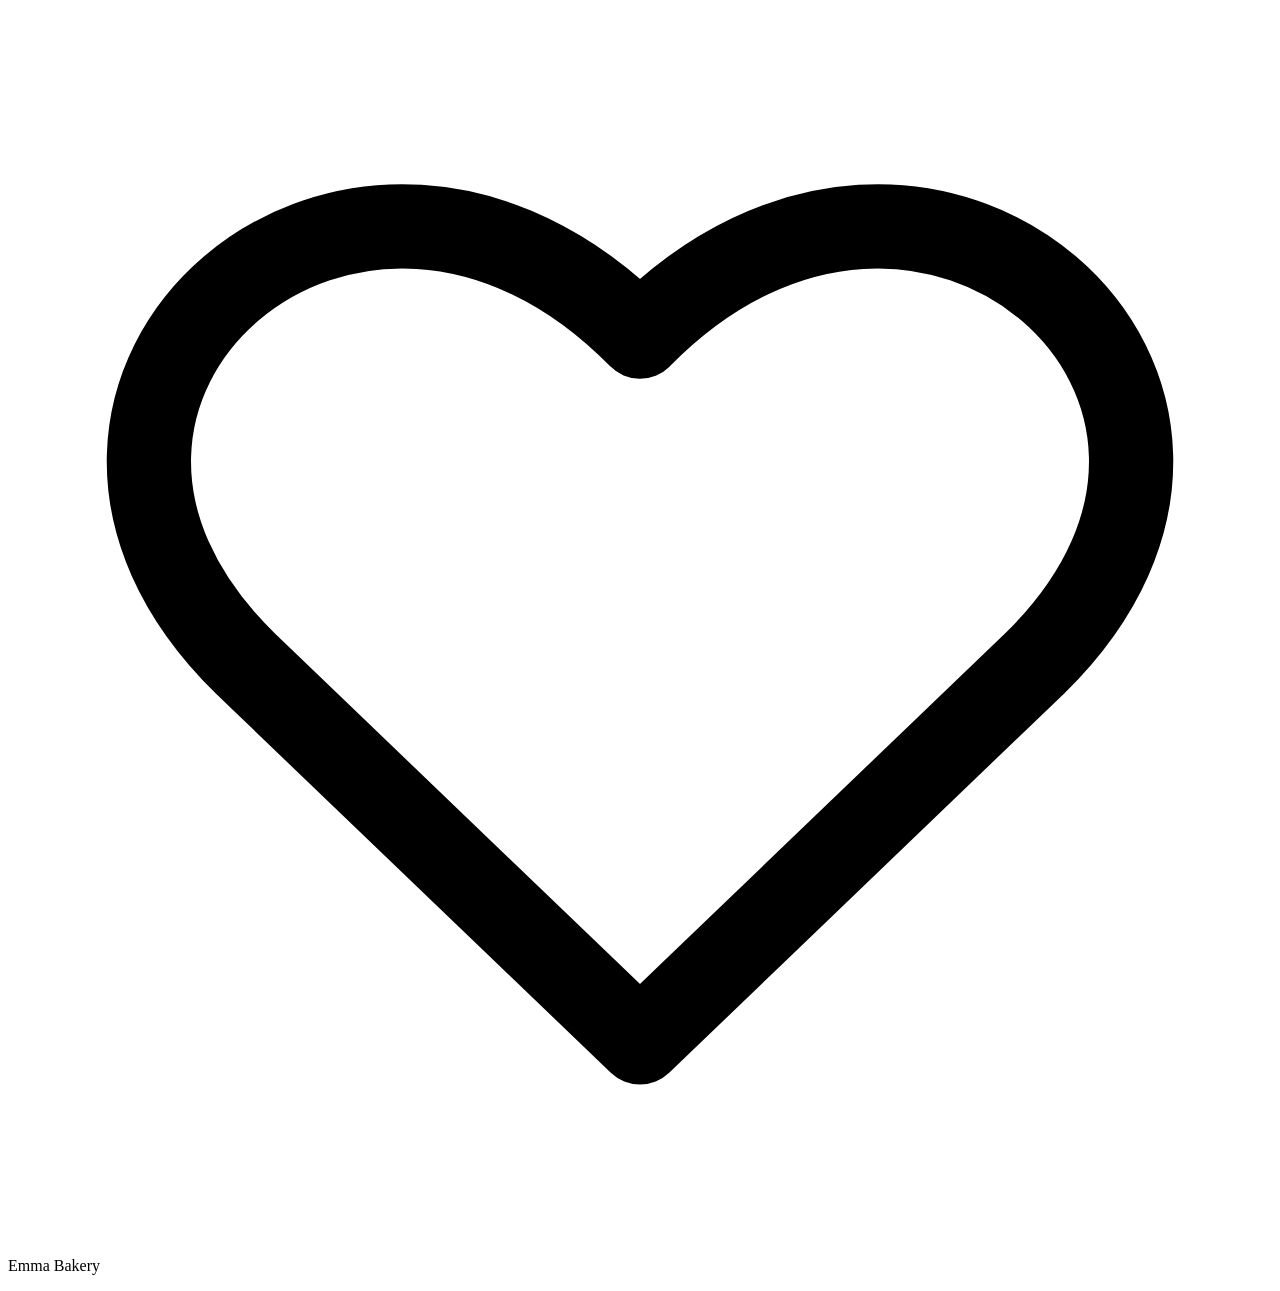
==== commit 21929248: "Update bakery menu and animate Emma" ====
--- a/public/menu.html
+++ b/public/menu.html
@@ -6,21 +6,22 @@
     <meta name="theme-color" content="#fff8ef" />
     <meta
       name="description"
-      content="Descubre los nueve sabores de galletas de Emma Bakery, consulta sus precios por unidad y pide por WhatsApp."
+      content="Descubre el menú de Emma Bakery, consulta sus precios y pide por WhatsApp."
     />
-    <title>Menú de galletas · Emma Bakery</title>
-    <link rel="canonical" href="https://emmabakerys.netlify.app/menu.html" />
+    <title>Menú · Emma Bakery</title>
+
+    <link rel="canonical" href="https://emmabakerys.netlify.app/menu" />
     <meta property="og:type" content="website" />
     <meta property="og:locale" content="es_DO" />
     <meta property="og:site_name" content="Emma Bakery" />
-    <meta property="og:title" content="Menú de galletas · Emma Bakery" />
+    <meta property="og:title" content="Menú · Emma Bakery" />
     <meta
       property="og:description"
-      content="Descubre los nueve sabores de galletas de Emma Bakery, consulta sus precios por unidad y pide por WhatsApp."
+      content="Descubre el menú de Emma Bakery, consulta sus precios y pide por WhatsApp."
     />
     <meta
       property="og:url"
-      content="https://emmabakerys.netlify.app/menu.html"
+      content="https://emmabakerys.netlify.app/menu"
     />
     <meta
       property="og:image"
@@ -29,8 +30,9 @@
     <meta property="og:image:alt" content="Emma Bakery" />
     <meta name="twitter:card" content="summary" />
     <link rel="icon" type="image/png" href="/assets/emma-bakery-logo.png" />
-    <link rel="stylesheet" href="/styles.css" />
-    <script src="/cart.js" defer></script>
+    <link rel="stylesheet" href="/styles.css">
+    <link rel="stylesheet" href="/menu.css">
+
   </head>
   <body>
     <main class="page menu-page photo-menu">
@@ -49,17 +51,18 @@
         </svg>
         Volver a Emma Bakery</a
       >
-      <header class="menu-header">
-        <img
-          src="/assets/emma-bakery-logo.png"
-          width="90"
-          height="90"
-          alt="Emma Bakery"
-        />
-        <p class="eyebrow">Un antojo para cada gusto</p>
-        <h1>Nuestras galletas<span aria-hidden="true">.</span></h1>
-        <p class="tagline">Elige tus favoritos y arma tu pedido.</p>
-      </header>
+      <header class="emma-menu-hero"><div class="menu-intro"><p class="eyebrow">EMMA BAKERY</p><h1>El menú<br>de <em>Emma.</em></h1><p class="menu-slogan">Aquí medimos con el corazón</p><a class="menu-explore" href="#original">Descubre el menú</a></div>
+        <div class="emma-character">
+          <span class="emma-orbit" aria-hidden="true"></span>
+          <div class="emma-portrait">
+            <img src="/assets/emma-character.webp" alt="Emma disfrutando una galleta" width="850" height="777" fetchpriority="high">
+            <canvas width="420" height="460" aria-hidden="true"></canvas>
+            <span class="emma-crumb" aria-hidden="true"></span>
+            <span class="emma-crumb" aria-hidden="true"></span>
+            <span class="emma-crumb" aria-hidden="true"></span>
+          </div>
+          <button type="button" class="emma-pause" aria-label="Pausar animación de Emma" hidden></button>
+        </div></header>
       <div class="menu-note">
         <span>El menú de Emma</span><span>Precios por unidad · RD$</span>
       </div>
@@ -83,24 +86,32 @@
             <p>
               Masa de vainilla con chispas de chocolate de leche y semi-amargas.
             </p>
-            <button type="button" class="product-cta add-to-cart" aria-label="Agregar Original al carrito" hidden>Agregar al carrito <span aria-hidden="true">+</span></button><noscript><a
-              class="product-cta"
-              href="https://wa.me/18495926986?text=Hola%2C%20Emma%20Bakery.%20Quisiera%20pedir%20la%20galleta%20Original.%20%C2%BFMe%20confirman%20disponibilidad%3F"
-              target="_blank"
-              rel="noopener noreferrer"
-              aria-label="Pedir Original por WhatsApp; abre en otra pestaña"
-              >Pedir por WhatsApp
-              <svg
-                viewBox="0 0 24 24"
-                fill="none"
-                stroke="currentColor"
-                stroke-width="1.5"
-                stroke-linecap="round"
-                stroke-linejoin="round"
-                aria-hidden="true"
-              >
-                <path d="M7 17 17 7M7 7h10v10" /></svg
-            ></a></noscript>
+            <button
+              type="button"
+              class="product-cta add-to-cart"
+              aria-label="Agregar Original al carrito"
+              hidden
+            >
+              Agregar al carrito <span aria-hidden="true">+</span></button
+            ><noscript
+              ><a
+                class="product-cta"
+                href="https://wa.me/18495926986?text=Hola%2C%20Emma%20Bakery.%20Quisiera%20pedir%20la%20galleta%20Original.%20%C2%BFMe%20confirman%20disponibilidad%3F"
+                target="_blank"
+                rel="noopener noreferrer"
+                aria-label="Pedir Original por WhatsApp; abre en otra pestaña"
+                >Pedir por WhatsApp
+                <svg
+                  viewBox="0 0 24 24"
+                  fill="none"
+                  stroke="currentColor"
+                  stroke-width="1.5"
+                  stroke-linecap="round"
+                  stroke-linejoin="round"
+                  aria-hidden="true"
+                >
+                  <path d="M7 17 17 7M7 7h10v10" /></svg></a
+            ></noscript>
           </div>
         </li>
         <li class="product" id="choco-heaven">
@@ -122,24 +133,32 @@
             <p>
               Masa de chocolate, chocolate de leche, semi-amargo y toque de sal.
             </p>
-            <button type="button" class="product-cta add-to-cart" aria-label="Agregar Choco Heaven al carrito" hidden>Agregar al carrito <span aria-hidden="true">+</span></button><noscript><a
-              class="product-cta"
-              href="https://wa.me/18495926986?text=Hola%2C%20Emma%20Bakery.%20Quisiera%20pedir%20la%20galleta%20Choco%20Heaven.%20%C2%BFMe%20confirman%20disponibilidad%3F"
-              target="_blank"
-              rel="noopener noreferrer"
-              aria-label="Pedir Choco Heaven por WhatsApp; abre en otra pestaña"
-              >Pedir por WhatsApp
-              <svg
-                viewBox="0 0 24 24"
-                fill="none"
-                stroke="currentColor"
-                stroke-width="1.5"
-                stroke-linecap="round"
-                stroke-linejoin="round"
-                aria-hidden="true"
-              >
-                <path d="M7 17 17 7M7 7h10v10" /></svg
-            ></a></noscript>
+            <button
+              type="button"
+              class="product-cta add-to-cart"
+              aria-label="Agregar Choco Heaven al carrito"
+              hidden
+            >
+              Agregar al carrito <span aria-hidden="true">+</span></button
+            ><noscript
+              ><a
+                class="product-cta"
+                href="https://wa.me/18495926986?text=Hola%2C%20Emma%20Bakery.%20Quisiera%20pedir%20la%20galleta%20Choco%20Heaven.%20%C2%BFMe%20confirman%20disponibilidad%3F"
+                target="_blank"
+                rel="noopener noreferrer"
+                aria-label="Pedir Choco Heaven por WhatsApp; abre en otra pestaña"
+                >Pedir por WhatsApp
+                <svg
+                  viewBox="0 0 24 24"
+                  fill="none"
+                  stroke="currentColor"
+                  stroke-width="1.5"
+                  stroke-linecap="round"
+                  stroke-linejoin="round"
+                  aria-hidden="true"
+                >
+                  <path d="M7 17 17 7M7 7h10v10" /></svg></a
+            ></noscript>
           </div>
         </li>
         <li class="product" id="red-velvet">
@@ -161,24 +180,32 @@
             <p>
               Masa red velvet, chispas de chocolate blanco y toque de vainilla.
             </p>
-            <button type="button" class="product-cta add-to-cart" aria-label="Agregar Red Velvet al carrito" hidden>Agregar al carrito <span aria-hidden="true">+</span></button><noscript><a
-              class="product-cta"
-              href="https://wa.me/18495926986?text=Hola%2C%20Emma%20Bakery.%20Quisiera%20pedir%20la%20galleta%20Red%20Velvet.%20%C2%BFMe%20confirman%20disponibilidad%3F"
-              target="_blank"
-              rel="noopener noreferrer"
-              aria-label="Pedir Red Velvet por WhatsApp; abre en otra pestaña"
-              >Pedir por WhatsApp
-              <svg
-                viewBox="0 0 24 24"
-                fill="none"
-                stroke="currentColor"
-                stroke-width="1.5"
-                stroke-linecap="round"
-                stroke-linejoin="round"
-                aria-hidden="true"
-              >
-                <path d="M7 17 17 7M7 7h10v10" /></svg
-            ></a></noscript>
+            <button
+              type="button"
+              class="product-cta add-to-cart"
+              aria-label="Agregar Red Velvet al carrito"
+              hidden
+            >
+              Agregar al carrito <span aria-hidden="true">+</span></button
+            ><noscript
+              ><a
+                class="product-cta"
+                href="https://wa.me/18495926986?text=Hola%2C%20Emma%20Bakery.%20Quisiera%20pedir%20la%20galleta%20Red%20Velvet.%20%C2%BFMe%20confirman%20disponibilidad%3F"
+                target="_blank"
+                rel="noopener noreferrer"
+                aria-label="Pedir Red Velvet por WhatsApp; abre en otra pestaña"
+                >Pedir por WhatsApp
+                <svg
+                  viewBox="0 0 24 24"
+                  fill="none"
+                  stroke="currentColor"
+                  stroke-width="1.5"
+                  stroke-linecap="round"
+                  stroke-linejoin="round"
+                  aria-hidden="true"
+                >
+                  <path d="M7 17 17 7M7 7h10v10" /></svg></a
+            ></noscript>
           </div>
         </li>
         <li class="product" id="oreo">
@@ -198,24 +225,32 @@
               <span class="price">RD$290</span>
             </div>
             <p>Masa de vainilla con trozos de Oreo y chispas de chocolate.</p>
-            <button type="button" class="product-cta add-to-cart" aria-label="Agregar Oreo al carrito" hidden>Agregar al carrito <span aria-hidden="true">+</span></button><noscript><a
-              class="product-cta"
-              href="https://wa.me/18495926986?text=Hola%2C%20Emma%20Bakery.%20Quisiera%20pedir%20la%20galleta%20Oreo.%20%C2%BFMe%20confirman%20disponibilidad%3F"
-              target="_blank"
-              rel="noopener noreferrer"
-              aria-label="Pedir Oreo por WhatsApp; abre en otra pestaña"
-              >Pedir por WhatsApp
-              <svg
-                viewBox="0 0 24 24"
-                fill="none"
-                stroke="currentColor"
-                stroke-width="1.5"
-                stroke-linecap="round"
-                stroke-linejoin="round"
-                aria-hidden="true"
-              >
-                <path d="M7 17 17 7M7 7h10v10" /></svg
-            ></a></noscript>
+            <button
+              type="button"
+              class="product-cta add-to-cart"
+              aria-label="Agregar Oreo al carrito"
+              hidden
+            >
+              Agregar al carrito <span aria-hidden="true">+</span></button
+            ><noscript
+              ><a
+                class="product-cta"
+                href="https://wa.me/18495926986?text=Hola%2C%20Emma%20Bakery.%20Quisiera%20pedir%20la%20galleta%20Oreo.%20%C2%BFMe%20confirman%20disponibilidad%3F"
+                target="_blank"
+                rel="noopener noreferrer"
+                aria-label="Pedir Oreo por WhatsApp; abre en otra pestaña"
+                >Pedir por WhatsApp
+                <svg
+                  viewBox="0 0 24 24"
+                  fill="none"
+                  stroke="currentColor"
+                  stroke-width="1.5"
+                  stroke-linecap="round"
+                  stroke-linejoin="round"
+                  aria-hidden="true"
+                >
+                  <path d="M7 17 17 7M7 7h10v10" /></svg></a
+            ></noscript>
           </div>
         </li>
         <li class="product" id="kinder-bueno">
@@ -237,24 +272,32 @@
             <p>
               Masa de vainilla con crema de avellanas, Kinder Bueno y chocolate.
             </p>
-            <button type="button" class="product-cta add-to-cart" aria-label="Agregar Kinder Bueno al carrito" hidden>Agregar al carrito <span aria-hidden="true">+</span></button><noscript><a
-              class="product-cta"
-              href="https://wa.me/18495926986?text=Hola%2C%20Emma%20Bakery.%20Quisiera%20pedir%20la%20galleta%20Kinder%20Bueno.%20%C2%BFMe%20confirman%20disponibilidad%3F"
-              target="_blank"
-              rel="noopener noreferrer"
-              aria-label="Pedir Kinder Bueno por WhatsApp; abre en otra pestaña"
-              >Pedir por WhatsApp
-              <svg
-                viewBox="0 0 24 24"
-                fill="none"
-                stroke="currentColor"
-                stroke-width="1.5"
-                stroke-linecap="round"
-                stroke-linejoin="round"
-                aria-hidden="true"
-              >
-                <path d="M7 17 17 7M7 7h10v10" /></svg
-            ></a></noscript>
+            <button
+              type="button"
+              class="product-cta add-to-cart"
+              aria-label="Agregar Kinder Bueno al carrito"
+              hidden
+            >
+              Agregar al carrito <span aria-hidden="true">+</span></button
+            ><noscript
+              ><a
+                class="product-cta"
+                href="https://wa.me/18495926986?text=Hola%2C%20Emma%20Bakery.%20Quisiera%20pedir%20la%20galleta%20Kinder%20Bueno.%20%C2%BFMe%20confirman%20disponibilidad%3F"
+                target="_blank"
+                rel="noopener noreferrer"
+                aria-label="Pedir Kinder Bueno por WhatsApp; abre en otra pestaña"
+                >Pedir por WhatsApp
+                <svg
+                  viewBox="0 0 24 24"
+                  fill="none"
+                  stroke="currentColor"
+                  stroke-width="1.5"
+                  stroke-linecap="round"
+                  stroke-linejoin="round"
+                  aria-hidden="true"
+                >
+                  <path d="M7 17 17 7M7 7h10v10" /></svg></a
+            ></noscript>
           </div>
         </li>
         <li class="product" id="lotus-bliss">
@@ -276,24 +319,32 @@
             <p>
               Masa de vainilla, crema y trozos de Lotus con toque de caramelo.
             </p>
-            <button type="button" class="product-cta add-to-cart" aria-label="Agregar Lotus Bliss al carrito" hidden>Agregar al carrito <span aria-hidden="true">+</span></button><noscript><a
-              class="product-cta"
-              href="https://wa.me/18495926986?text=Hola%2C%20Emma%20Bakery.%20Quisiera%20pedir%20la%20galleta%20Lotus%20Bliss.%20%C2%BFMe%20confirman%20disponibilidad%3F"
-              target="_blank"
-              rel="noopener noreferrer"
-              aria-label="Pedir Lotus Bliss por WhatsApp; abre en otra pestaña"
-              >Pedir por WhatsApp
-              <svg
-                viewBox="0 0 24 24"
-                fill="none"
-                stroke="currentColor"
-                stroke-width="1.5"
-                stroke-linecap="round"
-                stroke-linejoin="round"
-                aria-hidden="true"
-              >
-                <path d="M7 17 17 7M7 7h10v10" /></svg
-            ></a></noscript>
+            <button
+              type="button"
+              class="product-cta add-to-cart"
+              aria-label="Agregar Lotus Bliss al carrito"
+              hidden
+            >
+              Agregar al carrito <span aria-hidden="true">+</span></button
+            ><noscript
+              ><a
+                class="product-cta"
+                href="https://wa.me/18495926986?text=Hola%2C%20Emma%20Bakery.%20Quisiera%20pedir%20la%20galleta%20Lotus%20Bliss.%20%C2%BFMe%20confirman%20disponibilidad%3F"
+                target="_blank"
+                rel="noopener noreferrer"
+                aria-label="Pedir Lotus Bliss por WhatsApp; abre en otra pestaña"
+                >Pedir por WhatsApp
+                <svg
+                  viewBox="0 0 24 24"
+                  fill="none"
+                  stroke="currentColor"
+                  stroke-width="1.5"
+                  stroke-linecap="round"
+                  stroke-linejoin="round"
+                  aria-hidden="true"
+                >
+                  <path d="M7 17 17 7M7 7h10v10" /></svg></a
+            ></noscript>
           </div>
         </li>
         <li class="product" id="nutella">
@@ -313,24 +364,32 @@
               <span class="price">RD$325</span>
             </div>
             <p>Masa de vainilla con crema Nutella y trozos de chocolate.</p>
-            <button type="button" class="product-cta add-to-cart" aria-label="Agregar Nutella al carrito" hidden>Agregar al carrito <span aria-hidden="true">+</span></button><noscript><a
-              class="product-cta"
-              href="https://wa.me/18495926986?text=Hola%2C%20Emma%20Bakery.%20Quisiera%20pedir%20la%20galleta%20Nutella.%20%C2%BFMe%20confirman%20disponibilidad%3F"
-              target="_blank"
-              rel="noopener noreferrer"
-              aria-label="Pedir Nutella por WhatsApp; abre en otra pestaña"
-              >Pedir por WhatsApp
-              <svg
-                viewBox="0 0 24 24"
-                fill="none"
-                stroke="currentColor"
-                stroke-width="1.5"
-                stroke-linecap="round"
-                stroke-linejoin="round"
-                aria-hidden="true"
-              >
-                <path d="M7 17 17 7M7 7h10v10" /></svg
-            ></a></noscript>
+            <button
+              type="button"
+              class="product-cta add-to-cart"
+              aria-label="Agregar Nutella al carrito"
+              hidden
+            >
+              Agregar al carrito <span aria-hidden="true">+</span></button
+            ><noscript
+              ><a
+                class="product-cta"
+                href="https://wa.me/18495926986?text=Hola%2C%20Emma%20Bakery.%20Quisiera%20pedir%20la%20galleta%20Nutella.%20%C2%BFMe%20confirman%20disponibilidad%3F"
+                target="_blank"
+                rel="noopener noreferrer"
+                aria-label="Pedir Nutella por WhatsApp; abre en otra pestaña"
+                >Pedir por WhatsApp
+                <svg
+                  viewBox="0 0 24 24"
+                  fill="none"
+                  stroke="currentColor"
+                  stroke-width="1.5"
+                  stroke-linecap="round"
+                  stroke-linejoin="round"
+                  aria-hidden="true"
+                >
+                  <path d="M7 17 17 7M7 7h10v10" /></svg></a
+            ></noscript>
           </div>
         </li>
         <li class="product" id="doble-chocolate">
@@ -350,24 +409,32 @@
               <span class="price">RD$300</span>
             </div>
             <p>Masa de chocolate con chispas de leche y semi-amargas.</p>
-            <button type="button" class="product-cta add-to-cart" aria-label="Agregar Doble Chocolate al carrito" hidden>Agregar al carrito <span aria-hidden="true">+</span></button><noscript><a
-              class="product-cta"
-              href="https://wa.me/18495926986?text=Hola%2C%20Emma%20Bakery.%20Quisiera%20pedir%20la%20galleta%20Doble%20Chocolate.%20%C2%BFMe%20confirman%20disponibilidad%3F"
-              target="_blank"
-              rel="noopener noreferrer"
-              aria-label="Pedir Doble Chocolate por WhatsApp; abre en otra pestaña"
-              >Pedir por WhatsApp
-              <svg
-                viewBox="0 0 24 24"
-                fill="none"
-                stroke="currentColor"
-                stroke-width="1.5"
-                stroke-linecap="round"
-                stroke-linejoin="round"
-                aria-hidden="true"
-              >
-                <path d="M7 17 17 7M7 7h10v10" /></svg
-            ></a></noscript>
+            <button
+              type="button"
+              class="product-cta add-to-cart"
+              aria-label="Agregar Doble Chocolate al carrito"
+              hidden
+            >
+              Agregar al carrito <span aria-hidden="true">+</span></button
+            ><noscript
+              ><a
+                class="product-cta"
+                href="https://wa.me/18495926986?text=Hola%2C%20Emma%20Bakery.%20Quisiera%20pedir%20la%20galleta%20Doble%20Chocolate.%20%C2%BFMe%20confirman%20disponibilidad%3F"
+                target="_blank"
+                rel="noopener noreferrer"
+                aria-label="Pedir Doble Chocolate por WhatsApp; abre en otra pestaña"
+                >Pedir por WhatsApp
+                <svg
+                  viewBox="0 0 24 24"
+                  fill="none"
+                  stroke="currentColor"
+                  stroke-width="1.5"
+                  stroke-linecap="round"
+                  stroke-linejoin="round"
+                  aria-hidden="true"
+                >
+                  <path d="M7 17 17 7M7 7h10v10" /></svg></a
+            ></noscript>
           </div>
         </li>
         <li class="product" id="scarlet">
@@ -389,27 +456,35 @@
             <p>
               Masa red velvet con relleno de queso crema y chocolate blanco.
             </p>
-            <button type="button" class="product-cta add-to-cart" aria-label="Agregar Scarlet al carrito" hidden>Agregar al carrito <span aria-hidden="true">+</span></button><noscript><a
-              class="product-cta"
-              href="https://wa.me/18495926986?text=Hola%2C%20Emma%20Bakery.%20Quisiera%20pedir%20la%20galleta%20Scarlet.%20%C2%BFMe%20confirman%20disponibilidad%3F"
-              target="_blank"
-              rel="noopener noreferrer"
-              aria-label="Pedir Scarlet por WhatsApp; abre en otra pestaña"
-              >Pedir por WhatsApp
-              <svg
-                viewBox="0 0 24 24"
-                fill="none"
-                stroke="currentColor"
-                stroke-width="1.5"
-                stroke-linecap="round"
-                stroke-linejoin="round"
-                aria-hidden="true"
-              >
-                <path d="M7 17 17 7M7 7h10v10" /></svg
-            ></a></noscript>
-          </div>
-        </li>
-      </ul>
+            <button
+              type="button"
+              class="product-cta add-to-cart"
+              aria-label="Agregar Scarlet al carrito"
+              hidden
+            >
+              Agregar al carrito <span aria-hidden="true">+</span></button
+            ><noscript
+              ><a
+                class="product-cta"
+                href="https://wa.me/18495926986?text=Hola%2C%20Emma%20Bakery.%20Quisiera%20pedir%20la%20galleta%20Scarlet.%20%C2%BFMe%20confirman%20disponibilidad%3F"
+                target="_blank"
+                rel="noopener noreferrer"
+                aria-label="Pedir Scarlet por WhatsApp; abre en otra pestaña"
+                >Pedir por WhatsApp
+                <svg
+                  viewBox="0 0 24 24"
+                  fill="none"
+                  stroke="currentColor"
+                  stroke-width="1.5"
+                  stroke-linecap="round"
+                  stroke-linejoin="round"
+                  aria-hidden="true"
+                >
+                  <path d="M7 17 17 7M7 7h10v10" /></svg></a
+            ></noscript>
+          </div>
+        </li>
+      <li class="product" id="nuevo-0"><div class="product-image"><img src="/assets/nuevo-0.webp" alt="3 Leches Clásico (cereza)" width="1024" height="1024" loading="lazy" decoding="async"></div><div class="product-copy"><div class="product-title"><h2>3 Leches Clásico (cereza)</h2><span class="price">RD$275</span></div><p>Bizcocho suave y esponjoso, bañado en una deliciosa mezcla de tres leches que le aporta una textura húmeda y cremosa. Con topping de cereza.</p><button type="button" class="product-cta add-to-cart" aria-label="Agregar 3 Leches Clásico (cereza) al carrito" hidden>Agregar al carrito +</button><noscript><a class="product-cta" href="https://wa.me/18495926986?text=Hola%2C+Emma+Bakery.+Quisiera+pedir+3+Leches+Cl%C3%A1sico+%28cereza%29.+%C2%BFMe+confirman+disponibilidad%3F" target="_blank" rel="noopener noreferrer">Pedir por WhatsApp</a></noscript></div></li><li class="product" id="nuevo-1"><div class="product-image"><img src="/assets/nuevo-1.webp" alt="3 Leches de Coco" width="1024" height="1024" loading="lazy" decoding="async"></div><div class="product-copy"><div class="product-title"><h2>3 Leches de Coco</h2><span class="price">RD$300</span></div><p>Bizcocho suave y esponjoso, bañado en una deliciosa mezcla de tres leches que le aporta una textura húmeda y cremosa. Con topping de ralladura de coco.</p><button type="button" class="product-cta add-to-cart" aria-label="Agregar 3 Leches de Coco al carrito" hidden>Agregar al carrito +</button><noscript><a class="product-cta" href="https://wa.me/18495926986?text=Hola%2C+Emma+Bakery.+Quisiera+pedir+3+Leches+de+Coco.+%C2%BFMe+confirman+disponibilidad%3F" target="_blank" rel="noopener noreferrer">Pedir por WhatsApp</a></noscript></div></li><li class="product" id="nuevo-2"><div class="product-image"><img src="/assets/nuevo-2.webp" alt="3 Leches de Fresa" width="1024" height="1024" loading="lazy" decoding="async"></div><div class="product-copy"><div class="product-title"><h2>3 Leches de Fresa</h2><span class="price">RD$325</span></div><p>Bizcocho suave y esponjoso, bañado en una deliciosa mezcla de tres leches que le aporta una textura húmeda y cremosa. Con topping de fresas.</p><button type="button" class="product-cta add-to-cart" aria-label="Agregar 3 Leches de Fresa al carrito" hidden>Agregar al carrito +</button><noscript><a class="product-cta" href="https://wa.me/18495926986?text=Hola%2C+Emma+Bakery.+Quisiera+pedir+3+Leches+de+Fresa.+%C2%BFMe+confirman+disponibilidad%3F" target="_blank" rel="noopener noreferrer">Pedir por WhatsApp</a></noscript></div></li><li class="product" id="nuevo-3"><div class="product-image"><img src="/assets/nuevo-3.webp" alt="Brownie Clásico" width="1024" height="1024" loading="lazy" decoding="async"></div><div class="product-copy"><div class="product-title"><h2>Brownie Clásico</h2><span class="price">RD$100</span></div><p>Intensamente chocolatosos, con una superficie ligeramente crujiente y un interior húmedo, suave y lleno de sabor a chocolate.</p><button type="button" class="product-cta add-to-cart" aria-label="Agregar Brownie Clásico al carrito" hidden>Agregar al carrito +</button><noscript><a class="product-cta" href="https://wa.me/18495926986?text=Hola%2C+Emma+Bakery.+Quisiera+pedir+Brownie+Cl%C3%A1sico.+%C2%BFMe+confirman+disponibilidad%3F" target="_blank" rel="noopener noreferrer">Pedir por WhatsApp</a></noscript></div></li><li class="product" id="nuevo-4"><div class="product-image"><img src="/assets/nuevo-4.webp" alt="Brookie" width="1024" height="1024" loading="lazy" decoding="async"></div><div class="product-copy"><div class="product-title"><h2>Brookie</h2><span class="price">RD$160</span></div><p>La combinación perfecta de dos favoritos: una capa de brownie de chocolate y una deliciosa masa de galleta. ¡Dos texturas irresistibles en un solo postre!</p><button type="button" class="product-cta add-to-cart" aria-label="Agregar Brookie al carrito" hidden>Agregar al carrito +</button><noscript><a class="product-cta" href="https://wa.me/18495926986?text=Hola%2C+Emma+Bakery.+Quisiera+pedir+Brookie.+%C2%BFMe+confirman+disponibilidad%3F" target="_blank" rel="noopener noreferrer">Pedir por WhatsApp</a></noscript></div></li><li class="product" id="nuevo-5"><div class="product-image"><img src="/assets/nuevo-5.webp" alt="Matilda Cake (porción)" width="1024" height="1024" loading="lazy" decoding="async"></div><div class="product-copy"><div class="product-title"><h2>Matilda Cake (porción)</h2><span class="price">RD$300</span></div><p>Un delicioso pastel de chocolate con capas de bizcocho húmedo y abundante cobertura cremosa de chocolate. Una experiencia irresistible para los verdaderos amantes del chocolate.</p><button type="button" class="product-cta add-to-cart" aria-label="Agregar Matilda Cake (porción) al carrito" hidden>Agregar al carrito +</button><noscript><a class="product-cta" href="https://wa.me/18495926986?text=Hola%2C+Emma+Bakery.+Quisiera+pedir+Matilda+Cake+%28porci%C3%B3n%29.+%C2%BFMe+confirman+disponibilidad%3F" target="_blank" rel="noopener noreferrer">Pedir por WhatsApp</a></noscript></div></li><li class="product" id="nuevo-6"><div class="product-image"><img src="/assets/nuevo-6.webp" alt="Bizcocho Dominicano (porción)" width="1024" height="1024" loading="lazy" decoding="async"></div><div class="product-copy"><div class="product-title"><h2>Bizcocho Dominicano (porción)</h2><span class="price">RD$275</span></div><p>El clásico que nunca pasa de moda. Bizcocho suave, esponjoso y delicado, con ese sabor tradicional que tanto nos encanta.</p><button type="button" class="product-cta add-to-cart" aria-label="Agregar Bizcocho Dominicano (porción) al carrito" hidden>Agregar al carrito +</button><noscript><a class="product-cta" href="https://wa.me/18495926986?text=Hola%2C+Emma+Bakery.+Quisiera+pedir+Bizcocho+Dominicano+%28porci%C3%B3n%29.+%C2%BFMe+confirman+disponibilidad%3F" target="_blank" rel="noopener noreferrer">Pedir por WhatsApp</a></noscript></div></li><li class="product" id="nuevo-7"><div class="product-image"><img src="/assets/nuevo-7.webp" alt="Muffin de Chocolate" width="1024" height="1024" loading="lazy" decoding="async"></div><div class="product-copy"><div class="product-title"><h2>Muffin de Chocolate</h2><span class="price">RD$125</span></div><p>Muffins suaves, esponjosos y con un delicioso sabor a chocolate. Perfectos para acompañar cualquier momento del día.</p><button type="button" class="product-cta add-to-cart" aria-label="Agregar Muffin de Chocolate al carrito" hidden>Agregar al carrito +</button><noscript><a class="product-cta" href="https://wa.me/18495926986?text=Hola%2C+Emma+Bakery.+Quisiera+pedir+Muffin+de+Chocolate.+%C2%BFMe+confirman+disponibilidad%3F" target="_blank" rel="noopener noreferrer">Pedir por WhatsApp</a></noscript></div></li><li class="product" id="nuevo-8"><div class="product-image"><img src="/assets/nuevo-8.webp" alt="Muffin de Maíz" width="1024" height="1024" loading="lazy" decoding="async"></div><div class="product-copy"><div class="product-title"><h2>Muffin de Maíz</h2><span class="price">RD$100</span></div><p>Suaves, tiernos y con el auténtico sabor del maíz. Una opción deliciosa para quienes disfrutan de los sabores tradicionales.</p><button type="button" class="product-cta add-to-cart" aria-label="Agregar Muffin de Maíz al carrito" hidden>Agregar al carrito +</button><noscript><a class="product-cta" href="https://wa.me/18495926986?text=Hola%2C+Emma+Bakery.+Quisiera+pedir+Muffin+de+Ma%C3%ADz.+%C2%BFMe+confirman+disponibilidad%3F" target="_blank" rel="noopener noreferrer">Pedir por WhatsApp</a></noscript></div></li><li class="product" id="nuevo-9"><div class="product-image"><img src="/assets/nuevo-9.webp" alt="White Pecan New York Cookie" width="1024" height="1024" loading="lazy" decoding="async"></div><div class="product-copy"><div class="product-title"><h2>White Pecan New York Cookie</h2><span class="price">RD$375</span></div><p>Una auténtica New York Cookie, gruesa y deliciosa, elaborada con nueces pecanas y chocolate blanco. Su interior esconde un relleno cremoso de ganache de chocolate blanco con pecanas.</p><button type="button" class="product-cta add-to-cart" aria-label="Agregar White Pecan New York Cookie al carrito" hidden>Agregar al carrito +</button><noscript><a class="product-cta" href="https://wa.me/18495926986?text=Hola%2C+Emma+Bakery.+Quisiera+pedir+White+Pecan+New+York+Cookie.+%C2%BFMe+confirman+disponibilidad%3F" target="_blank" rel="noopener noreferrer">Pedir por WhatsApp</a></noscript></div></li><li class="product" id="nuevo-10"><div class="product-image"><img src="/assets/nuevo-10.webp" alt="Nutella Crunch New York Cookie" width="1024" height="1024" loading="lazy" decoding="async"></div><div class="product-copy"><div class="product-title"><h2>Nutella Crunch New York Cookie</h2><span class="price">RD$350</span></div><p>Una irresistible combinación de masa Red Velvet y vainilla, con un atractivo contraste de tonos rojos y claros. En su interior encontrarás un relleno de Nutella crocante que aporta una explosión de sabor y textura en cada bocado.</p><button type="button" class="product-cta add-to-cart" aria-label="Agregar Nutella Crunch New York Cookie al carrito" hidden>Agregar al carrito +</button><noscript><a class="product-cta" href="https://wa.me/18495926986?text=Hola%2C+Emma+Bakery.+Quisiera+pedir+Nutella+Crunch+New+York+Cookie.+%C2%BFMe+confirman+disponibilidad%3F" target="_blank" rel="noopener noreferrer">Pedir por WhatsApp</a></noscript></div></li></ul>
       <aside class="menu-help">
         <p>¿No sabes cuál elegir?</p>
         <span>Escríbenos para consultar sabores, disponibilidad y entrega.</span
@@ -449,16 +524,90 @@
         ><span>Emma Bakery</span>
       </footer>
     </main>
-    <p class="cart-status" id="cart-status" role="status" aria-live="polite"></p>
-    <button class="cart-toggle" id="cart-toggle" type="button" aria-haspopup="dialog" hidden><span>Ver mi carrito <span id="cart-count">0</span></span><strong id="floating-total">RD$0</strong></button>
+    <p
+      class="cart-status"
+      id="cart-status"
+      role="status"
+      aria-live="polite"
+    ></p>
+    <button
+      class="cart-toggle"
+      id="cart-toggle"
+      type="button"
+      aria-haspopup="dialog"
+      hidden
+    >
+      <span>Ver mi carrito <span id="cart-count">0</span></span
+      ><strong id="floating-total">RD$0</strong>
+    </button>
     <dialog id="cart-dialog" aria-labelledby="cart-heading">
-      <div class="cart-heading"><div><p class="eyebrow">Hecho con el corazón</p><h2 id="cart-heading">Tu carrito</h2></div><button class="icon-button" type="button" id="cart-close" aria-label="Cerrar carrito">×</button></div>
-      <p id="cart-empty">Tu carrito está vacío. Elige tus galletas favoritas para comenzar.</p>
+      <div class="cart-heading">
+        <div>
+          <p class="eyebrow">Hecho con el corazón</p>
+          <h2 id="cart-heading">Tu carrito</h2>
+        </div>
+        <button
+          class="icon-button"
+          type="button"
+          id="cart-close"
+          aria-label="Cerrar carrito"
+        >
+          ×
+        </button>
+      </div>
+<div class="cart-scroll">      <p id="cart-empty">
+        Tu carrito está vacío. Elige tus productos favoritos para comenzar.
+      </p>
       <ul id="cart-items" class="cart-items"></ul>
-      <div class="cart-summary"><span>Subtotal</span><strong id="cart-total">RD$0</strong></div>
-      <p class="cart-disclaimer">Entrega no incluida. Te confirmaremos disponibilidad, total final y entrega por WhatsApp.</p>
-      <a class="checkout-button" id="send-order" target="_blank" rel="noopener noreferrer" hidden>Continuar por WhatsApp <span aria-hidden="true">↗</span></a>
-      <button class="clear-cart" type="button" id="clear-cart" hidden>Vaciar carrito</button>
-    </dialog>
-  </body>
+      <fieldset id="payment-options" class="payment-options" hidden>
+        <legend>¿Cómo prefieres pagar? <span>Opcional</span></legend>
+        <div class="payment-choices">
+          <label
+            ><input type="radio" name="payment" value="" checked /><span
+              >Lo coordinamos</span
+            ></label
+          >
+          <label
+            ><input type="radio" name="payment" value="Qik" /><span
+              >Qik</span
+            ></label
+          >
+          <label
+            ><input type="radio" name="payment" value="Banreservas" /><span
+              >Banreservas</span
+            ></label
+          >
+          <label
+            ><input
+              type="radio"
+              name="payment"
+              value="Qik desde Popular"
+            /><span>Desde Popular</span></label
+          >
+        </div>
+        <p>
+          Los datos de la cuenta se comparten por WhatsApp al confirmar el
+          pedido.
+        </p>
+      </fieldset></div><div class="cart-footer">      <div class="cart-summary">
+        <span>Subtotal</span><strong id="cart-total">RD$0</strong>
+      </div>
+
+      <p class="cart-disclaimer">
+        Entrega no incluida. Te confirmaremos disponibilidad, total final y
+        entrega por WhatsApp.
+      </p>
+      <a
+        class="checkout-button"
+        id="send-order"
+        target="_blank"
+        rel="noopener noreferrer"
+        hidden
+        >Continuar por WhatsApp <span aria-hidden="true">↗</span></a
+      >
+      <button class="clear-cart" type="button" id="clear-cart" hidden>
+        Vaciar carrito
+      </button>
+</div>    </dialog>
+  <script src="/cart.js" defer></script><script src="/emma-motion.js" defer></script></body>
 </html>
